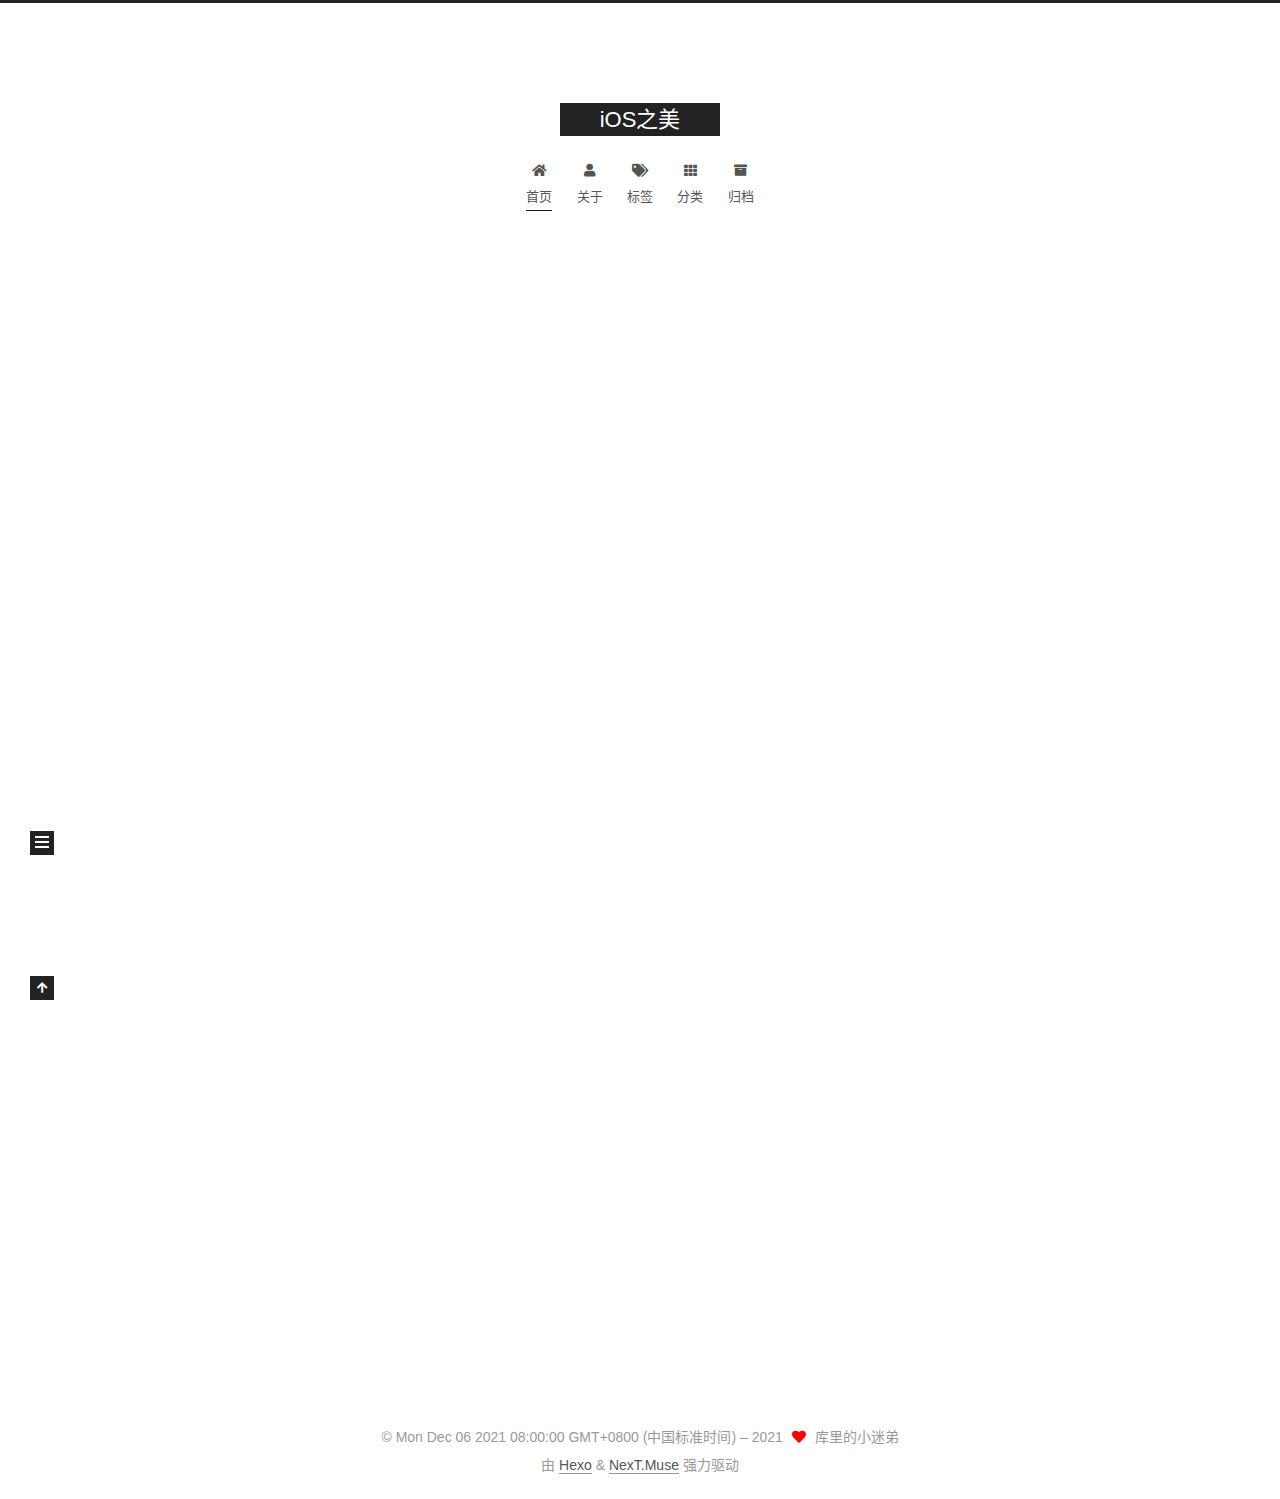
==== index.html @ b395594d "Site updated: 2021-12-06 11:04:32" ====
<!DOCTYPE html>
<html lang="zh-CN">
<head>
  <meta charset="UTF-8">
<meta name="viewport" content="width=device-width, initial-scale=1, maximum-scale=2">
<meta name="theme-color" content="#222">
<meta name="generator" content="Hexo 5.4.0">
  <link rel="apple-touch-icon" sizes="180x180" href="/images/apple-touch-icon-next.png">
  <link rel="icon" type="image/png" sizes="32x32" href="/images/favicon-32x32-next.png">
  <link rel="icon" type="image/png" sizes="16x16" href="/images/favicon-16x16-next.png">
  <link rel="mask-icon" href="/images/logo.svg" color="#222">

<link rel="stylesheet" href="/css/main.css">


<link rel="stylesheet" href="/lib/font-awesome/css/all.min.css">

<script id="hexo-configurations">
    var NexT = window.NexT || {};
    var CONFIG = {"hostname":"example.com","root":"/","scheme":"Muse","version":"7.8.0","exturl":false,"sidebar":{"position":"left","display":"post","padding":18,"offset":12,"onmobile":false},"copycode":{"enable":false,"show_result":false,"style":null},"back2top":{"enable":true,"sidebar":false,"scrollpercent":false},"bookmark":{"enable":false,"color":"#222","save":"auto"},"fancybox":false,"mediumzoom":false,"lazyload":false,"pangu":false,"comments":{"style":"tabs","active":null,"storage":true,"lazyload":false,"nav":null},"algolia":{"hits":{"per_page":10},"labels":{"input_placeholder":"Search for Posts","hits_empty":"We didn't find any results for the search: ${query}","hits_stats":"${hits} results found in ${time} ms"}},"localsearch":{"enable":false,"trigger":"auto","top_n_per_article":1,"unescape":false,"preload":false},"motion":{"enable":true,"async":false,"transition":{"post_block":"fadeIn","post_header":"slideDownIn","post_body":"slideDownIn","coll_header":"slideLeftIn","sidebar":"slideUpIn"}}};
  </script>

  <meta name="description" content="人生之败,非傲即惰,二者必居其一">
<meta property="og:type" content="website">
<meta property="og:title" content="iOS之美">
<meta property="og:url" content="http://example.com/index.html">
<meta property="og:site_name" content="iOS之美">
<meta property="og:description" content="人生之败,非傲即惰,二者必居其一">
<meta property="og:locale" content="zh_CN">
<meta property="article:author" content="库里的小迷弟">
<meta name="twitter:card" content="summary">

<link rel="canonical" href="http://example.com/">


<script id="page-configurations">
  // https://hexo.io/docs/variables.html
  CONFIG.page = {
    sidebar: "",
    isHome : true,
    isPost : false,
    lang   : 'zh-CN'
  };
</script>

  <title>iOS之美</title>
  






  <noscript>
  <style>
  .use-motion .brand,
  .use-motion .menu-item,
  .sidebar-inner,
  .use-motion .post-block,
  .use-motion .pagination,
  .use-motion .comments,
  .use-motion .post-header,
  .use-motion .post-body,
  .use-motion .collection-header { opacity: initial; }

  .use-motion .site-title,
  .use-motion .site-subtitle {
    opacity: initial;
    top: initial;
  }

  .use-motion .logo-line-before i { left: initial; }
  .use-motion .logo-line-after i { right: initial; }
  </style>
</noscript>

</head>

<body itemscope itemtype="http://schema.org/WebPage">
  <div class="container use-motion">
    <div class="headband"></div>

    <header class="header" itemscope itemtype="http://schema.org/WPHeader">
      <div class="header-inner"><div class="site-brand-container">
  <div class="site-nav-toggle">
    <div class="toggle" aria-label="切换导航栏">
      <span class="toggle-line toggle-line-first"></span>
      <span class="toggle-line toggle-line-middle"></span>
      <span class="toggle-line toggle-line-last"></span>
    </div>
  </div>

  <div class="site-meta">

    <a href="/" class="brand" rel="start">
      <span class="logo-line-before"><i></i></span>
      <h1 class="site-title">iOS之美</h1>
      <span class="logo-line-after"><i></i></span>
    </a>
  </div>

  <div class="site-nav-right">
    <div class="toggle popup-trigger">
    </div>
  </div>
</div>




<nav class="site-nav">
  <ul id="menu" class="main-menu menu">
        <li class="menu-item menu-item-home">

    <a href="/" rel="section"><i class="fa fa-home fa-fw"></i>首页</a>

  </li>
        <li class="menu-item menu-item-about">

    <a href="/about/" rel="section"><i class="fa fa-user fa-fw"></i>关于</a>

  </li>
        <li class="menu-item menu-item-tags">

    <a href="/tags/" rel="section"><i class="fa fa-tags fa-fw"></i>标签</a>

  </li>
        <li class="menu-item menu-item-categories">

    <a href="/categories/" rel="section"><i class="fa fa-th fa-fw"></i>分类</a>

  </li>
        <li class="menu-item menu-item-archives">

    <a href="/archives/" rel="section"><i class="fa fa-archive fa-fw"></i>归档</a>

  </li>
  </ul>
</nav>




</div>
    </header>

    
  <div class="back-to-top">
    <i class="fa fa-arrow-up"></i>
    <span>0%</span>
  </div>


    <main class="main">
      <div class="main-inner">
        <div class="content-wrap">
          

          <div class="content index posts-expand">
            
      
  
  
  <article itemscope itemtype="http://schema.org/Article" class="post-block" lang="zh-CN">
    <link itemprop="mainEntityOfPage" href="http://example.com/2021/12/06/hello-world/">

    <span hidden itemprop="author" itemscope itemtype="http://schema.org/Person">
      <meta itemprop="image" content="/images/avatar.png">
      <meta itemprop="name" content="库里的小迷弟">
      <meta itemprop="description" content="人生之败,非傲即惰,二者必居其一">
    </span>

    <span hidden itemprop="publisher" itemscope itemtype="http://schema.org/Organization">
      <meta itemprop="name" content="iOS之美">
    </span>
      <header class="post-header">
        <h2 class="post-title" itemprop="name headline">
          
            <a href="/2021/12/06/hello-world/" class="post-title-link" itemprop="url">Hello World</a>
        </h2>

        <div class="post-meta">
            <span class="post-meta-item">
              <span class="post-meta-item-icon">
                <i class="far fa-calendar"></i>
              </span>
              <span class="post-meta-item-text">发表于</span>

              <time title="创建时间：2021-12-06 03:02:05" itemprop="dateCreated datePublished" datetime="2021-12-06T03:02:05+08:00">2021-12-06</time>
            </span>

          

        </div>
      </header>

    
    
    
    <div class="post-body" itemprop="articleBody">

      
          <p>Welcome to <a target="_blank" rel="noopener" href="https://hexo.io/">Hexo</a>! This is your very first post. Check <a target="_blank" rel="noopener" href="https://hexo.io/docs/">documentation</a> for more info. If you get any problems when using Hexo, you can find the answer in <a target="_blank" rel="noopener" href="https://hexo.io/docs/troubleshooting.html">troubleshooting</a> or you can ask me on <a target="_blank" rel="noopener" href="https://github.com/hexojs/hexo/issues">GitHub</a>.</p>
<h2 id="Quick-Start"><a href="#Quick-Start" class="headerlink" title="Quick Start"></a>Quick Start</h2><h3 id="Create-a-new-post"><a href="#Create-a-new-post" class="headerlink" title="Create a new post"></a>Create a new post</h3><figure class="highlight bash"><table><tr><td class="gutter"><pre><span class="line">1</span><br></pre></td><td class="code"><pre><span class="line">$ hexo new <span class="string">&quot;My New Post&quot;</span></span><br></pre></td></tr></table></figure>

<p>More info: <a target="_blank" rel="noopener" href="https://hexo.io/docs/writing.html">Writing</a></p>
<h3 id="Run-server"><a href="#Run-server" class="headerlink" title="Run server"></a>Run server</h3><figure class="highlight bash"><table><tr><td class="gutter"><pre><span class="line">1</span><br></pre></td><td class="code"><pre><span class="line">$ hexo server</span><br></pre></td></tr></table></figure>

<p>More info: <a target="_blank" rel="noopener" href="https://hexo.io/docs/server.html">Server</a></p>
<h3 id="Generate-static-files"><a href="#Generate-static-files" class="headerlink" title="Generate static files"></a>Generate static files</h3><figure class="highlight bash"><table><tr><td class="gutter"><pre><span class="line">1</span><br></pre></td><td class="code"><pre><span class="line">$ hexo generate</span><br></pre></td></tr></table></figure>

<p>More info: <a target="_blank" rel="noopener" href="https://hexo.io/docs/generating.html">Generating</a></p>
<h3 id="Deploy-to-remote-sites"><a href="#Deploy-to-remote-sites" class="headerlink" title="Deploy to remote sites"></a>Deploy to remote sites</h3><figure class="highlight bash"><table><tr><td class="gutter"><pre><span class="line">1</span><br></pre></td><td class="code"><pre><span class="line">$ hexo deploy</span><br></pre></td></tr></table></figure>

<p>More info: <a target="_blank" rel="noopener" href="https://hexo.io/docs/one-command-deployment.html">Deployment</a></p>

      
    </div>

    
    
    
      <footer class="post-footer">
        <div class="post-eof"></div>
      </footer>
  </article>
  
  
  


  



          </div>
          

<script>
  window.addEventListener('tabs:register', () => {
    let { activeClass } = CONFIG.comments;
    if (CONFIG.comments.storage) {
      activeClass = localStorage.getItem('comments_active') || activeClass;
    }
    if (activeClass) {
      let activeTab = document.querySelector(`a[href="#comment-${activeClass}"]`);
      if (activeTab) {
        activeTab.click();
      }
    }
  });
  if (CONFIG.comments.storage) {
    window.addEventListener('tabs:click', event => {
      if (!event.target.matches('.tabs-comment .tab-content .tab-pane')) return;
      let commentClass = event.target.classList[1];
      localStorage.setItem('comments_active', commentClass);
    });
  }
</script>

        </div>
          
  
  <div class="toggle sidebar-toggle">
    <span class="toggle-line toggle-line-first"></span>
    <span class="toggle-line toggle-line-middle"></span>
    <span class="toggle-line toggle-line-last"></span>
  </div>

  <aside class="sidebar">
    <div class="sidebar-inner">

      <ul class="sidebar-nav motion-element">
        <li class="sidebar-nav-toc">
          文章目录
        </li>
        <li class="sidebar-nav-overview">
          站点概览
        </li>
      </ul>

      <!--noindex-->
      <div class="post-toc-wrap sidebar-panel">
      </div>
      <!--/noindex-->

      <div class="site-overview-wrap sidebar-panel">
        <div class="site-author motion-element" itemprop="author" itemscope itemtype="http://schema.org/Person">
    <img class="site-author-image" itemprop="image" alt="库里的小迷弟"
      src="/images/avatar.png">
  <p class="site-author-name" itemprop="name">库里的小迷弟</p>
  <div class="site-description" itemprop="description">人生之败,非傲即惰,二者必居其一</div>
</div>
<div class="site-state-wrap motion-element">
  <nav class="site-state">
      <div class="site-state-item site-state-posts">
          <a href="/archives/">
        
          <span class="site-state-item-count">1</span>
          <span class="site-state-item-name">日志</span>
        </a>
      </div>
  </nav>
</div>



      </div>

    </div>
  </aside>
  <div id="sidebar-dimmer"></div>


      </div>
    </main>

    <footer class="footer">
      <div class="footer-inner">
        

        

<div class="copyright">
  
  &copy; Mon Dec 06 2021 08:00:00 GMT+0800 (中国标准时间) – 
  <span itemprop="copyrightYear">2021</span>
  <span class="with-love">
    <i class="fa fa-heart"></i>
  </span>
  <span class="author" itemprop="copyrightHolder">库里的小迷弟</span>
</div>
  <div class="powered-by">由 <a href="https://hexo.io/" class="theme-link" rel="noopener" target="_blank">Hexo</a> & <a href="https://muse.theme-next.org/" class="theme-link" rel="noopener" target="_blank">NexT.Muse</a> 强力驱动
  </div>

        








      </div>
    </footer>
  </div>

  
  <script src="/lib/anime.min.js"></script>
  <script src="/lib/velocity/velocity.min.js"></script>
  <script src="/lib/velocity/velocity.ui.min.js"></script>

<script src="/js/utils.js"></script>

<script src="/js/motion.js"></script>


<script src="/js/schemes/muse.js"></script>


<script src="/js/next-boot.js"></script>




  















  

  

</body>
</html>
---- css/main.css ----
:root {
  --body-bg-color: #fff;
  --content-bg-color: #fff;
  --card-bg-color: #f5f5f5;
  --text-color: #555;
  --blockquote-color: #666;
  --link-color: #555;
  --link-hover-color: #222;
  --brand-color: #fff;
  --brand-hover-color: #fff;
  --table-row-odd-bg-color: #f9f9f9;
  --table-row-hover-bg-color: #f5f5f5;
  --menu-item-bg-color: #f5f5f5;
  --btn-default-bg: #222;
  --btn-default-color: #fff;
  --btn-default-border-color: #222;
  --btn-default-hover-bg: #fff;
  --btn-default-hover-color: #222;
  --btn-default-hover-border-color: #222;
}
html {
  line-height: 1.15; /* 1 */
  -webkit-text-size-adjust: 100%; /* 2 */
}
body {
  margin: 0;
}
main {
  display: block;
}
h1 {
  font-size: 2em;
  margin: 0.67em 0;
}
hr {
  box-sizing: content-box; /* 1 */
  height: 0; /* 1 */
  overflow: visible; /* 2 */
}
pre {
  font-family: monospace, monospace; /* 1 */
  font-size: 1em; /* 2 */
}
a {
  background: transparent;
}
abbr[title] {
  border-bottom: none; /* 1 */
  text-decoration: underline; /* 2 */
  text-decoration: underline dotted; /* 2 */
}
b,
strong {
  font-weight: bolder;
}
code,
kbd,
samp {
  font-family: monospace, monospace; /* 1 */
  font-size: 1em; /* 2 */
}
small {
  font-size: 80%;
}
sub,
sup {
  font-size: 75%;
  line-height: 0;
  position: relative;
  vertical-align: baseline;
}
sub {
  bottom: -0.25em;
}
sup {
  top: -0.5em;
}
img {
  border-style: none;
}
button,
input,
optgroup,
select,
textarea {
  font-family: inherit; /* 1 */
  font-size: 100%; /* 1 */
  line-height: 1.15; /* 1 */
  margin: 0; /* 2 */
}
button,
input {
/* 1 */
  overflow: visible;
}
button,
select {
/* 1 */
  text-transform: none;
}
button,
[type='button'],
[type='reset'],
[type='submit'] {
  -webkit-appearance: button;
}
button::-moz-focus-inner,
[type='button']::-moz-focus-inner,
[type='reset']::-moz-focus-inner,
[type='submit']::-moz-focus-inner {
  border-style: none;
  padding: 0;
}
button:-moz-focusring,
[type='button']:-moz-focusring,
[type='reset']:-moz-focusring,
[type='submit']:-moz-focusring {
  outline: 1px dotted ButtonText;
}
fieldset {
  padding: 0.35em 0.75em 0.625em;
}
legend {
  box-sizing: border-box; /* 1 */
  color: inherit; /* 2 */
  display: table; /* 1 */
  max-width: 100%; /* 1 */
  padding: 0; /* 3 */
  white-space: normal; /* 1 */
}
progress {
  vertical-align: baseline;
}
textarea {
  overflow: auto;
}
[type='checkbox'],
[type='radio'] {
  box-sizing: border-box; /* 1 */
  padding: 0; /* 2 */
}
[type='number']::-webkit-inner-spin-button,
[type='number']::-webkit-outer-spin-button {
  height: auto;
}
[type='search'] {
  outline-offset: -2px; /* 2 */
  -webkit-appearance: textfield; /* 1 */
}
[type='search']::-webkit-search-decoration {
  -webkit-appearance: none;
}
::-webkit-file-upload-button {
  font: inherit; /* 2 */
  -webkit-appearance: button; /* 1 */
}
details {
  display: block;
}
summary {
  display: list-item;
}
template {
  display: none;
}
[hidden] {
  display: none;
}
::selection {
  background: #262a30;
  color: #eee;
}
html,
body {
  height: 100%;
}
body {
  background: var(--body-bg-color);
  color: var(--text-color);
  font-family: 'Lato', "PingFang SC", "Microsoft YaHei", sans-serif;
  font-size: 1em;
  line-height: 2;
}
@media (max-width: 991px) {
  body {
    padding-left: 0 !important;
    padding-right: 0 !important;
  }
}
h1,
h2,
h3,
h4,
h5,
h6 {
  font-family: 'Lato', "PingFang SC", "Microsoft YaHei", sans-serif;
  font-weight: bold;
  line-height: 1.5;
  margin: 20px 0 15px;
}
h1 {
  font-size: 1.5em;
}
h2 {
  font-size: 1.375em;
}
h3 {
  font-size: 1.25em;
}
h4 {
  font-size: 1.125em;
}
h5 {
  font-size: 1em;
}
h6 {
  font-size: 0.875em;
}
p {
  margin: 0 0 20px 0;
}
a,
span.exturl {
  border-bottom: 1px solid #999;
  color: var(--link-color);
  outline: 0;
  text-decoration: none;
  overflow-wrap: break-word;
  word-wrap: break-word;
  cursor: pointer;
}
a:hover,
span.exturl:hover {
  border-bottom-color: var(--link-hover-color);
  color: var(--link-hover-color);
}
iframe,
img,
video {
  display: block;
  margin-left: auto;
  margin-right: auto;
  max-width: 100%;
}
hr {
  background-image: repeating-linear-gradient(-45deg, #ddd, #ddd 4px, transparent 4px, transparent 8px);
  border: 0;
  height: 3px;
  margin: 40px 0;
}
blockquote {
  border-left: 4px solid #ddd;
  color: var(--blockquote-color);
  margin: 0;
  padding: 0 15px;
}
blockquote cite::before {
  content: '-';
  padding: 0 5px;
}
dt {
  font-weight: bold;
}
dd {
  margin: 0;
  padding: 0;
}
kbd {
  background-color: #f5f5f5;
  background-image: linear-gradient(#eee, #fff, #eee);
  border: 1px solid #ccc;
  border-radius: 0.2em;
  box-shadow: 0.1em 0.1em 0.2em rgba(0,0,0,0.1);
  color: #555;
  font-family: inherit;
  padding: 0.1em 0.3em;
  white-space: nowrap;
}
.table-container {
  overflow: auto;
}
table {
  border-collapse: collapse;
  border-spacing: 0;
  font-size: 0.875em;
  margin: 0 0 20px 0;
  width: 100%;
}
tbody tr:nth-of-type(odd) {
  background: var(--table-row-odd-bg-color);
}
tbody tr:hover {
  background: var(--table-row-hover-bg-color);
}
caption,
th,
td {
  font-weight: normal;
  padding: 8px;
  vertical-align: middle;
}
th,
td {
  border: 1px solid #ddd;
  border-bottom: 3px solid #ddd;
}
th {
  font-weight: 700;
  padding-bottom: 10px;
}
td {
  border-bottom-width: 1px;
}
.btn {
  background: var(--btn-default-bg);
  border: 2px solid var(--btn-default-border-color);
  border-radius: 0;
  color: var(--btn-default-color);
  display: inline-block;
  font-size: 0.875em;
  line-height: 2;
  padding: 0 20px;
  text-decoration: none;
  transition-property: background-color;
  transition-delay: 0s;
  transition-duration: 0.2s;
  transition-timing-function: ease-in-out;
}
.btn:hover {
  background: var(--btn-default-hover-bg);
  border-color: var(--btn-default-hover-border-color);
  color: var(--btn-default-hover-color);
}
.btn + .btn {
  margin: 0 0 8px 8px;
}
.btn .fa-fw {
  text-align: left;
  width: 1.285714285714286em;
}
.toggle {
  line-height: 0;
}
.toggle .toggle-line {
  background: #fff;
  display: inline-block;
  height: 2px;
  left: 0;
  position: relative;
  top: 0;
  transition: all 0.4s;
  vertical-align: top;
  width: 100%;
}
.toggle .toggle-line:not(:first-child) {
  margin-top: 3px;
}
.toggle.toggle-arrow .toggle-line-first {
  left: 50%;
  top: 2px;
  transform: rotate(45deg);
  width: 50%;
}
.toggle.toggle-arrow .toggle-line-middle {
  left: 2px;
  width: 90%;
}
.toggle.toggle-arrow .toggle-line-last {
  left: 50%;
  top: -2px;
  transform: rotate(-45deg);
  width: 50%;
}
.toggle.toggle-close .toggle-line-first {
  transform: rotate(-45deg);
  top: 5px;
}
.toggle.toggle-close .toggle-line-middle {
  opacity: 0;
}
.toggle.toggle-close .toggle-line-last {
  transform: rotate(45deg);
  top: -5px;
}
.highlight,
pre {
  background: #f7f7f7;
  color: #4d4d4c;
  line-height: 1.6;
  margin: 0 auto 20px;
}
pre,
code {
  font-family: consolas, Menlo, monospace, "PingFang SC", "Microsoft YaHei";
}
code {
  background: #eee;
  border-radius: 3px;
  color: #555;
  padding: 2px 4px;
  overflow-wrap: break-word;
  word-wrap: break-word;
}
.highlight *::selection {
  background: #d6d6d6;
}
.highlight pre {
  border: 0;
  margin: 0;
  padding: 10px 0;
}
.highlight table {
  border: 0;
  margin: 0;
  width: auto;
}
.highlight td {
  border: 0;
  padding: 0;
}
.highlight figcaption {
  background: #eff2f3;
  color: #4d4d4c;
  display: flex;
  font-size: 0.875em;
  justify-content: space-between;
  line-height: 1.2;
  padding: 0.5em;
}
.highlight figcaption a {
  color: #4d4d4c;
}
.highlight figcaption a:hover {
  border-bottom-color: #4d4d4c;
}
.highlight .gutter {
  -moz-user-select: none;
  -ms-user-select: none;
  -webkit-user-select: none;
  user-select: none;
}
.highlight .gutter pre {
  background: #eff2f3;
  color: #869194;
  padding-left: 10px;
  padding-right: 10px;
  text-align: right;
}
.highlight .code pre {
  background: #f7f7f7;
  padding-left: 10px;
  width: 100%;
}
.gist table {
  width: auto;
}
.gist table td {
  border: 0;
}
pre {
  overflow: auto;
  padding: 10px;
}
pre code {
  background: none;
  color: #4d4d4c;
  font-size: 0.875em;
  padding: 0;
  text-shadow: none;
}
pre .deletion {
  background: #fdd;
}
pre .addition {
  background: #dfd;
}
pre .meta {
  color: #eab700;
  -moz-user-select: none;
  -ms-user-select: none;
  -webkit-user-select: none;
  user-select: none;
}
pre .comment {
  color: #8e908c;
}
pre .variable,
pre .attribute,
pre .tag,
pre .name,
pre .regexp,
pre .ruby .constant,
pre .xml .tag .title,
pre .xml .pi,
pre .xml .doctype,
pre .html .doctype,
pre .css .id,
pre .css .class,
pre .css .pseudo {
  color: #c82829;
}
pre .number,
pre .preprocessor,
pre .built_in,
pre .builtin-name,
pre .literal,
pre .params,
pre .constant,
pre .command {
  color: #f5871f;
}
pre .ruby .class .title,
pre .css .rules .attribute,
pre .string,
pre .symbol,
pre .value,
pre .inheritance,
pre .header,
pre .ruby .symbol,
pre .xml .cdata,
pre .special,
pre .formula {
  color: #718c00;
}
pre .title,
pre .css .hexcolor {
  color: #3e999f;
}
pre .function,
pre .python .decorator,
pre .python .title,
pre .ruby .function .title,
pre .ruby .title .keyword,
pre .perl .sub,
pre .javascript .title,
pre .coffeescript .title {
  color: #4271ae;
}
pre .keyword,
pre .javascript .function {
  color: #8959a8;
}
.blockquote-center {
  border-left: none;
  margin: 40px 0;
  padding: 0;
  position: relative;
  text-align: center;
}
.blockquote-center .fa {
  display: block;
  opacity: 0.6;
  position: absolute;
  width: 100%;
}
.blockquote-center .fa-quote-left {
  border-top: 1px solid #ccc;
  text-align: left;
  top: -20px;
}
.blockquote-center .fa-quote-right {
  border-bottom: 1px solid #ccc;
  text-align: right;
  bottom: -20px;
}
.blockquote-center p,
.blockquote-center div {
  text-align: center;
}
.post-body .group-picture img {
  margin: 0 auto;
  padding: 0 3px;
}
.group-picture-row {
  margin-bottom: 6px;
  overflow: hidden;
}
.group-picture-column {
  float: left;
  margin-bottom: 10px;
}
.post-body .label {
  color: #555;
  display: inline;
  padding: 0 2px;
}
.post-body .label.default {
  background: #f0f0f0;
}
.post-body .label.primary {
  background: #efe6f7;
}
.post-body .label.info {
  background: #e5f2f8;
}
.post-body .label.success {
  background: #e7f4e9;
}
.post-body .label.warning {
  background: #fcf6e1;
}
.post-body .label.danger {
  background: #fae8eb;
}
.post-body .tabs {
  margin-bottom: 20px;
}
.post-body .tabs,
.tabs-comment {
  display: block;
  padding-top: 10px;
  position: relative;
}
.post-body .tabs ul.nav-tabs,
.tabs-comment ul.nav-tabs {
  display: flex;
  flex-wrap: wrap;
  margin: 0;
  margin-bottom: -1px;
  padding: 0;
}
@media (max-width: 413px) {
  .post-body .tabs ul.nav-tabs,
  .tabs-comment ul.nav-tabs {
    display: block;
    margin-bottom: 5px;
  }
}
.post-body .tabs ul.nav-tabs li.tab,
.tabs-comment ul.nav-tabs li.tab {
  border-bottom: 1px solid #ddd;
  border-left: 1px solid transparent;
  border-right: 1px solid transparent;
  border-top: 3px solid transparent;
  flex-grow: 1;
  list-style-type: none;
  border-radius: 0 0 0 0;
}
@media (max-width: 413px) {
  .post-body .tabs ul.nav-tabs li.tab,
  .tabs-comment ul.nav-tabs li.tab {
    border-bottom: 1px solid transparent;
    border-left: 3px solid transparent;
    border-right: 1px solid transparent;
    border-top: 1px solid transparent;
  }
}
@media (max-width: 413px) {
  .post-body .tabs ul.nav-tabs li.tab,
  .tabs-comment ul.nav-tabs li.tab {
    border-radius: 0;
  }
}
.post-body .tabs ul.nav-tabs li.tab a,
.tabs-comment ul.nav-tabs li.tab a {
  border-bottom: initial;
  display: block;
  line-height: 1.8;
  outline: 0;
  padding: 0.25em 0.75em;
  text-align: center;
  transition-delay: 0s;
  transition-duration: 0.2s;
  transition-timing-function: ease-out;
}
.post-body .tabs ul.nav-tabs li.tab a i,
.tabs-comment ul.nav-tabs li.tab a i {
  width: 1.285714285714286em;
}
.post-body .tabs ul.nav-tabs li.tab.active,
.tabs-comment ul.nav-tabs li.tab.active {
  border-bottom: 1px solid transparent;
  border-left: 1px solid #ddd;
  border-right: 1px solid #ddd;
  border-top: 3px solid #fc6423;
}
@media (max-width: 413px) {
  .post-body .tabs ul.nav-tabs li.tab.active,
  .tabs-comment ul.nav-tabs li.tab.active {
    border-bottom: 1px solid #ddd;
    border-left: 3px solid #fc6423;
    border-right: 1px solid #ddd;
    border-top: 1px solid #ddd;
  }
}
.post-body .tabs ul.nav-tabs li.tab.active a,
.tabs-comment ul.nav-tabs li.tab.active a {
  color: var(--link-color);
  cursor: default;
}
.post-body .tabs .tab-content .tab-pane,
.tabs-comment .tab-content .tab-pane {
  border: 1px solid #ddd;
  border-top: 0;
  padding: 20px 20px 0 20px;
  border-radius: 0;
}
.post-body .tabs .tab-content .tab-pane:not(.active),
.tabs-comment .tab-content .tab-pane:not(.active) {
  display: none;
}
.post-body .tabs .tab-content .tab-pane.active,
.tabs-comment .tab-content .tab-pane.active {
  display: block;
}
.post-body .tabs .tab-content .tab-pane.active:nth-of-type(1),
.tabs-comment .tab-content .tab-pane.active:nth-of-type(1) {
  border-radius: 0 0 0 0;
}
@media (max-width: 413px) {
  .post-body .tabs .tab-content .tab-pane.active:nth-of-type(1),
  .tabs-comment .tab-content .tab-pane.active:nth-of-type(1) {
    border-radius: 0;
  }
}
.post-body .note {
  border-radius: 3px;
  margin-bottom: 20px;
  padding: 1em;
  position: relative;
  border: 1px solid #eee;
  border-left-width: 5px;
}
.post-body .note h2,
.post-body .note h3,
.post-body .note h4,
.post-body .note h5,
.post-body .note h6 {
  margin-top: 0;
  border-bottom: initial;
  margin-bottom: 0;
  padding-top: 0;
}
.post-body .note p:first-child,
.post-body .note ul:first-child,
.post-body .note ol:first-child,
.post-body .note table:first-child,
.post-body .note pre:first-child,
.post-body .note blockquote:first-child,
.post-body .note img:first-child {
  margin-top: 0;
}
.post-body .note p:last-child,
.post-body .note ul:last-child,
.post-body .note ol:last-child,
.post-body .note table:last-child,
.post-body .note pre:last-child,
.post-body .note blockquote:last-child,
.post-body .note img:last-child {
  margin-bottom: 0;
}
.post-body .note.default {
  border-left-color: #777;
}
.post-body .note.default h2,
.post-body .note.default h3,
.post-body .note.default h4,
.post-body .note.default h5,
.post-body .note.default h6 {
  color: #777;
}
.post-body .note.primary {
  border-left-color: #6f42c1;
}
.post-body .note.primary h2,
.post-body .note.primary h3,
.post-body .note.primary h4,
.post-body .note.primary h5,
.post-body .note.primary h6 {
  color: #6f42c1;
}
.post-body .note.info {
  border-left-color: #428bca;
}
.post-body .note.info h2,
.post-body .note.info h3,
.post-body .note.info h4,
.post-body .note.info h5,
.post-body .note.info h6 {
  color: #428bca;
}
.post-body .note.success {
  border-left-color: #5cb85c;
}
.post-body .note.success h2,
.post-body .note.success h3,
.post-body .note.success h4,
.post-body .note.success h5,
.post-body .note.success h6 {
  color: #5cb85c;
}
.post-body .note.warning {
  border-left-color: #f0ad4e;
}
.post-body .note.warning h2,
.post-body .note.warning h3,
.post-body .note.warning h4,
.post-body .note.warning h5,
.post-body .note.warning h6 {
  color: #f0ad4e;
}
.post-body .note.danger {
  border-left-color: #d9534f;
}
.post-body .note.danger h2,
.post-body .note.danger h3,
.post-body .note.danger h4,
.post-body .note.danger h5,
.post-body .note.danger h6 {
  color: #d9534f;
}
.pagination .prev,
.pagination .next,
.pagination .page-number,
.pagination .space {
  display: inline-block;
  margin: 0 10px;
  padding: 0 11px;
  position: relative;
  top: -1px;
}
@media (max-width: 767px) {
  .pagination .prev,
  .pagination .next,
  .pagination .page-number,
  .pagination .space {
    margin: 0 5px;
  }
}
.pagination {
  border-top: 1px solid #eee;
  margin: 120px 0 0;
  text-align: center;
}
.pagination .prev,
.pagination .next,
.pagination .page-number {
  border-bottom: 0;
  border-top: 1px solid #eee;
  transition-property: border-color;
  transition-delay: 0s;
  transition-duration: 0.2s;
  transition-timing-function: ease-in-out;
}
.pagination .prev:hover,
.pagination .next:hover,
.pagination .page-number:hover {
  border-top-color: #222;
}
.pagination .space {
  margin: 0;
  padding: 0;
}
.pagination .prev {
  margin-left: 0;
}
.pagination .next {
  margin-right: 0;
}
.pagination .page-number.current {
  background: #ccc;
  border-top-color: #ccc;
  color: #fff;
}
@media (max-width: 767px) {
  .pagination {
    border-top: none;
  }
  .pagination .prev,
  .pagination .next,
  .pagination .page-number {
    border-bottom: 1px solid #eee;
    border-top: 0;
    margin-bottom: 10px;
    padding: 0 10px;
  }
  .pagination .prev:hover,
  .pagination .next:hover,
  .pagination .page-number:hover {
    border-bottom-color: #222;
  }
}
.comments {
  margin-top: 60px;
  overflow: hidden;
}
.comment-button-group {
  display: flex;
  flex-wrap: wrap-reverse;
  justify-content: center;
  margin: 1em 0;
}
.comment-button-group .comment-button {
  margin: 0.1em 0.2em;
}
.comment-button-group .comment-button.active {
  background: var(--btn-default-hover-bg);
  border-color: var(--btn-default-hover-border-color);
  color: var(--btn-default-hover-color);
}
.comment-position {
  display: none;
}
.comment-position.active {
  display: block;
}
.tabs-comment {
  background: var(--content-bg-color);
  margin-top: 4em;
  padding-top: 0;
}
.tabs-comment .comments {
  border: 0;
  box-shadow: none;
  margin-top: 0;
  padding-top: 0;
}
.container {
  min-height: 100%;
  position: relative;
}
.main-inner {
  margin: 0 auto;
  width: 700px;
}
@media (min-width: 1200px) {
  .main-inner {
    width: 800px;
  }
}
@media (min-width: 1600px) {
  .main-inner {
    width: 900px;
  }
}
@media (max-width: 767px) {
  .content-wrap {
    padding: 0 20px;
  }
}
.header {
  background: transparent;
}
.header-inner {
  margin: 0 auto;
  width: 700px;
}
@media (min-width: 1200px) {
  .header-inner {
    width: 800px;
  }
}
@media (min-width: 1600px) {
  .header-inner {
    width: 900px;
  }
}
.site-brand-container {
  display: flex;
  flex-shrink: 0;
  padding: 0 10px;
}
.headband {
  background: #222;
  height: 3px;
}
.site-meta {
  flex-grow: 1;
  text-align: center;
}
@media (max-width: 767px) {
  .site-meta {
    text-align: center;
  }
}
.brand {
  border-bottom: none;
  color: var(--brand-color);
  display: inline-block;
  line-height: 1.375em;
  padding: 0 40px;
  position: relative;
}
.brand:hover {
  color: var(--brand-hover-color);
}
.site-title {
  font-family: 'Lato', "PingFang SC", "Microsoft YaHei", sans-serif;
  font-size: 1.375em;
  font-weight: normal;
  margin: 0;
}
.site-subtitle {
  color: #999;
  font-size: 0.8125em;
  margin: 10px 0;
}
.use-motion .brand {
  opacity: 0;
}
.use-motion .site-title,
.use-motion .site-subtitle,
.use-motion .custom-logo-image {
  opacity: 0;
  position: relative;
  top: -10px;
}
.site-nav-toggle,
.site-nav-right {
  display: none;
}
@media (max-width: 767px) {
  .site-nav-toggle,
  .site-nav-right {
    display: flex;
    flex-direction: column;
    justify-content: center;
  }
}
.site-nav-toggle .toggle,
.site-nav-right .toggle {
  color: var(--text-color);
  padding: 10px;
  width: 22px;
}
.site-nav-toggle .toggle .toggle-line,
.site-nav-right .toggle .toggle-line {
  background: var(--text-color);
  border-radius: 1px;
}
.site-nav {
  display: block;
}
@media (max-width: 767px) {
  .site-nav {
    clear: both;
    display: none;
  }
}
.site-nav.site-nav-on {
  display: block;
}
.menu {
  margin-top: 20px;
  padding-left: 0;
  text-align: center;
}
.menu-item {
  display: inline-block;
  list-style: none;
  margin: 0 10px;
}
@media (max-width: 767px) {
  .menu-item {
    display: block;
    margin-top: 10px;
  }
  .menu-item.menu-item-search {
    display: none;
  }
}
.menu-item a,
.menu-item span.exturl {
  border-bottom: 0;
  display: block;
  font-size: 0.8125em;
  transition-property: border-color;
  transition-delay: 0s;
  transition-duration: 0.2s;
  transition-timing-function: ease-in-out;
}
@media (hover: none) {
  .menu-item a:hover,
  .menu-item span.exturl:hover {
    border-bottom-color: transparent !important;
  }
}
.menu-item .fa,
.menu-item .fab,
.menu-item .far,
.menu-item .fas {
  margin-right: 8px;
}
.menu-item .badge {
  display: inline-block;
  font-weight: bold;
  line-height: 1;
  margin-left: 0.35em;
  margin-top: 0.35em;
  text-align: center;
  white-space: nowrap;
}
@media (max-width: 767px) {
  .menu-item .badge {
    float: right;
    margin-left: 0;
  }
}
.menu-item-active a,
.menu .menu-item a:hover,
.menu .menu-item span.exturl:hover {
  background: var(--menu-item-bg-color);
}
.use-motion .menu-item {
  opacity: 0;
}
.sidebar {
  background: #222;
  bottom: 0;
  box-shadow: inset 0 2px 6px #000;
  position: fixed;
  top: 0;
}
@media (max-width: 991px) {
  .sidebar {
    display: none;
  }
}
.sidebar-inner {
  color: #999;
  padding: 18px 10px;
  text-align: center;
}
.cc-license {
  margin-top: 10px;
  text-align: center;
}
.cc-license .cc-opacity {
  border-bottom: none;
  opacity: 0.7;
}
.cc-license .cc-opacity:hover {
  opacity: 0.9;
}
.cc-license img {
  display: inline-block;
}
.site-author-image {
  border: 2px solid #333;
  display: block;
  margin: 0 auto;
  max-width: 96px;
  padding: 2px;
  border-radius: 50%;
}
.site-author-image {
  transition: transform 1s ease-out;
}
.site-author-image:hover {
  transform: rotateZ(360deg);
}
.site-author-name {
  color: #f5f5f5;
  font-weight: normal;
  margin: 5px 0 0;
  text-align: center;
}
.site-description {
  color: #999;
  font-size: 1em;
  margin-top: 5px;
  text-align: center;
}
.links-of-author {
  margin-top: 15px;
}
.links-of-author a,
.links-of-author span.exturl {
  border-bottom-color: #555;
  display: inline-block;
  font-size: 0.8125em;
  margin-bottom: 10px;
  margin-right: 10px;
  vertical-align: middle;
}
.links-of-author a::before,
.links-of-author span.exturl::before {
  background: #015585;
  border-radius: 50%;
  content: ' ';
  display: inline-block;
  height: 4px;
  margin-right: 3px;
  vertical-align: middle;
  width: 4px;
}
.sidebar-button {
  margin-top: 15px;
}
.sidebar-button a {
  border: 1px solid #fc6423;
  border-radius: 4px;
  color: #fc6423;
  display: inline-block;
  padding: 0 15px;
}
.sidebar-button a .fa,
.sidebar-button a .fab,
.sidebar-button a .far,
.sidebar-button a .fas {
  margin-right: 5px;
}
.sidebar-button a:hover {
  background: #fc6423;
  border: 1px solid #fc6423;
  color: #fff;
}
.sidebar-button a:hover .fa,
.sidebar-button a:hover .fab,
.sidebar-button a:hover .far,
.sidebar-button a:hover .fas {
  color: #fff;
}
.links-of-blogroll {
  font-size: 0.8125em;
  margin-top: 10px;
}
.links-of-blogroll-title {
  font-size: 0.875em;
  font-weight: 600;
  margin-top: 0;
}
.links-of-blogroll-list {
  list-style: none;
  margin: 0;
  padding: 0;
}
#sidebar-dimmer {
  display: none;
}
@media (max-width: 767px) {
  #sidebar-dimmer {
    background: #000;
    display: block;
    height: 100%;
    left: 100%;
    opacity: 0;
    position: fixed;
    top: 0;
    width: 100%;
    z-index: 1100;
  }
  .sidebar-active + #sidebar-dimmer {
    opacity: 0.7;
    transform: translateX(-100%);
    transition: opacity 0.5s;
  }
}
.sidebar-nav {
  margin: 0;
  padding-bottom: 20px;
  padding-left: 0;
}
.sidebar-nav li {
  border-bottom: 1px solid transparent;
  color: #666;
  cursor: pointer;
  display: inline-block;
  font-size: 0.875em;
}
.sidebar-nav li.sidebar-nav-overview {
  margin-left: 10px;
}
.sidebar-nav li:hover {
  color: #f5f5f5;
}
.sidebar-nav .sidebar-nav-active {
  border-bottom-color: #87daff;
  color: #87daff;
}
.sidebar-nav .sidebar-nav-active:hover {
  color: #87daff;
}
.sidebar-panel {
  display: none;
  overflow-x: hidden;
  overflow-y: auto;
}
.sidebar-panel-active {
  display: block;
}
.sidebar-toggle {
  background: #222;
  bottom: 45px;
  cursor: pointer;
  height: 14px;
  left: 30px;
  padding: 5px;
  position: fixed;
  width: 14px;
  z-index: 1300;
}
@media (max-width: 991px) {
  .sidebar-toggle {
    left: 20px;
    opacity: 0.8;
    display: none;
  }
}
.sidebar-toggle:hover .toggle-line {
  background: #87daff;
}
.post-toc {
  font-size: 0.875em;
}
.post-toc ol {
  list-style: none;
  margin: 0;
  padding: 0 2px 5px 10px;
  text-align: left;
}
.post-toc ol > ol {
  padding-left: 0;
}
.post-toc ol a {
  transition-property: all;
  transition-delay: 0s;
  transition-duration: 0.2s;
  transition-timing-function: ease-in-out;
}
.post-toc .nav-item {
  line-height: 1.8;
  overflow: hidden;
  text-overflow: ellipsis;
  white-space: nowrap;
}
.post-toc .nav .nav-child {
  display: none;
}
.post-toc .nav .active > .nav-child {
  display: block;
}
.post-toc .nav .active-current > .nav-child {
  display: block;
}
.post-toc .nav .active-current > .nav-child > .nav-item {
  display: block;
}
.post-toc .nav .active > a {
  border-bottom-color: #87daff;
  color: #87daff;
}
.post-toc .nav .active-current > a {
  color: #87daff;
}
.post-toc .nav .active-current > a:hover {
  color: #87daff;
}
.site-state {
  display: flex;
  justify-content: center;
  line-height: 1.4;
  margin-top: 10px;
  overflow: hidden;
  text-align: center;
  white-space: nowrap;
}
.site-state-item {
  padding: 0 15px;
}
.site-state-item:not(:first-child) {
  border-left: 1px solid #333;
}
.site-state-item a {
  border-bottom: none;
}
.site-state-item-count {
  display: block;
  font-size: 1.25em;
  font-weight: 600;
  text-align: center;
}
.site-state-item-name {
  color: inherit;
  font-size: 0.875em;
}
.footer {
  color: #999;
  font-size: 0.875em;
  padding: 20px 0;
}
.footer.footer-fixed {
  bottom: 0;
  left: 0;
  position: absolute;
  right: 0;
}
.footer-inner {
  box-sizing: border-box;
  margin: 0 auto;
  text-align: center;
  width: 700px;
}
@media (min-width: 1200px) {
  .footer-inner {
    width: 800px;
  }
}
@media (min-width: 1600px) {
  .footer-inner {
    width: 900px;
  }
}
.languages {
  display: inline-block;
  font-size: 1.125em;
  position: relative;
}
.languages .lang-select-label span {
  margin: 0 0.5em;
}
.languages .lang-select {
  height: 100%;
  left: 0;
  opacity: 0;
  position: absolute;
  top: 0;
  width: 100%;
}
.with-love {
  color: #ff0000;
  display: inline-block;
  margin: 0 5px;
}
.powered-by,
.theme-info {
  display: inline-block;
}
@-moz-keyframes iconAnimate {
  0%, 100% {
    transform: scale(1);
  }
  10%, 30% {
    transform: scale(0.9);
  }
  20%, 40%, 60%, 80% {
    transform: scale(1.1);
  }
  50%, 70% {
    transform: scale(1.1);
  }
}
@-webkit-keyframes iconAnimate {
  0%, 100% {
    transform: scale(1);
  }
  10%, 30% {
    transform: scale(0.9);
  }
  20%, 40%, 60%, 80% {
    transform: scale(1.1);
  }
  50%, 70% {
    transform: scale(1.1);
  }
}
@-o-keyframes iconAnimate {
  0%, 100% {
    transform: scale(1);
  }
  10%, 30% {
    transform: scale(0.9);
  }
  20%, 40%, 60%, 80% {
    transform: scale(1.1);
  }
  50%, 70% {
    transform: scale(1.1);
  }
}
@keyframes iconAnimate {
  0%, 100% {
    transform: scale(1);
  }
  10%, 30% {
    transform: scale(0.9);
  }
  20%, 40%, 60%, 80% {
    transform: scale(1.1);
  }
  50%, 70% {
    transform: scale(1.1);
  }
}
.back-to-top {
  font-size: 12px;
  text-align: center;
  transition-delay: 0s;
  transition-duration: 0.2s;
  transition-timing-function: ease-in-out;
}
.back-to-top {
  background: #222;
  bottom: -100px;
  box-sizing: border-box;
  color: #fff;
  cursor: pointer;
  left: 30px;
  opacity: 1;
  padding: 0 6px;
  position: fixed;
  transition-property: bottom;
  z-index: 1300;
  width: 24px;
}
.back-to-top span {
  display: none;
}
.back-to-top:hover {
  color: #87daff;
}
.back-to-top.back-to-top-on {
  bottom: 19px;
}
@media (max-width: 991px) {
  .back-to-top {
    left: 20px;
    opacity: 0.8;
  }
}
.post-body {
  font-family: 'Lato', "PingFang SC", "Microsoft YaHei", sans-serif;
  overflow-wrap: break-word;
  word-wrap: break-word;
}
@media (min-width: 1200px) {
  .post-body {
    font-size: 1.125em;
  }
}
.post-body .exturl .fa {
  font-size: 0.875em;
  margin-left: 4px;
}
.post-body .image-caption,
.post-body .figure .caption {
  color: #999;
  font-size: 0.875em;
  font-weight: bold;
  line-height: 1;
  margin: -20px auto 15px;
  text-align: center;
}
.post-sticky-flag {
  display: inline-block;
  transform: rotate(30deg);
}
.post-button {
  margin-top: 40px;
  text-align: center;
}
.use-motion .post-block,
.use-motion .pagination,
.use-motion .comments {
  opacity: 0;
}
.use-motion .post-header {
  opacity: 0;
}
.use-motion .post-body {
  opacity: 0;
}
.use-motion .collection-header {
  opacity: 0;
}
.posts-collapse {
  margin-left: 35px;
  position: relative;
}
@media (max-width: 767px) {
  .posts-collapse {
    margin-left: 0px;
    margin-right: 0px;
  }
}
.posts-collapse .collection-title {
  font-size: 1.125em;
  position: relative;
}
.posts-collapse .collection-title::before {
  background: #999;
  border: 1px solid #fff;
  border-radius: 50%;
  content: ' ';
  height: 10px;
  left: 0;
  margin-left: -6px;
  margin-top: -4px;
  position: absolute;
  top: 50%;
  width: 10px;
}
.posts-collapse .collection-year {
  font-size: 1.5em;
  font-weight: bold;
  margin: 60px 0;
  position: relative;
}
.posts-collapse .collection-year::before {
  background: #bbb;
  border-radius: 50%;
  content: ' ';
  height: 8px;
  left: 0;
  margin-left: -4px;
  margin-top: -4px;
  position: absolute;
  top: 50%;
  width: 8px;
}
.posts-collapse .collection-header {
  display: block;
  margin: 0 0 0 20px;
}
.posts-collapse .collection-header small {
  color: #bbb;
  margin-left: 5px;
}
.posts-collapse .post-header {
  border-bottom: 1px dashed #ccc;
  margin: 30px 0;
  padding-left: 15px;
  position: relative;
  transition-property: border;
  transition-delay: 0s;
  transition-duration: 0.2s;
  transition-timing-function: ease-in-out;
}
.posts-collapse .post-header::before {
  background: #bbb;
  border: 1px solid #fff;
  border-radius: 50%;
  content: ' ';
  height: 6px;
  left: 0;
  margin-left: -4px;
  position: absolute;
  top: 0.75em;
  transition-property: background;
  width: 6px;
  transition-delay: 0s;
  transition-duration: 0.2s;
  transition-timing-function: ease-in-out;
}
.posts-collapse .post-header:hover {
  border-bottom-color: #666;
}
.posts-collapse .post-header:hover::before {
  background: #222;
}
.posts-collapse .post-meta {
  display: inline;
  font-size: 0.75em;
  margin-right: 10px;
}
.posts-collapse .post-title {
  display: inline;
}
.posts-collapse .post-title a,
.posts-collapse .post-title span.exturl {
  border-bottom: none;
  color: var(--link-color);
}
.posts-collapse .post-title .fa-external-link-alt {
  font-size: 0.875em;
  margin-left: 5px;
}
.posts-collapse::before {
  background: #f5f5f5;
  content: ' ';
  height: 100%;
  left: 0;
  margin-left: -2px;
  position: absolute;
  top: 1.25em;
  width: 4px;
}
.post-eof {
  background: #ccc;
  height: 1px;
  margin: 80px auto 60px;
  text-align: center;
  width: 8%;
}
.post-block:last-of-type .post-eof {
  display: none;
}
.content {
  padding-top: 40px;
}
@media (min-width: 992px) {
  .post-body {
    text-align: justify;
  }
}
@media (max-width: 991px) {
  .post-body {
    text-align: justify;
  }
}
.post-body h1,
.post-body h2,
.post-body h3,
.post-body h4,
.post-body h5,
.post-body h6 {
  padding-top: 10px;
}
.post-body h1 .header-anchor,
.post-body h2 .header-anchor,
.post-body h3 .header-anchor,
.post-body h4 .header-anchor,
.post-body h5 .header-anchor,
.post-body h6 .header-anchor {
  border-bottom-style: none;
  color: #ccc;
  float: right;
  margin-left: 10px;
  visibility: hidden;
}
.post-body h1 .header-anchor:hover,
.post-body h2 .header-anchor:hover,
.post-body h3 .header-anchor:hover,
.post-body h4 .header-anchor:hover,
.post-body h5 .header-anchor:hover,
.post-body h6 .header-anchor:hover {
  color: inherit;
}
.post-body h1:hover .header-anchor,
.post-body h2:hover .header-anchor,
.post-body h3:hover .header-anchor,
.post-body h4:hover .header-anchor,
.post-body h5:hover .header-anchor,
.post-body h6:hover .header-anchor {
  visibility: visible;
}
.post-body iframe,
.post-body img,
.post-body video {
  margin-bottom: 20px;
}
.post-body .video-container {
  height: 0;
  margin-bottom: 20px;
  overflow: hidden;
  padding-top: 75%;
  position: relative;
  width: 100%;
}
.post-body .video-container iframe,
.post-body .video-container object,
.post-body .video-container embed {
  height: 100%;
  left: 0;
  margin: 0;
  position: absolute;
  top: 0;
  width: 100%;
}
.post-gallery {
  align-items: center;
  display: grid;
  grid-gap: 10px;
  grid-template-columns: 1fr 1fr 1fr;
  margin-bottom: 20px;
}
@media (max-width: 767px) {
  .post-gallery {
    grid-template-columns: 1fr 1fr;
  }
}
.post-gallery a {
  border: 0;
}
.post-gallery img {
  margin: 0;
}
.posts-expand .post-header {
  font-size: 1.125em;
}
.posts-expand .post-title {
  font-size: 1.5em;
  font-weight: normal;
  margin: initial;
  text-align: center;
  overflow-wrap: break-word;
  word-wrap: break-word;
}
.posts-expand .post-title-link {
  border-bottom: none;
  color: var(--link-color);
  display: inline-block;
  position: relative;
  vertical-align: top;
}
.posts-expand .post-title-link::before {
  background: var(--link-color);
  bottom: 0;
  content: '';
  height: 2px;
  left: 0;
  position: absolute;
  transform: scaleX(0);
  visibility: hidden;
  width: 100%;
  transition-delay: 0s;
  transition-duration: 0.2s;
  transition-timing-function: ease-in-out;
}
.posts-expand .post-title-link:hover::before {
  transform: scaleX(1);
  visibility: visible;
}
.posts-expand .post-title-link .fa-external-link-alt {
  font-size: 0.875em;
  margin-left: 5px;
}
.posts-expand .post-meta {
  color: #999;
  font-family: 'Lato', "PingFang SC", "Microsoft YaHei", sans-serif;
  font-size: 0.75em;
  margin: 3px 0 60px 0;
  text-align: center;
}
.posts-expand .post-meta .post-description {
  font-size: 0.875em;
  margin-top: 2px;
}
.posts-expand .post-meta time {
  border-bottom: 1px dashed #999;
  cursor: pointer;
}
.post-meta .post-meta-item + .post-meta-item::before {
  content: '|';
  margin: 0 0.5em;
}
.post-meta-divider {
  margin: 0 0.5em;
}
.post-meta-item-icon {
  margin-right: 3px;
}
@media (max-width: 991px) {
  .post-meta-item-icon {
    display: inline-block;
  }
}
@media (max-width: 991px) {
  .post-meta-item-text {
    display: none;
  }
}
.post-nav {
  border-top: 1px solid #eee;
  display: flex;
  justify-content: space-between;
  margin-top: 15px;
  padding: 10px 5px 0;
}
.post-nav-item {
  flex: 1;
}
.post-nav-item a {
  border-bottom: none;
  display: block;
  font-size: 0.875em;
  line-height: 1.6;
  position: relative;
}
.post-nav-item a:active {
  top: 2px;
}
.post-nav-item .fa {
  font-size: 0.75em;
}
.post-nav-item:first-child {
  margin-right: 15px;
}
.post-nav-item:first-child .fa {
  margin-right: 5px;
}
.post-nav-item:last-child {
  margin-left: 15px;
  text-align: right;
}
.post-nav-item:last-child .fa {
  margin-left: 5px;
}
.rtl.post-body p,
.rtl.post-body a,
.rtl.post-body h1,
.rtl.post-body h2,
.rtl.post-body h3,
.rtl.post-body h4,
.rtl.post-body h5,
.rtl.post-body h6,
.rtl.post-body li,
.rtl.post-body ul,
.rtl.post-body ol {
  direction: rtl;
  font-family: UKIJ Ekran;
}
.rtl.post-title {
  font-family: UKIJ Ekran;
}
.post-tags {
  margin-top: 40px;
  text-align: center;
}
.post-tags a {
  display: inline-block;
  font-size: 0.8125em;
}
.post-tags a:not(:last-child) {
  margin-right: 10px;
}
.post-widgets {
  border-top: 1px solid #eee;
  margin-top: 15px;
  text-align: center;
}
.wp_rating {
  height: 20px;
  line-height: 20px;
  margin-top: 10px;
  padding-top: 6px;
  text-align: center;
}
.social-like {
  display: flex;
  font-size: 0.875em;
  justify-content: center;
  text-align: center;
}
.reward-container {
  margin: 20px auto;
  padding: 10px 0;
  text-align: center;
  width: 90%;
}
.reward-container button {
  background: transparent;
  border: 1px solid #fc6423;
  border-radius: 0;
  color: #fc6423;
  cursor: pointer;
  line-height: 2;
  outline: 0;
  padding: 0 15px;
  vertical-align: text-top;
}
.reward-container button:hover {
  background: #fc6423;
  border: 1px solid transparent;
  color: #fa9366;
}
#qr {
  padding-top: 20px;
}
#qr a {
  border: 0;
}
#qr img {
  display: inline-block;
  margin: 0.8em 2em 0 2em;
  max-width: 100%;
  width: 180px;
}
#qr p {
  text-align: center;
}
.category-all-page .category-all-title {
  text-align: center;
}
.category-all-page .category-all {
  margin-top: 20px;
}
.category-all-page .category-list {
  list-style: none;
  margin: 0;
  padding: 0;
}
.category-all-page .category-list-item {
  margin: 5px 10px;
}
.category-all-page .category-list-count {
  color: #bbb;
}
.category-all-page .category-list-count::before {
  content: ' (';
  display: inline;
}
.category-all-page .category-list-count::after {
  content: ') ';
  display: inline;
}
.category-all-page .category-list-child {
  padding-left: 10px;
}
.event-list {
  padding: 0;
}
.event-list hr {
  background: #222;
  margin: 20px 0 45px 0;
}
.event-list hr::after {
  background: #222;
  color: #fff;
  content: 'NOW';
  display: inline-block;
  font-weight: bold;
  padding: 0 5px;
  text-align: right;
}
.event-list .event {
  background: #222;
  margin: 20px 0;
  min-height: 40px;
  padding: 15px 0 15px 10px;
}
.event-list .event .event-summary {
  color: #fff;
  margin: 0;
  padding-bottom: 3px;
}
.event-list .event .event-summary::before {
  animation: dot-flash 1s alternate infinite ease-in-out;
  color: #fff;
  content: '\f111';
  display: inline-block;
  font-size: 10px;
  margin-right: 25px;
  vertical-align: middle;
  font-family: 'Font Awesome 5 Free';
  font-weight: 900;
}
.event-list .event .event-relative-time {
  color: #bbb;
  display: inline-block;
  font-size: 12px;
  font-weight: normal;
  padding-left: 12px;
}
.event-list .event .event-details {
  color: #fff;
  display: block;
  line-height: 18px;
  margin-left: 56px;
  padding-bottom: 6px;
  padding-top: 3px;
  text-indent: -24px;
}
.event-list .event .event-details::before {
  color: #fff;
  display: inline-block;
  margin-right: 9px;
  text-align: center;
  text-indent: 0;
  width: 14px;
  font-family: 'Font Awesome 5 Free';
  font-weight: 900;
}
.event-list .event .event-details.event-location::before {
  content: '\f041';
}
.event-list .event .event-details.event-duration::before {
  content: '\f017';
}
.event-list .event-past {
  background: #f5f5f5;
}
.event-list .event-past .event-summary,
.event-list .event-past .event-details {
  color: #bbb;
  opacity: 0.9;
}
.event-list .event-past .event-summary::before,
.event-list .event-past .event-details::before {
  animation: none;
  color: #bbb;
}
@-moz-keyframes dot-flash {
  from {
    opacity: 1;
    transform: scale(1);
  }
  to {
    opacity: 0;
    transform: scale(0.8);
  }
}
@-webkit-keyframes dot-flash {
  from {
    opacity: 1;
    transform: scale(1);
  }
  to {
    opacity: 0;
    transform: scale(0.8);
  }
}
@-o-keyframes dot-flash {
  from {
    opacity: 1;
    transform: scale(1);
  }
  to {
    opacity: 0;
    transform: scale(0.8);
  }
}
@keyframes dot-flash {
  from {
    opacity: 1;
    transform: scale(1);
  }
  to {
    opacity: 0;
    transform: scale(0.8);
  }
}
ul.breadcrumb {
  font-size: 0.75em;
  list-style: none;
  margin: 1em 0;
  padding: 0 2em;
  text-align: center;
}
ul.breadcrumb li {
  display: inline;
}
ul.breadcrumb li + li::before {
  content: '/\00a0';
  font-weight: normal;
  padding: 0.5em;
}
ul.breadcrumb li + li:last-child {
  font-weight: bold;
}
.tag-cloud {
  text-align: center;
}
.tag-cloud a {
  display: inline-block;
  margin: 10px;
}
.tag-cloud a:hover {
  color: var(--link-hover-color) !important;
}
@media (max-width: 767px) {
  .header-inner,
  .main-inner,
  .footer-inner {
    width: auto;
  }
}
.header-inner {
  padding-top: 100px;
}
@media (max-width: 767px) {
  .header-inner {
    padding-top: 50px;
  }
}
.main-inner {
  padding-bottom: 60px;
}
.content {
  padding-top: 70px;
}
@media (max-width: 767px) {
  .content {
    padding-top: 35px;
  }
}
embed {
  display: block;
  margin: 0 auto 25px auto;
}
.custom-logo .site-meta-headline {
  text-align: center;
}
.custom-logo .site-title {
  color: #222;
  margin: 10px auto 0;
}
.custom-logo .site-title a {
  border: 0;
}
.custom-logo-image {
  background: #fff;
  margin: 0 auto;
  max-width: 150px;
  padding: 5px;
}
.brand {
  background: var(--btn-default-bg);
}
@media (max-width: 767px) {
  .site-nav {
    border-bottom: 1px solid #ddd;
    border-top: 1px solid #ddd;
    left: 0;
    margin: 0;
    padding: 0;
    width: 100%;
  }
}
@media (max-width: 767px) {
  .menu {
    text-align: left;
  }
}
.menu-item-active a,
.menu .menu-item a:hover,
.menu .menu-item span.exturl:hover {
  background: transparent;
  border-bottom: 1px solid var(--link-hover-color) !important;
}
@media (max-width: 767px) {
  .menu-item-active a,
  .menu .menu-item a:hover,
  .menu .menu-item span.exturl:hover {
    border-bottom: 1px dotted #ddd !important;
  }
}
@media (max-width: 767px) {
  .menu .menu-item {
    margin: 0 10px;
  }
}
.menu .menu-item a,
.menu .menu-item span.exturl {
  border-bottom: 1px solid transparent;
}
@media (max-width: 767px) {
  .menu .menu-item a,
  .menu .menu-item span.exturl {
    padding: 5px 10px;
  }
}
@media (min-width: 768px) {
  .menu .menu-item .fa,
  .menu .menu-item .fab,
  .menu .menu-item .far,
  .menu .menu-item .fas {
    display: block;
    line-height: 2;
    margin-right: 0;
    width: 100%;
  }
}
.menu .menu-item .badge {
  background: #eee;
  padding: 1px 4px;
}
.sub-menu {
  margin: 10px 0;
}
.sub-menu .menu-item {
  display: inline-block;
}
.sidebar {
  left: -320px;
}
.sidebar.sidebar-active {
  left: 0;
}
.sidebar {
  width: 320px;
  z-index: 1200;
  transition-delay: 0s;
  transition-duration: 0.2s;
  transition-timing-function: ease-out;
}
.sidebar a,
.sidebar span.exturl {
  border-bottom-color: #555;
  color: #999;
}
.sidebar a:hover,
.sidebar span.exturl:hover {
  border-bottom-color: #eee;
  color: #eee;
}
.links-of-blogroll-item {
  padding: 2px 10px;
}
.links-of-blogroll-item a,
.links-of-blogroll-item span.exturl {
  box-sizing: border-box;
  display: inline-block;
  max-width: 280px;
  overflow: hidden;
  text-overflow: ellipsis;
  white-space: nowrap;
}
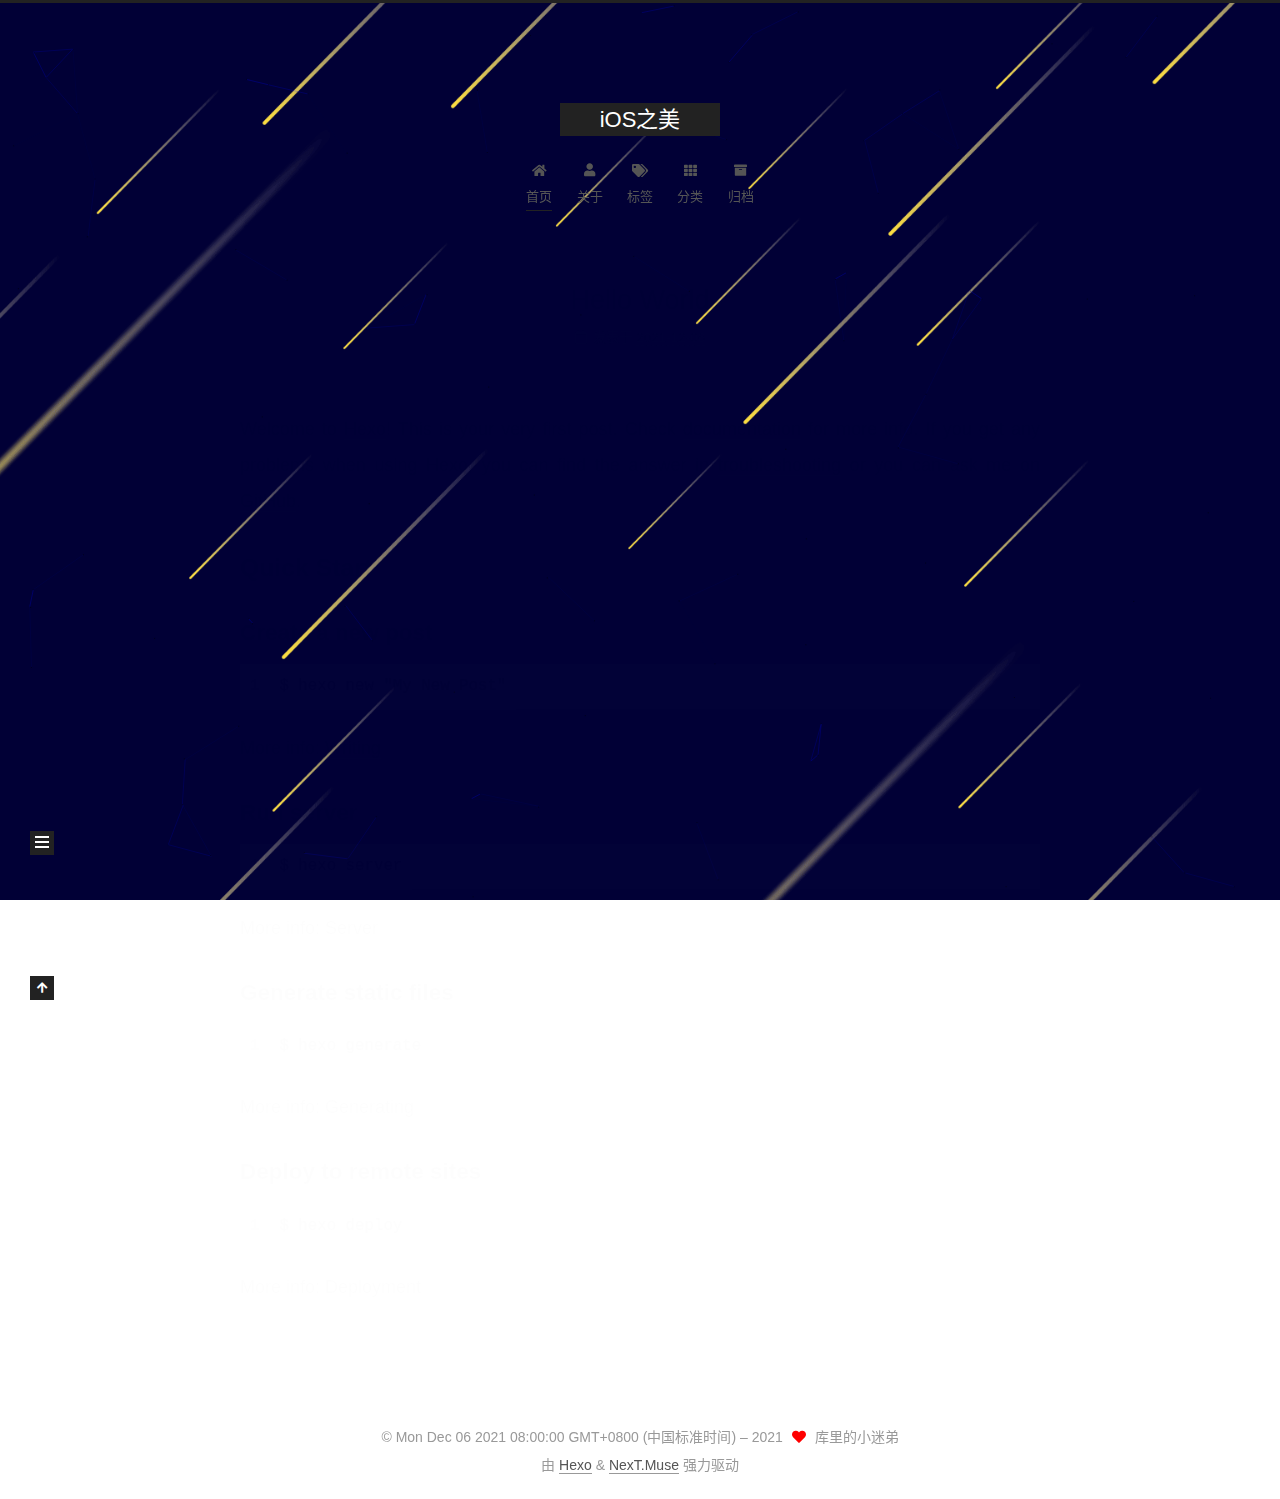
==== commit 4df79b35: "Site updated: 2021-12-06 13:13:44" ====
--- a/index.html
+++ b/index.html
@@ -347,6 +347,9 @@
   </div>
 
   
+  
+  <script color='0,0,255' opacity='0.5' zIndex='-1' count='99' src="/lib/canvas-nest/canvas-nest.min.js"></script>
+  <script size="300" alpha="0.6" zIndex="-1" src="/lib/canvas-ribbon/canvas-ribbon.js"></script>
   <script src="/lib/anime.min.js"></script>
   <script src="/lib/velocity/velocity.min.js"></script>
   <script src="/lib/velocity/velocity.ui.min.js"></script>
--- a/css/main.css
+++ b/css/main.css
@@ -1175,7 +1175,7 @@
 }
 .links-of-author a::before,
 .links-of-author span.exturl::before {
-  background: #015585;
+  background: #ffa1b8;
   border-radius: 50%;
   content: ' ';
   display: inline-block;
@@ -2296,3 +2296,14 @@
   text-overflow: ellipsis;
   white-space: nowrap;
 }
+body {
+  background: url("/images/background.png");
+  background-repeat: no-repeat;
+  background-attachment: fixed;
+  background-position: 50% 50%;
+  background-size: cover;
+  -webkit-background-size: cover;
+  -o-background-size: cover;
+  -moz-background-size: cover;
+  -ms-background-size: cover;
+}
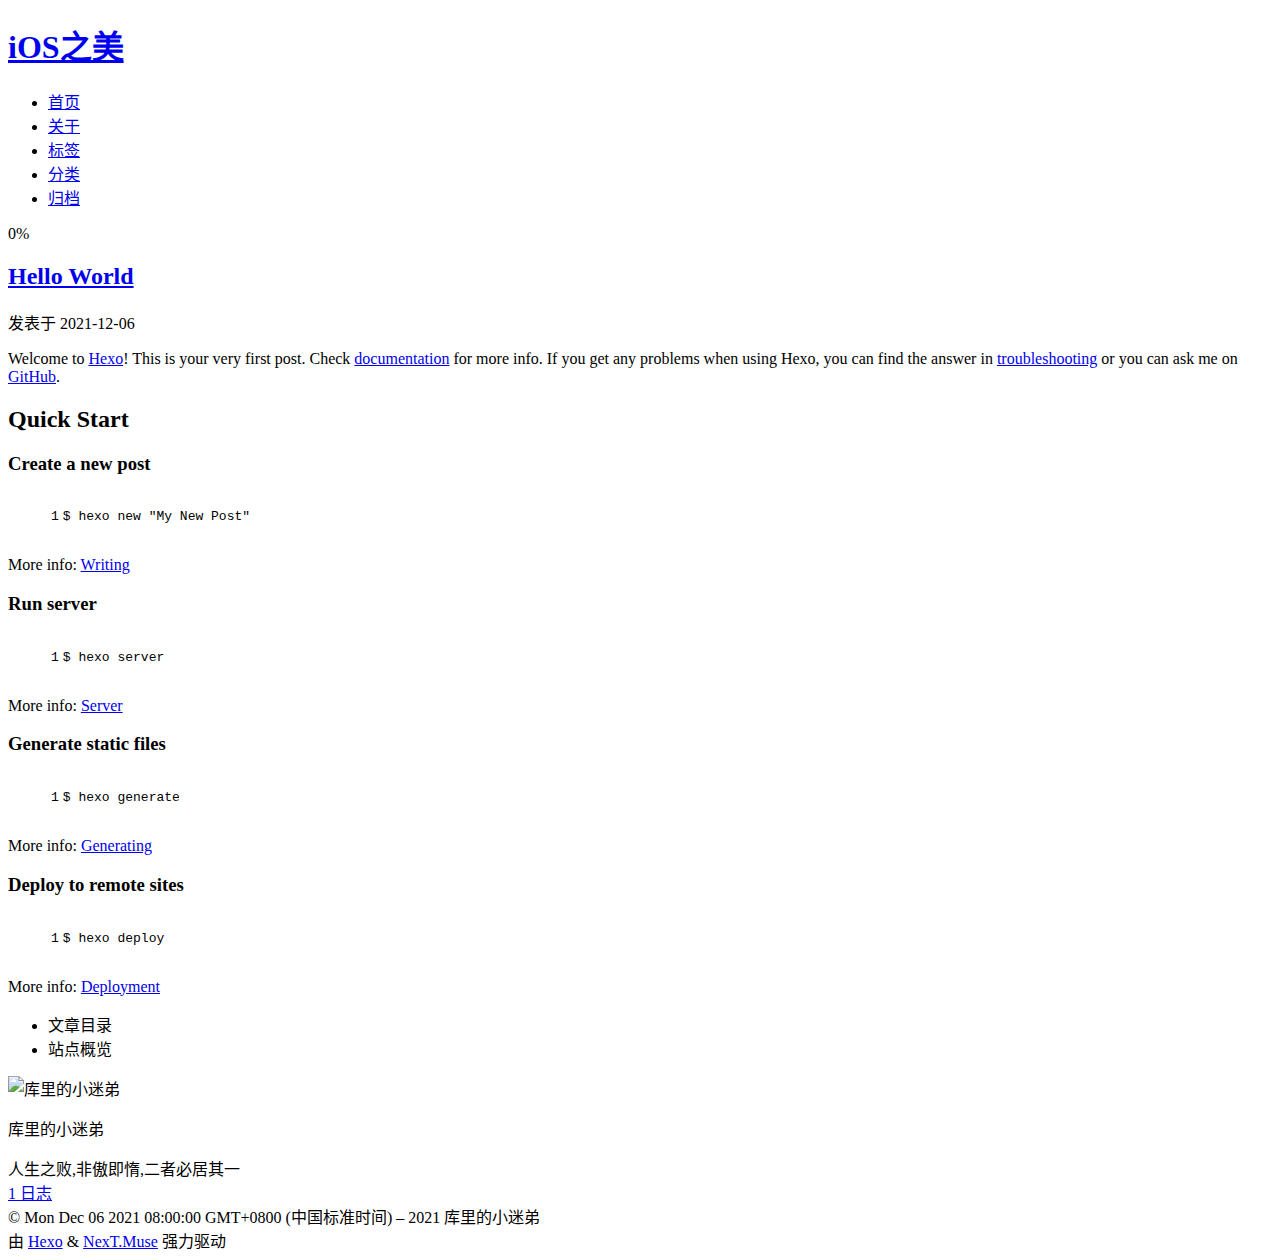
==== commit f71bd089: "Site updated: 2021-12-06 13:29:52" ====
--- a/index.html
+++ b/index.html
@@ -5,32 +5,32 @@
 <meta name="viewport" content="width=device-width, initial-scale=1, maximum-scale=2">
 <meta name="theme-color" content="#222">
 <meta name="generator" content="Hexo 5.4.0">
-  <link rel="apple-touch-icon" sizes="180x180" href="/images/apple-touch-icon-next.png">
-  <link rel="icon" type="image/png" sizes="32x32" href="/images/favicon-32x32-next.png">
-  <link rel="icon" type="image/png" sizes="16x16" href="/images/favicon-16x16-next.png">
-  <link rel="mask-icon" href="/images/logo.svg" color="#222">
-
-<link rel="stylesheet" href="/css/main.css">
-
-
-<link rel="stylesheet" href="/lib/font-awesome/css/all.min.css">
+  <link rel="apple-touch-icon" sizes="180x180" href="/bolg/images/apple-touch-icon-next.png">
+  <link rel="icon" type="image/png" sizes="32x32" href="/bolg/images/favicon-32x32-next.png">
+  <link rel="icon" type="image/png" sizes="16x16" href="/bolg/images/favicon-16x16-next.png">
+  <link rel="mask-icon" href="/bolg/images/logo.svg" color="#222">
+
+<link rel="stylesheet" href="/bolg/css/main.css">
+
+
+<link rel="stylesheet" href="/bolg/lib/font-awesome/css/all.min.css">
 
 <script id="hexo-configurations">
     var NexT = window.NexT || {};
-    var CONFIG = {"hostname":"example.com","root":"/","scheme":"Muse","version":"7.8.0","exturl":false,"sidebar":{"position":"left","display":"post","padding":18,"offset":12,"onmobile":false},"copycode":{"enable":false,"show_result":false,"style":null},"back2top":{"enable":true,"sidebar":false,"scrollpercent":false},"bookmark":{"enable":false,"color":"#222","save":"auto"},"fancybox":false,"mediumzoom":false,"lazyload":false,"pangu":false,"comments":{"style":"tabs","active":null,"storage":true,"lazyload":false,"nav":null},"algolia":{"hits":{"per_page":10},"labels":{"input_placeholder":"Search for Posts","hits_empty":"We didn't find any results for the search: ${query}","hits_stats":"${hits} results found in ${time} ms"}},"localsearch":{"enable":false,"trigger":"auto","top_n_per_article":1,"unescape":false,"preload":false},"motion":{"enable":true,"async":false,"transition":{"post_block":"fadeIn","post_header":"slideDownIn","post_body":"slideDownIn","coll_header":"slideLeftIn","sidebar":"slideUpIn"}}};
+    var CONFIG = {"hostname":"qiuzhihang888.github.io","root":"/bolg/","scheme":"Muse","version":"7.8.0","exturl":false,"sidebar":{"position":"left","display":"post","padding":18,"offset":12,"onmobile":false},"copycode":{"enable":false,"show_result":false,"style":null},"back2top":{"enable":true,"sidebar":false,"scrollpercent":false},"bookmark":{"enable":false,"color":"#222","save":"auto"},"fancybox":false,"mediumzoom":false,"lazyload":false,"pangu":false,"comments":{"style":"tabs","active":null,"storage":true,"lazyload":false,"nav":null},"algolia":{"hits":{"per_page":10},"labels":{"input_placeholder":"Search for Posts","hits_empty":"We didn't find any results for the search: ${query}","hits_stats":"${hits} results found in ${time} ms"}},"localsearch":{"enable":false,"trigger":"auto","top_n_per_article":1,"unescape":false,"preload":false},"motion":{"enable":true,"async":false,"transition":{"post_block":"fadeIn","post_header":"slideDownIn","post_body":"slideDownIn","coll_header":"slideLeftIn","sidebar":"slideUpIn"}}};
   </script>
 
   <meta name="description" content="人生之败,非傲即惰,二者必居其一">
 <meta property="og:type" content="website">
 <meta property="og:title" content="iOS之美">
-<meta property="og:url" content="http://example.com/index.html">
+<meta property="og:url" content="http://qiuzhihang888.github.io/bolg/index.html">
 <meta property="og:site_name" content="iOS之美">
 <meta property="og:description" content="人生之败,非傲即惰,二者必居其一">
 <meta property="og:locale" content="zh_CN">
 <meta property="article:author" content="库里的小迷弟">
 <meta name="twitter:card" content="summary">
 
-<link rel="canonical" href="http://example.com/">
+<link rel="canonical" href="http://qiuzhihang888.github.io/bolg/">
 
 
 <script id="page-configurations">
@@ -92,7 +92,7 @@
 
   <div class="site-meta">
 
-    <a href="/" class="brand" rel="start">
+    <a href="/bolg/" class="brand" rel="start">
       <span class="logo-line-before"><i></i></span>
       <h1 class="site-title">iOS之美</h1>
       <span class="logo-line-after"><i></i></span>
@@ -112,27 +112,27 @@
   <ul id="menu" class="main-menu menu">
         <li class="menu-item menu-item-home">
 
-    <a href="/" rel="section"><i class="fa fa-home fa-fw"></i>首页</a>
+    <a href="/bolg/" rel="section"><i class="fa fa-home fa-fw"></i>首页</a>
 
   </li>
         <li class="menu-item menu-item-about">
 
-    <a href="/about/" rel="section"><i class="fa fa-user fa-fw"></i>关于</a>
+    <a href="/bolg/about/" rel="section"><i class="fa fa-user fa-fw"></i>关于</a>
 
   </li>
         <li class="menu-item menu-item-tags">
 
-    <a href="/tags/" rel="section"><i class="fa fa-tags fa-fw"></i>标签</a>
+    <a href="/bolg/tags/" rel="section"><i class="fa fa-tags fa-fw"></i>标签</a>
 
   </li>
         <li class="menu-item menu-item-categories">
 
-    <a href="/categories/" rel="section"><i class="fa fa-th fa-fw"></i>分类</a>
+    <a href="/bolg/categories/" rel="section"><i class="fa fa-th fa-fw"></i>分类</a>
 
   </li>
         <li class="menu-item menu-item-archives">
 
-    <a href="/archives/" rel="section"><i class="fa fa-archive fa-fw"></i>归档</a>
+    <a href="/bolg/archives/" rel="section"><i class="fa fa-archive fa-fw"></i>归档</a>
 
   </li>
   </ul>
@@ -162,10 +162,10 @@
   
   
   <article itemscope itemtype="http://schema.org/Article" class="post-block" lang="zh-CN">
-    <link itemprop="mainEntityOfPage" href="http://example.com/2021/12/06/hello-world/">
+    <link itemprop="mainEntityOfPage" href="http://qiuzhihang888.github.io/bolg/2021/12/06/hello-world/">
 
     <span hidden itemprop="author" itemscope itemtype="http://schema.org/Person">
-      <meta itemprop="image" content="/images/avatar.png">
+      <meta itemprop="image" content="/bolg/images/avatar.png">
       <meta itemprop="name" content="库里的小迷弟">
       <meta itemprop="description" content="人生之败,非傲即惰,二者必居其一">
     </span>
@@ -176,7 +176,7 @@
       <header class="post-header">
         <h2 class="post-title" itemprop="name headline">
           
-            <a href="/2021/12/06/hello-world/" class="post-title-link" itemprop="url">Hello World</a>
+            <a href="/bolg/2021/12/06/hello-world/" class="post-title-link" itemprop="url">Hello World</a>
         </h2>
 
         <div class="post-meta">
@@ -287,14 +287,14 @@
       <div class="site-overview-wrap sidebar-panel">
         <div class="site-author motion-element" itemprop="author" itemscope itemtype="http://schema.org/Person">
     <img class="site-author-image" itemprop="image" alt="库里的小迷弟"
-      src="/images/avatar.png">
+      src="/bolg/images/avatar.png">
   <p class="site-author-name" itemprop="name">库里的小迷弟</p>
   <div class="site-description" itemprop="description">人生之败,非傲即惰,二者必居其一</div>
 </div>
 <div class="site-state-wrap motion-element">
   <nav class="site-state">
       <div class="site-state-item site-state-posts">
-          <a href="/archives/">
+          <a href="/bolg/archives/">
         
           <span class="site-state-item-count">1</span>
           <span class="site-state-item-name">日志</span>
@@ -348,21 +348,21 @@
 
   
   
-  <script color='0,0,255' opacity='0.5' zIndex='-1' count='99' src="/lib/canvas-nest/canvas-nest.min.js"></script>
-  <script size="300" alpha="0.6" zIndex="-1" src="/lib/canvas-ribbon/canvas-ribbon.js"></script>
-  <script src="/lib/anime.min.js"></script>
-  <script src="/lib/velocity/velocity.min.js"></script>
-  <script src="/lib/velocity/velocity.ui.min.js"></script>
-
-<script src="/js/utils.js"></script>
-
-<script src="/js/motion.js"></script>
-
-
-<script src="/js/schemes/muse.js"></script>
-
-
-<script src="/js/next-boot.js"></script>
+  <script color='0,0,255' opacity='0.5' zIndex='-1' count='99' src="/bolg/lib/canvas-nest/canvas-nest.min.js"></script>
+  <script size="300" alpha="0.6" zIndex="-1" src="/bolg/lib/canvas-ribbon/canvas-ribbon.js"></script>
+  <script src="/bolg/lib/anime.min.js"></script>
+  <script src="/bolg/lib/velocity/velocity.min.js"></script>
+  <script src="/bolg/lib/velocity/velocity.ui.min.js"></script>
+
+<script src="/bolg/js/utils.js"></script>
+
+<script src="/bolg/js/motion.js"></script>
+
+
+<script src="/bolg/js/schemes/muse.js"></script>
+
+
+<script src="/bolg/js/next-boot.js"></script>
 
 
 
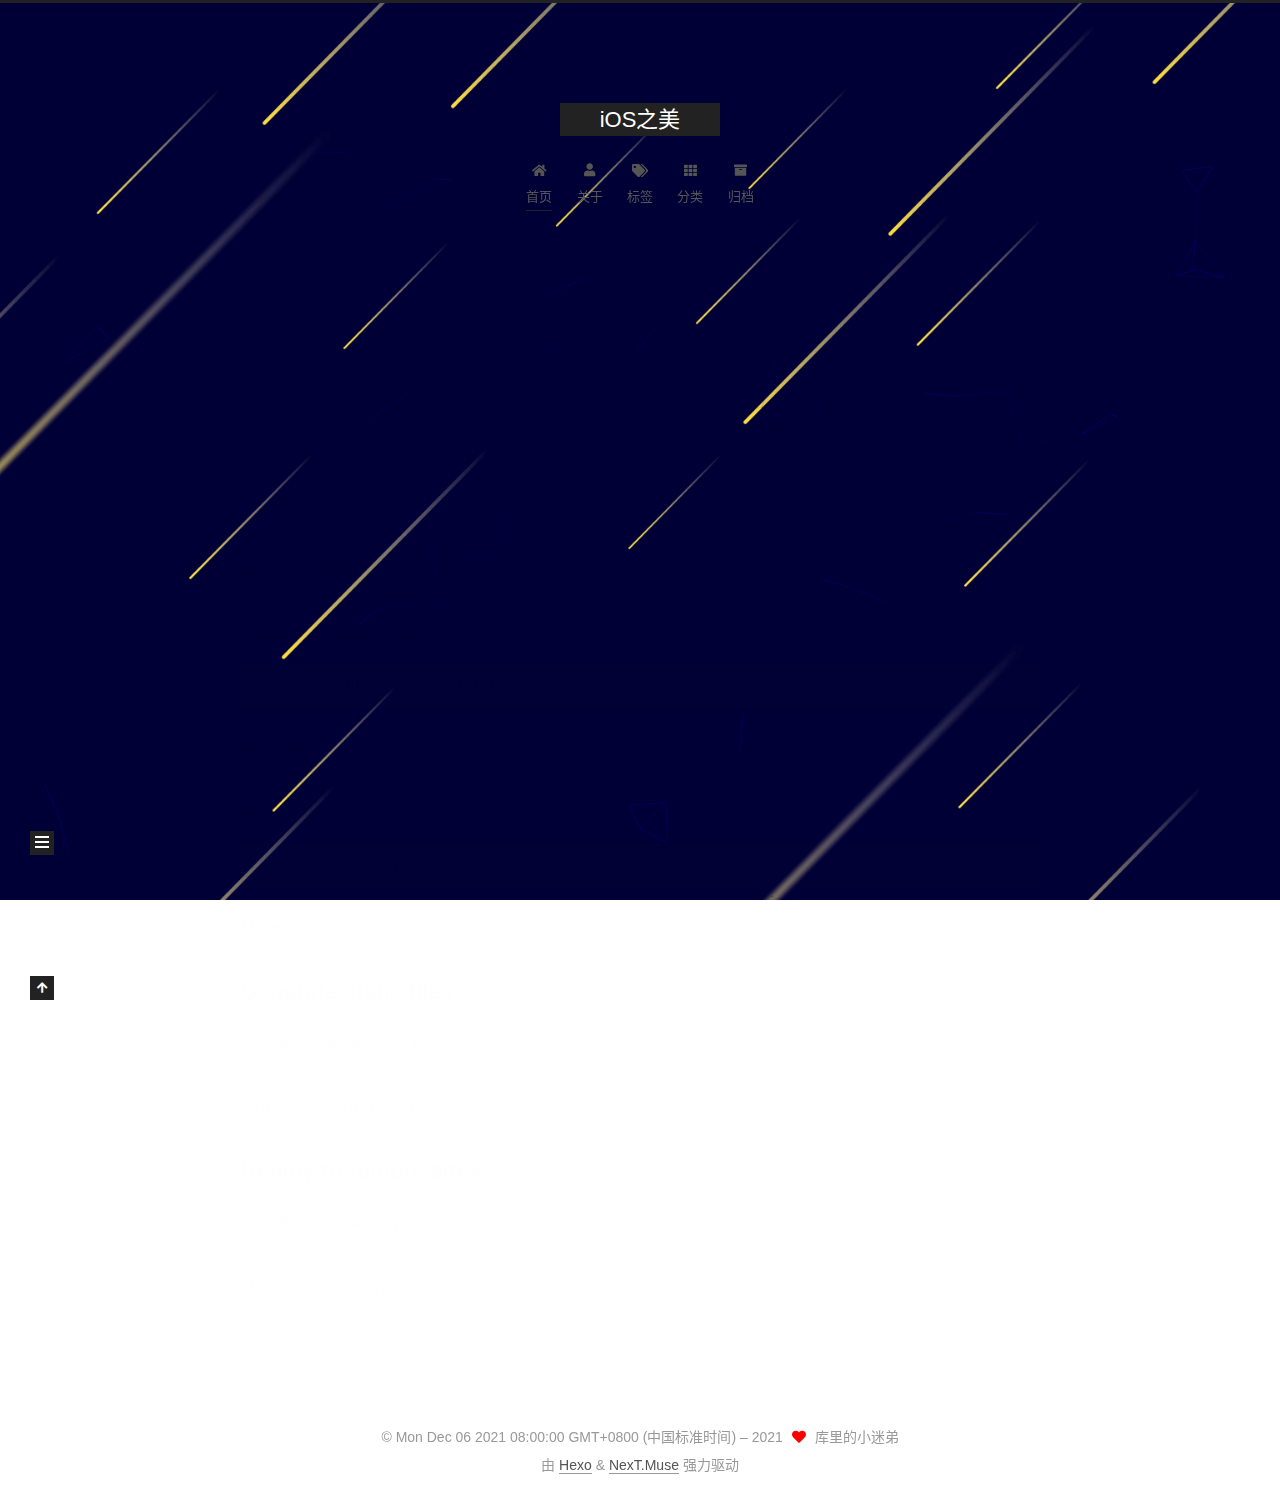
==== commit 4ccc5344: "Site updated: 2021-12-06 13:32:59" ====
--- a/index.html
+++ b/index.html
@@ -5,32 +5,32 @@
 <meta name="viewport" content="width=device-width, initial-scale=1, maximum-scale=2">
 <meta name="theme-color" content="#222">
 <meta name="generator" content="Hexo 5.4.0">
-  <link rel="apple-touch-icon" sizes="180x180" href="/bolg/images/apple-touch-icon-next.png">
-  <link rel="icon" type="image/png" sizes="32x32" href="/bolg/images/favicon-32x32-next.png">
-  <link rel="icon" type="image/png" sizes="16x16" href="/bolg/images/favicon-16x16-next.png">
-  <link rel="mask-icon" href="/bolg/images/logo.svg" color="#222">
-
-<link rel="stylesheet" href="/bolg/css/main.css">
-
-
-<link rel="stylesheet" href="/bolg/lib/font-awesome/css/all.min.css">
+  <link rel="apple-touch-icon" sizes="180x180" href="/images/apple-touch-icon-next.png">
+  <link rel="icon" type="image/png" sizes="32x32" href="/images/favicon-32x32-next.png">
+  <link rel="icon" type="image/png" sizes="16x16" href="/images/favicon-16x16-next.png">
+  <link rel="mask-icon" href="/images/logo.svg" color="#222">
+
+<link rel="stylesheet" href="/css/main.css">
+
+
+<link rel="stylesheet" href="/lib/font-awesome/css/all.min.css">
 
 <script id="hexo-configurations">
     var NexT = window.NexT || {};
-    var CONFIG = {"hostname":"qiuzhihang888.github.io","root":"/bolg/","scheme":"Muse","version":"7.8.0","exturl":false,"sidebar":{"position":"left","display":"post","padding":18,"offset":12,"onmobile":false},"copycode":{"enable":false,"show_result":false,"style":null},"back2top":{"enable":true,"sidebar":false,"scrollpercent":false},"bookmark":{"enable":false,"color":"#222","save":"auto"},"fancybox":false,"mediumzoom":false,"lazyload":false,"pangu":false,"comments":{"style":"tabs","active":null,"storage":true,"lazyload":false,"nav":null},"algolia":{"hits":{"per_page":10},"labels":{"input_placeholder":"Search for Posts","hits_empty":"We didn't find any results for the search: ${query}","hits_stats":"${hits} results found in ${time} ms"}},"localsearch":{"enable":false,"trigger":"auto","top_n_per_article":1,"unescape":false,"preload":false},"motion":{"enable":true,"async":false,"transition":{"post_block":"fadeIn","post_header":"slideDownIn","post_body":"slideDownIn","coll_header":"slideLeftIn","sidebar":"slideUpIn"}}};
+    var CONFIG = {"hostname":"qiuzhihang888.github.io","root":"/","scheme":"Muse","version":"7.8.0","exturl":false,"sidebar":{"position":"left","display":"post","padding":18,"offset":12,"onmobile":false},"copycode":{"enable":false,"show_result":false,"style":null},"back2top":{"enable":true,"sidebar":false,"scrollpercent":false},"bookmark":{"enable":false,"color":"#222","save":"auto"},"fancybox":false,"mediumzoom":false,"lazyload":false,"pangu":false,"comments":{"style":"tabs","active":null,"storage":true,"lazyload":false,"nav":null},"algolia":{"hits":{"per_page":10},"labels":{"input_placeholder":"Search for Posts","hits_empty":"We didn't find any results for the search: ${query}","hits_stats":"${hits} results found in ${time} ms"}},"localsearch":{"enable":false,"trigger":"auto","top_n_per_article":1,"unescape":false,"preload":false},"motion":{"enable":true,"async":false,"transition":{"post_block":"fadeIn","post_header":"slideDownIn","post_body":"slideDownIn","coll_header":"slideLeftIn","sidebar":"slideUpIn"}}};
   </script>
 
   <meta name="description" content="人生之败,非傲即惰,二者必居其一">
 <meta property="og:type" content="website">
 <meta property="og:title" content="iOS之美">
-<meta property="og:url" content="http://qiuzhihang888.github.io/bolg/index.html">
+<meta property="og:url" content="http://qiuzhihang888.github.io/index.html">
 <meta property="og:site_name" content="iOS之美">
 <meta property="og:description" content="人生之败,非傲即惰,二者必居其一">
 <meta property="og:locale" content="zh_CN">
 <meta property="article:author" content="库里的小迷弟">
 <meta name="twitter:card" content="summary">
 
-<link rel="canonical" href="http://qiuzhihang888.github.io/bolg/">
+<link rel="canonical" href="http://qiuzhihang888.github.io/">
 
 
 <script id="page-configurations">
@@ -92,7 +92,7 @@
 
   <div class="site-meta">
 
-    <a href="/bolg/" class="brand" rel="start">
+    <a href="/" class="brand" rel="start">
       <span class="logo-line-before"><i></i></span>
       <h1 class="site-title">iOS之美</h1>
       <span class="logo-line-after"><i></i></span>
@@ -112,27 +112,27 @@
   <ul id="menu" class="main-menu menu">
         <li class="menu-item menu-item-home">
 
-    <a href="/bolg/" rel="section"><i class="fa fa-home fa-fw"></i>首页</a>
+    <a href="/" rel="section"><i class="fa fa-home fa-fw"></i>首页</a>
 
   </li>
         <li class="menu-item menu-item-about">
 
-    <a href="/bolg/about/" rel="section"><i class="fa fa-user fa-fw"></i>关于</a>
+    <a href="/about/" rel="section"><i class="fa fa-user fa-fw"></i>关于</a>
 
   </li>
         <li class="menu-item menu-item-tags">
 
-    <a href="/bolg/tags/" rel="section"><i class="fa fa-tags fa-fw"></i>标签</a>
+    <a href="/tags/" rel="section"><i class="fa fa-tags fa-fw"></i>标签</a>
 
   </li>
         <li class="menu-item menu-item-categories">
 
-    <a href="/bolg/categories/" rel="section"><i class="fa fa-th fa-fw"></i>分类</a>
+    <a href="/categories/" rel="section"><i class="fa fa-th fa-fw"></i>分类</a>
 
   </li>
         <li class="menu-item menu-item-archives">
 
-    <a href="/bolg/archives/" rel="section"><i class="fa fa-archive fa-fw"></i>归档</a>
+    <a href="/archives/" rel="section"><i class="fa fa-archive fa-fw"></i>归档</a>
 
   </li>
   </ul>
@@ -162,10 +162,10 @@
   
   
   <article itemscope itemtype="http://schema.org/Article" class="post-block" lang="zh-CN">
-    <link itemprop="mainEntityOfPage" href="http://qiuzhihang888.github.io/bolg/2021/12/06/hello-world/">
+    <link itemprop="mainEntityOfPage" href="http://qiuzhihang888.github.io/2021/12/06/hello-world/">
 
     <span hidden itemprop="author" itemscope itemtype="http://schema.org/Person">
-      <meta itemprop="image" content="/bolg/images/avatar.png">
+      <meta itemprop="image" content="/images/avatar.png">
       <meta itemprop="name" content="库里的小迷弟">
       <meta itemprop="description" content="人生之败,非傲即惰,二者必居其一">
     </span>
@@ -176,7 +176,7 @@
       <header class="post-header">
         <h2 class="post-title" itemprop="name headline">
           
-            <a href="/bolg/2021/12/06/hello-world/" class="post-title-link" itemprop="url">Hello World</a>
+            <a href="/2021/12/06/hello-world/" class="post-title-link" itemprop="url">Hello World</a>
         </h2>
 
         <div class="post-meta">
@@ -287,14 +287,14 @@
       <div class="site-overview-wrap sidebar-panel">
         <div class="site-author motion-element" itemprop="author" itemscope itemtype="http://schema.org/Person">
     <img class="site-author-image" itemprop="image" alt="库里的小迷弟"
-      src="/bolg/images/avatar.png">
+      src="/images/avatar.png">
   <p class="site-author-name" itemprop="name">库里的小迷弟</p>
   <div class="site-description" itemprop="description">人生之败,非傲即惰,二者必居其一</div>
 </div>
 <div class="site-state-wrap motion-element">
   <nav class="site-state">
       <div class="site-state-item site-state-posts">
-          <a href="/bolg/archives/">
+          <a href="/archives/">
         
           <span class="site-state-item-count">1</span>
           <span class="site-state-item-name">日志</span>
@@ -348,21 +348,21 @@
 
   
   
-  <script color='0,0,255' opacity='0.5' zIndex='-1' count='99' src="/bolg/lib/canvas-nest/canvas-nest.min.js"></script>
-  <script size="300" alpha="0.6" zIndex="-1" src="/bolg/lib/canvas-ribbon/canvas-ribbon.js"></script>
-  <script src="/bolg/lib/anime.min.js"></script>
-  <script src="/bolg/lib/velocity/velocity.min.js"></script>
-  <script src="/bolg/lib/velocity/velocity.ui.min.js"></script>
-
-<script src="/bolg/js/utils.js"></script>
-
-<script src="/bolg/js/motion.js"></script>
-
-
-<script src="/bolg/js/schemes/muse.js"></script>
-
-
-<script src="/bolg/js/next-boot.js"></script>
+  <script color='0,0,255' opacity='0.5' zIndex='-1' count='99' src="/lib/canvas-nest/canvas-nest.min.js"></script>
+  <script size="300" alpha="0.6" zIndex="-1" src="/lib/canvas-ribbon/canvas-ribbon.js"></script>
+  <script src="/lib/anime.min.js"></script>
+  <script src="/lib/velocity/velocity.min.js"></script>
+  <script src="/lib/velocity/velocity.ui.min.js"></script>
+
+<script src="/js/utils.js"></script>
+
+<script src="/js/motion.js"></script>
+
+
+<script src="/js/schemes/muse.js"></script>
+
+
+<script src="/js/next-boot.js"></script>
 
 
 
--- a/css/main.css
+++ b/css/main.css
@@ -0,0 +1,2309 @@
+:root {
+  --body-bg-color: #fff;
+  --content-bg-color: #fff;
+  --card-bg-color: #f5f5f5;
+  --text-color: #555;
+  --blockquote-color: #666;
+  --link-color: #555;
+  --link-hover-color: #222;
+  --brand-color: #fff;
+  --brand-hover-color: #fff;
+  --table-row-odd-bg-color: #f9f9f9;
+  --table-row-hover-bg-color: #f5f5f5;
+  --menu-item-bg-color: #f5f5f5;
+  --btn-default-bg: #222;
+  --btn-default-color: #fff;
+  --btn-default-border-color: #222;
+  --btn-default-hover-bg: #fff;
+  --btn-default-hover-color: #222;
+  --btn-default-hover-border-color: #222;
+}
+html {
+  line-height: 1.15; /* 1 */
+  -webkit-text-size-adjust: 100%; /* 2 */
+}
+body {
+  margin: 0;
+}
+main {
+  display: block;
+}
+h1 {
+  font-size: 2em;
+  margin: 0.67em 0;
+}
+hr {
+  box-sizing: content-box; /* 1 */
+  height: 0; /* 1 */
+  overflow: visible; /* 2 */
+}
+pre {
+  font-family: monospace, monospace; /* 1 */
+  font-size: 1em; /* 2 */
+}
+a {
+  background: transparent;
+}
+abbr[title] {
+  border-bottom: none; /* 1 */
+  text-decoration: underline; /* 2 */
+  text-decoration: underline dotted; /* 2 */
+}
+b,
+strong {
+  font-weight: bolder;
+}
+code,
+kbd,
+samp {
+  font-family: monospace, monospace; /* 1 */
+  font-size: 1em; /* 2 */
+}
+small {
+  font-size: 80%;
+}
+sub,
+sup {
+  font-size: 75%;
+  line-height: 0;
+  position: relative;
+  vertical-align: baseline;
+}
+sub {
+  bottom: -0.25em;
+}
+sup {
+  top: -0.5em;
+}
+img {
+  border-style: none;
+}
+button,
+input,
+optgroup,
+select,
+textarea {
+  font-family: inherit; /* 1 */
+  font-size: 100%; /* 1 */
+  line-height: 1.15; /* 1 */
+  margin: 0; /* 2 */
+}
+button,
+input {
+/* 1 */
+  overflow: visible;
+}
+button,
+select {
+/* 1 */
+  text-transform: none;
+}
+button,
+[type='button'],
+[type='reset'],
+[type='submit'] {
+  -webkit-appearance: button;
+}
+button::-moz-focus-inner,
+[type='button']::-moz-focus-inner,
+[type='reset']::-moz-focus-inner,
+[type='submit']::-moz-focus-inner {
+  border-style: none;
+  padding: 0;
+}
+button:-moz-focusring,
+[type='button']:-moz-focusring,
+[type='reset']:-moz-focusring,
+[type='submit']:-moz-focusring {
+  outline: 1px dotted ButtonText;
+}
+fieldset {
+  padding: 0.35em 0.75em 0.625em;
+}
+legend {
+  box-sizing: border-box; /* 1 */
+  color: inherit; /* 2 */
+  display: table; /* 1 */
+  max-width: 100%; /* 1 */
+  padding: 0; /* 3 */
+  white-space: normal; /* 1 */
+}
+progress {
+  vertical-align: baseline;
+}
+textarea {
+  overflow: auto;
+}
+[type='checkbox'],
+[type='radio'] {
+  box-sizing: border-box; /* 1 */
+  padding: 0; /* 2 */
+}
+[type='number']::-webkit-inner-spin-button,
+[type='number']::-webkit-outer-spin-button {
+  height: auto;
+}
+[type='search'] {
+  outline-offset: -2px; /* 2 */
+  -webkit-appearance: textfield; /* 1 */
+}
+[type='search']::-webkit-search-decoration {
+  -webkit-appearance: none;
+}
+::-webkit-file-upload-button {
+  font: inherit; /* 2 */
+  -webkit-appearance: button; /* 1 */
+}
+details {
+  display: block;
+}
+summary {
+  display: list-item;
+}
+template {
+  display: none;
+}
+[hidden] {
+  display: none;
+}
+::selection {
+  background: #262a30;
+  color: #eee;
+}
+html,
+body {
+  height: 100%;
+}
+body {
+  background: var(--body-bg-color);
+  color: var(--text-color);
+  font-family: 'Lato', "PingFang SC", "Microsoft YaHei", sans-serif;
+  font-size: 1em;
+  line-height: 2;
+}
+@media (max-width: 991px) {
+  body {
+    padding-left: 0 !important;
+    padding-right: 0 !important;
+  }
+}
+h1,
+h2,
+h3,
+h4,
+h5,
+h6 {
+  font-family: 'Lato', "PingFang SC", "Microsoft YaHei", sans-serif;
+  font-weight: bold;
+  line-height: 1.5;
+  margin: 20px 0 15px;
+}
+h1 {
+  font-size: 1.5em;
+}
+h2 {
+  font-size: 1.375em;
+}
+h3 {
+  font-size: 1.25em;
+}
+h4 {
+  font-size: 1.125em;
+}
+h5 {
+  font-size: 1em;
+}
+h6 {
+  font-size: 0.875em;
+}
+p {
+  margin: 0 0 20px 0;
+}
+a,
+span.exturl {
+  border-bottom: 1px solid #999;
+  color: var(--link-color);
+  outline: 0;
+  text-decoration: none;
+  overflow-wrap: break-word;
+  word-wrap: break-word;
+  cursor: pointer;
+}
+a:hover,
+span.exturl:hover {
+  border-bottom-color: var(--link-hover-color);
+  color: var(--link-hover-color);
+}
+iframe,
+img,
+video {
+  display: block;
+  margin-left: auto;
+  margin-right: auto;
+  max-width: 100%;
+}
+hr {
+  background-image: repeating-linear-gradient(-45deg, #ddd, #ddd 4px, transparent 4px, transparent 8px);
+  border: 0;
+  height: 3px;
+  margin: 40px 0;
+}
+blockquote {
+  border-left: 4px solid #ddd;
+  color: var(--blockquote-color);
+  margin: 0;
+  padding: 0 15px;
+}
+blockquote cite::before {
+  content: '-';
+  padding: 0 5px;
+}
+dt {
+  font-weight: bold;
+}
+dd {
+  margin: 0;
+  padding: 0;
+}
+kbd {
+  background-color: #f5f5f5;
+  background-image: linear-gradient(#eee, #fff, #eee);
+  border: 1px solid #ccc;
+  border-radius: 0.2em;
+  box-shadow: 0.1em 0.1em 0.2em rgba(0,0,0,0.1);
+  color: #555;
+  font-family: inherit;
+  padding: 0.1em 0.3em;
+  white-space: nowrap;
+}
+.table-container {
+  overflow: auto;
+}
+table {
+  border-collapse: collapse;
+  border-spacing: 0;
+  font-size: 0.875em;
+  margin: 0 0 20px 0;
+  width: 100%;
+}
+tbody tr:nth-of-type(odd) {
+  background: var(--table-row-odd-bg-color);
+}
+tbody tr:hover {
+  background: var(--table-row-hover-bg-color);
+}
+caption,
+th,
+td {
+  font-weight: normal;
+  padding: 8px;
+  vertical-align: middle;
+}
+th,
+td {
+  border: 1px solid #ddd;
+  border-bottom: 3px solid #ddd;
+}
+th {
+  font-weight: 700;
+  padding-bottom: 10px;
+}
+td {
+  border-bottom-width: 1px;
+}
+.btn {
+  background: var(--btn-default-bg);
+  border: 2px solid var(--btn-default-border-color);
+  border-radius: 0;
+  color: var(--btn-default-color);
+  display: inline-block;
+  font-size: 0.875em;
+  line-height: 2;
+  padding: 0 20px;
+  text-decoration: none;
+  transition-property: background-color;
+  transition-delay: 0s;
+  transition-duration: 0.2s;
+  transition-timing-function: ease-in-out;
+}
+.btn:hover {
+  background: var(--btn-default-hover-bg);
+  border-color: var(--btn-default-hover-border-color);
+  color: var(--btn-default-hover-color);
+}
+.btn + .btn {
+  margin: 0 0 8px 8px;
+}
+.btn .fa-fw {
+  text-align: left;
+  width: 1.285714285714286em;
+}
+.toggle {
+  line-height: 0;
+}
+.toggle .toggle-line {
+  background: #fff;
+  display: inline-block;
+  height: 2px;
+  left: 0;
+  position: relative;
+  top: 0;
+  transition: all 0.4s;
+  vertical-align: top;
+  width: 100%;
+}
+.toggle .toggle-line:not(:first-child) {
+  margin-top: 3px;
+}
+.toggle.toggle-arrow .toggle-line-first {
+  left: 50%;
+  top: 2px;
+  transform: rotate(45deg);
+  width: 50%;
+}
+.toggle.toggle-arrow .toggle-line-middle {
+  left: 2px;
+  width: 90%;
+}
+.toggle.toggle-arrow .toggle-line-last {
+  left: 50%;
+  top: -2px;
+  transform: rotate(-45deg);
+  width: 50%;
+}
+.toggle.toggle-close .toggle-line-first {
+  transform: rotate(-45deg);
+  top: 5px;
+}
+.toggle.toggle-close .toggle-line-middle {
+  opacity: 0;
+}
+.toggle.toggle-close .toggle-line-last {
+  transform: rotate(45deg);
+  top: -5px;
+}
+.highlight,
+pre {
+  background: #f7f7f7;
+  color: #4d4d4c;
+  line-height: 1.6;
+  margin: 0 auto 20px;
+}
+pre,
+code {
+  font-family: consolas, Menlo, monospace, "PingFang SC", "Microsoft YaHei";
+}
+code {
+  background: #eee;
+  border-radius: 3px;
+  color: #555;
+  padding: 2px 4px;
+  overflow-wrap: break-word;
+  word-wrap: break-word;
+}
+.highlight *::selection {
+  background: #d6d6d6;
+}
+.highlight pre {
+  border: 0;
+  margin: 0;
+  padding: 10px 0;
+}
+.highlight table {
+  border: 0;
+  margin: 0;
+  width: auto;
+}
+.highlight td {
+  border: 0;
+  padding: 0;
+}
+.highlight figcaption {
+  background: #eff2f3;
+  color: #4d4d4c;
+  display: flex;
+  font-size: 0.875em;
+  justify-content: space-between;
+  line-height: 1.2;
+  padding: 0.5em;
+}
+.highlight figcaption a {
+  color: #4d4d4c;
+}
+.highlight figcaption a:hover {
+  border-bottom-color: #4d4d4c;
+}
+.highlight .gutter {
+  -moz-user-select: none;
+  -ms-user-select: none;
+  -webkit-user-select: none;
+  user-select: none;
+}
+.highlight .gutter pre {
+  background: #eff2f3;
+  color: #869194;
+  padding-left: 10px;
+  padding-right: 10px;
+  text-align: right;
+}
+.highlight .code pre {
+  background: #f7f7f7;
+  padding-left: 10px;
+  width: 100%;
+}
+.gist table {
+  width: auto;
+}
+.gist table td {
+  border: 0;
+}
+pre {
+  overflow: auto;
+  padding: 10px;
+}
+pre code {
+  background: none;
+  color: #4d4d4c;
+  font-size: 0.875em;
+  padding: 0;
+  text-shadow: none;
+}
+pre .deletion {
+  background: #fdd;
+}
+pre .addition {
+  background: #dfd;
+}
+pre .meta {
+  color: #eab700;
+  -moz-user-select: none;
+  -ms-user-select: none;
+  -webkit-user-select: none;
+  user-select: none;
+}
+pre .comment {
+  color: #8e908c;
+}
+pre .variable,
+pre .attribute,
+pre .tag,
+pre .name,
+pre .regexp,
+pre .ruby .constant,
+pre .xml .tag .title,
+pre .xml .pi,
+pre .xml .doctype,
+pre .html .doctype,
+pre .css .id,
+pre .css .class,
+pre .css .pseudo {
+  color: #c82829;
+}
+pre .number,
+pre .preprocessor,
+pre .built_in,
+pre .builtin-name,
+pre .literal,
+pre .params,
+pre .constant,
+pre .command {
+  color: #f5871f;
+}
+pre .ruby .class .title,
+pre .css .rules .attribute,
+pre .string,
+pre .symbol,
+pre .value,
+pre .inheritance,
+pre .header,
+pre .ruby .symbol,
+pre .xml .cdata,
+pre .special,
+pre .formula {
+  color: #718c00;
+}
+pre .title,
+pre .css .hexcolor {
+  color: #3e999f;
+}
+pre .function,
+pre .python .decorator,
+pre .python .title,
+pre .ruby .function .title,
+pre .ruby .title .keyword,
+pre .perl .sub,
+pre .javascript .title,
+pre .coffeescript .title {
+  color: #4271ae;
+}
+pre .keyword,
+pre .javascript .function {
+  color: #8959a8;
+}
+.blockquote-center {
+  border-left: none;
+  margin: 40px 0;
+  padding: 0;
+  position: relative;
+  text-align: center;
+}
+.blockquote-center .fa {
+  display: block;
+  opacity: 0.6;
+  position: absolute;
+  width: 100%;
+}
+.blockquote-center .fa-quote-left {
+  border-top: 1px solid #ccc;
+  text-align: left;
+  top: -20px;
+}
+.blockquote-center .fa-quote-right {
+  border-bottom: 1px solid #ccc;
+  text-align: right;
+  bottom: -20px;
+}
+.blockquote-center p,
+.blockquote-center div {
+  text-align: center;
+}
+.post-body .group-picture img {
+  margin: 0 auto;
+  padding: 0 3px;
+}
+.group-picture-row {
+  margin-bottom: 6px;
+  overflow: hidden;
+}
+.group-picture-column {
+  float: left;
+  margin-bottom: 10px;
+}
+.post-body .label {
+  color: #555;
+  display: inline;
+  padding: 0 2px;
+}
+.post-body .label.default {
+  background: #f0f0f0;
+}
+.post-body .label.primary {
+  background: #efe6f7;
+}
+.post-body .label.info {
+  background: #e5f2f8;
+}
+.post-body .label.success {
+  background: #e7f4e9;
+}
+.post-body .label.warning {
+  background: #fcf6e1;
+}
+.post-body .label.danger {
+  background: #fae8eb;
+}
+.post-body .tabs {
+  margin-bottom: 20px;
+}
+.post-body .tabs,
+.tabs-comment {
+  display: block;
+  padding-top: 10px;
+  position: relative;
+}
+.post-body .tabs ul.nav-tabs,
+.tabs-comment ul.nav-tabs {
+  display: flex;
+  flex-wrap: wrap;
+  margin: 0;
+  margin-bottom: -1px;
+  padding: 0;
+}
+@media (max-width: 413px) {
+  .post-body .tabs ul.nav-tabs,
+  .tabs-comment ul.nav-tabs {
+    display: block;
+    margin-bottom: 5px;
+  }
+}
+.post-body .tabs ul.nav-tabs li.tab,
+.tabs-comment ul.nav-tabs li.tab {
+  border-bottom: 1px solid #ddd;
+  border-left: 1px solid transparent;
+  border-right: 1px solid transparent;
+  border-top: 3px solid transparent;
+  flex-grow: 1;
+  list-style-type: none;
+  border-radius: 0 0 0 0;
+}
+@media (max-width: 413px) {
+  .post-body .tabs ul.nav-tabs li.tab,
+  .tabs-comment ul.nav-tabs li.tab {
+    border-bottom: 1px solid transparent;
+    border-left: 3px solid transparent;
+    border-right: 1px solid transparent;
+    border-top: 1px solid transparent;
+  }
+}
+@media (max-width: 413px) {
+  .post-body .tabs ul.nav-tabs li.tab,
+  .tabs-comment ul.nav-tabs li.tab {
+    border-radius: 0;
+  }
+}
+.post-body .tabs ul.nav-tabs li.tab a,
+.tabs-comment ul.nav-tabs li.tab a {
+  border-bottom: initial;
+  display: block;
+  line-height: 1.8;
+  outline: 0;
+  padding: 0.25em 0.75em;
+  text-align: center;
+  transition-delay: 0s;
+  transition-duration: 0.2s;
+  transition-timing-function: ease-out;
+}
+.post-body .tabs ul.nav-tabs li.tab a i,
+.tabs-comment ul.nav-tabs li.tab a i {
+  width: 1.285714285714286em;
+}
+.post-body .tabs ul.nav-tabs li.tab.active,
+.tabs-comment ul.nav-tabs li.tab.active {
+  border-bottom: 1px solid transparent;
+  border-left: 1px solid #ddd;
+  border-right: 1px solid #ddd;
+  border-top: 3px solid #fc6423;
+}
+@media (max-width: 413px) {
+  .post-body .tabs ul.nav-tabs li.tab.active,
+  .tabs-comment ul.nav-tabs li.tab.active {
+    border-bottom: 1px solid #ddd;
+    border-left: 3px solid #fc6423;
+    border-right: 1px solid #ddd;
+    border-top: 1px solid #ddd;
+  }
+}
+.post-body .tabs ul.nav-tabs li.tab.active a,
+.tabs-comment ul.nav-tabs li.tab.active a {
+  color: var(--link-color);
+  cursor: default;
+}
+.post-body .tabs .tab-content .tab-pane,
+.tabs-comment .tab-content .tab-pane {
+  border: 1px solid #ddd;
+  border-top: 0;
+  padding: 20px 20px 0 20px;
+  border-radius: 0;
+}
+.post-body .tabs .tab-content .tab-pane:not(.active),
+.tabs-comment .tab-content .tab-pane:not(.active) {
+  display: none;
+}
+.post-body .tabs .tab-content .tab-pane.active,
+.tabs-comment .tab-content .tab-pane.active {
+  display: block;
+}
+.post-body .tabs .tab-content .tab-pane.active:nth-of-type(1),
+.tabs-comment .tab-content .tab-pane.active:nth-of-type(1) {
+  border-radius: 0 0 0 0;
+}
+@media (max-width: 413px) {
+  .post-body .tabs .tab-content .tab-pane.active:nth-of-type(1),
+  .tabs-comment .tab-content .tab-pane.active:nth-of-type(1) {
+    border-radius: 0;
+  }
+}
+.post-body .note {
+  border-radius: 3px;
+  margin-bottom: 20px;
+  padding: 1em;
+  position: relative;
+  border: 1px solid #eee;
+  border-left-width: 5px;
+}
+.post-body .note h2,
+.post-body .note h3,
+.post-body .note h4,
+.post-body .note h5,
+.post-body .note h6 {
+  margin-top: 0;
+  border-bottom: initial;
+  margin-bottom: 0;
+  padding-top: 0;
+}
+.post-body .note p:first-child,
+.post-body .note ul:first-child,
+.post-body .note ol:first-child,
+.post-body .note table:first-child,
+.post-body .note pre:first-child,
+.post-body .note blockquote:first-child,
+.post-body .note img:first-child {
+  margin-top: 0;
+}
+.post-body .note p:last-child,
+.post-body .note ul:last-child,
+.post-body .note ol:last-child,
+.post-body .note table:last-child,
+.post-body .note pre:last-child,
+.post-body .note blockquote:last-child,
+.post-body .note img:last-child {
+  margin-bottom: 0;
+}
+.post-body .note.default {
+  border-left-color: #777;
+}
+.post-body .note.default h2,
+.post-body .note.default h3,
+.post-body .note.default h4,
+.post-body .note.default h5,
+.post-body .note.default h6 {
+  color: #777;
+}
+.post-body .note.primary {
+  border-left-color: #6f42c1;
+}
+.post-body .note.primary h2,
+.post-body .note.primary h3,
+.post-body .note.primary h4,
+.post-body .note.primary h5,
+.post-body .note.primary h6 {
+  color: #6f42c1;
+}
+.post-body .note.info {
+  border-left-color: #428bca;
+}
+.post-body .note.info h2,
+.post-body .note.info h3,
+.post-body .note.info h4,
+.post-body .note.info h5,
+.post-body .note.info h6 {
+  color: #428bca;
+}
+.post-body .note.success {
+  border-left-color: #5cb85c;
+}
+.post-body .note.success h2,
+.post-body .note.success h3,
+.post-body .note.success h4,
+.post-body .note.success h5,
+.post-body .note.success h6 {
+  color: #5cb85c;
+}
+.post-body .note.warning {
+  border-left-color: #f0ad4e;
+}
+.post-body .note.warning h2,
+.post-body .note.warning h3,
+.post-body .note.warning h4,
+.post-body .note.warning h5,
+.post-body .note.warning h6 {
+  color: #f0ad4e;
+}
+.post-body .note.danger {
+  border-left-color: #d9534f;
+}
+.post-body .note.danger h2,
+.post-body .note.danger h3,
+.post-body .note.danger h4,
+.post-body .note.danger h5,
+.post-body .note.danger h6 {
+  color: #d9534f;
+}
+.pagination .prev,
+.pagination .next,
+.pagination .page-number,
+.pagination .space {
+  display: inline-block;
+  margin: 0 10px;
+  padding: 0 11px;
+  position: relative;
+  top: -1px;
+}
+@media (max-width: 767px) {
+  .pagination .prev,
+  .pagination .next,
+  .pagination .page-number,
+  .pagination .space {
+    margin: 0 5px;
+  }
+}
+.pagination {
+  border-top: 1px solid #eee;
+  margin: 120px 0 0;
+  text-align: center;
+}
+.pagination .prev,
+.pagination .next,
+.pagination .page-number {
+  border-bottom: 0;
+  border-top: 1px solid #eee;
+  transition-property: border-color;
+  transition-delay: 0s;
+  transition-duration: 0.2s;
+  transition-timing-function: ease-in-out;
+}
+.pagination .prev:hover,
+.pagination .next:hover,
+.pagination .page-number:hover {
+  border-top-color: #222;
+}
+.pagination .space {
+  margin: 0;
+  padding: 0;
+}
+.pagination .prev {
+  margin-left: 0;
+}
+.pagination .next {
+  margin-right: 0;
+}
+.pagination .page-number.current {
+  background: #ccc;
+  border-top-color: #ccc;
+  color: #fff;
+}
+@media (max-width: 767px) {
+  .pagination {
+    border-top: none;
+  }
+  .pagination .prev,
+  .pagination .next,
+  .pagination .page-number {
+    border-bottom: 1px solid #eee;
+    border-top: 0;
+    margin-bottom: 10px;
+    padding: 0 10px;
+  }
+  .pagination .prev:hover,
+  .pagination .next:hover,
+  .pagination .page-number:hover {
+    border-bottom-color: #222;
+  }
+}
+.comments {
+  margin-top: 60px;
+  overflow: hidden;
+}
+.comment-button-group {
+  display: flex;
+  flex-wrap: wrap-reverse;
+  justify-content: center;
+  margin: 1em 0;
+}
+.comment-button-group .comment-button {
+  margin: 0.1em 0.2em;
+}
+.comment-button-group .comment-button.active {
+  background: var(--btn-default-hover-bg);
+  border-color: var(--btn-default-hover-border-color);
+  color: var(--btn-default-hover-color);
+}
+.comment-position {
+  display: none;
+}
+.comment-position.active {
+  display: block;
+}
+.tabs-comment {
+  background: var(--content-bg-color);
+  margin-top: 4em;
+  padding-top: 0;
+}
+.tabs-comment .comments {
+  border: 0;
+  box-shadow: none;
+  margin-top: 0;
+  padding-top: 0;
+}
+.container {
+  min-height: 100%;
+  position: relative;
+}
+.main-inner {
+  margin: 0 auto;
+  width: 700px;
+}
+@media (min-width: 1200px) {
+  .main-inner {
+    width: 800px;
+  }
+}
+@media (min-width: 1600px) {
+  .main-inner {
+    width: 900px;
+  }
+}
+@media (max-width: 767px) {
+  .content-wrap {
+    padding: 0 20px;
+  }
+}
+.header {
+  background: transparent;
+}
+.header-inner {
+  margin: 0 auto;
+  width: 700px;
+}
+@media (min-width: 1200px) {
+  .header-inner {
+    width: 800px;
+  }
+}
+@media (min-width: 1600px) {
+  .header-inner {
+    width: 900px;
+  }
+}
+.site-brand-container {
+  display: flex;
+  flex-shrink: 0;
+  padding: 0 10px;
+}
+.headband {
+  background: #222;
+  height: 3px;
+}
+.site-meta {
+  flex-grow: 1;
+  text-align: center;
+}
+@media (max-width: 767px) {
+  .site-meta {
+    text-align: center;
+  }
+}
+.brand {
+  border-bottom: none;
+  color: var(--brand-color);
+  display: inline-block;
+  line-height: 1.375em;
+  padding: 0 40px;
+  position: relative;
+}
+.brand:hover {
+  color: var(--brand-hover-color);
+}
+.site-title {
+  font-family: 'Lato', "PingFang SC", "Microsoft YaHei", sans-serif;
+  font-size: 1.375em;
+  font-weight: normal;
+  margin: 0;
+}
+.site-subtitle {
+  color: #999;
+  font-size: 0.8125em;
+  margin: 10px 0;
+}
+.use-motion .brand {
+  opacity: 0;
+}
+.use-motion .site-title,
+.use-motion .site-subtitle,
+.use-motion .custom-logo-image {
+  opacity: 0;
+  position: relative;
+  top: -10px;
+}
+.site-nav-toggle,
+.site-nav-right {
+  display: none;
+}
+@media (max-width: 767px) {
+  .site-nav-toggle,
+  .site-nav-right {
+    display: flex;
+    flex-direction: column;
+    justify-content: center;
+  }
+}
+.site-nav-toggle .toggle,
+.site-nav-right .toggle {
+  color: var(--text-color);
+  padding: 10px;
+  width: 22px;
+}
+.site-nav-toggle .toggle .toggle-line,
+.site-nav-right .toggle .toggle-line {
+  background: var(--text-color);
+  border-radius: 1px;
+}
+.site-nav {
+  display: block;
+}
+@media (max-width: 767px) {
+  .site-nav {
+    clear: both;
+    display: none;
+  }
+}
+.site-nav.site-nav-on {
+  display: block;
+}
+.menu {
+  margin-top: 20px;
+  padding-left: 0;
+  text-align: center;
+}
+.menu-item {
+  display: inline-block;
+  list-style: none;
+  margin: 0 10px;
+}
+@media (max-width: 767px) {
+  .menu-item {
+    display: block;
+    margin-top: 10px;
+  }
+  .menu-item.menu-item-search {
+    display: none;
+  }
+}
+.menu-item a,
+.menu-item span.exturl {
+  border-bottom: 0;
+  display: block;
+  font-size: 0.8125em;
+  transition-property: border-color;
+  transition-delay: 0s;
+  transition-duration: 0.2s;
+  transition-timing-function: ease-in-out;
+}
+@media (hover: none) {
+  .menu-item a:hover,
+  .menu-item span.exturl:hover {
+    border-bottom-color: transparent !important;
+  }
+}
+.menu-item .fa,
+.menu-item .fab,
+.menu-item .far,
+.menu-item .fas {
+  margin-right: 8px;
+}
+.menu-item .badge {
+  display: inline-block;
+  font-weight: bold;
+  line-height: 1;
+  margin-left: 0.35em;
+  margin-top: 0.35em;
+  text-align: center;
+  white-space: nowrap;
+}
+@media (max-width: 767px) {
+  .menu-item .badge {
+    float: right;
+    margin-left: 0;
+  }
+}
+.menu-item-active a,
+.menu .menu-item a:hover,
+.menu .menu-item span.exturl:hover {
+  background: var(--menu-item-bg-color);
+}
+.use-motion .menu-item {
+  opacity: 0;
+}
+.sidebar {
+  background: #222;
+  bottom: 0;
+  box-shadow: inset 0 2px 6px #000;
+  position: fixed;
+  top: 0;
+}
+@media (max-width: 991px) {
+  .sidebar {
+    display: none;
+  }
+}
+.sidebar-inner {
+  color: #999;
+  padding: 18px 10px;
+  text-align: center;
+}
+.cc-license {
+  margin-top: 10px;
+  text-align: center;
+}
+.cc-license .cc-opacity {
+  border-bottom: none;
+  opacity: 0.7;
+}
+.cc-license .cc-opacity:hover {
+  opacity: 0.9;
+}
+.cc-license img {
+  display: inline-block;
+}
+.site-author-image {
+  border: 2px solid #333;
+  display: block;
+  margin: 0 auto;
+  max-width: 96px;
+  padding: 2px;
+  border-radius: 50%;
+}
+.site-author-image {
+  transition: transform 1s ease-out;
+}
+.site-author-image:hover {
+  transform: rotateZ(360deg);
+}
+.site-author-name {
+  color: #f5f5f5;
+  font-weight: normal;
+  margin: 5px 0 0;
+  text-align: center;
+}
+.site-description {
+  color: #999;
+  font-size: 1em;
+  margin-top: 5px;
+  text-align: center;
+}
+.links-of-author {
+  margin-top: 15px;
+}
+.links-of-author a,
+.links-of-author span.exturl {
+  border-bottom-color: #555;
+  display: inline-block;
+  font-size: 0.8125em;
+  margin-bottom: 10px;
+  margin-right: 10px;
+  vertical-align: middle;
+}
+.links-of-author a::before,
+.links-of-author span.exturl::before {
+  background: #ffff71;
+  border-radius: 50%;
+  content: ' ';
+  display: inline-block;
+  height: 4px;
+  margin-right: 3px;
+  vertical-align: middle;
+  width: 4px;
+}
+.sidebar-button {
+  margin-top: 15px;
+}
+.sidebar-button a {
+  border: 1px solid #fc6423;
+  border-radius: 4px;
+  color: #fc6423;
+  display: inline-block;
+  padding: 0 15px;
+}
+.sidebar-button a .fa,
+.sidebar-button a .fab,
+.sidebar-button a .far,
+.sidebar-button a .fas {
+  margin-right: 5px;
+}
+.sidebar-button a:hover {
+  background: #fc6423;
+  border: 1px solid #fc6423;
+  color: #fff;
+}
+.sidebar-button a:hover .fa,
+.sidebar-button a:hover .fab,
+.sidebar-button a:hover .far,
+.sidebar-button a:hover .fas {
+  color: #fff;
+}
+.links-of-blogroll {
+  font-size: 0.8125em;
+  margin-top: 10px;
+}
+.links-of-blogroll-title {
+  font-size: 0.875em;
+  font-weight: 600;
+  margin-top: 0;
+}
+.links-of-blogroll-list {
+  list-style: none;
+  margin: 0;
+  padding: 0;
+}
+#sidebar-dimmer {
+  display: none;
+}
+@media (max-width: 767px) {
+  #sidebar-dimmer {
+    background: #000;
+    display: block;
+    height: 100%;
+    left: 100%;
+    opacity: 0;
+    position: fixed;
+    top: 0;
+    width: 100%;
+    z-index: 1100;
+  }
+  .sidebar-active + #sidebar-dimmer {
+    opacity: 0.7;
+    transform: translateX(-100%);
+    transition: opacity 0.5s;
+  }
+}
+.sidebar-nav {
+  margin: 0;
+  padding-bottom: 20px;
+  padding-left: 0;
+}
+.sidebar-nav li {
+  border-bottom: 1px solid transparent;
+  color: #666;
+  cursor: pointer;
+  display: inline-block;
+  font-size: 0.875em;
+}
+.sidebar-nav li.sidebar-nav-overview {
+  margin-left: 10px;
+}
+.sidebar-nav li:hover {
+  color: #f5f5f5;
+}
+.sidebar-nav .sidebar-nav-active {
+  border-bottom-color: #87daff;
+  color: #87daff;
+}
+.sidebar-nav .sidebar-nav-active:hover {
+  color: #87daff;
+}
+.sidebar-panel {
+  display: none;
+  overflow-x: hidden;
+  overflow-y: auto;
+}
+.sidebar-panel-active {
+  display: block;
+}
+.sidebar-toggle {
+  background: #222;
+  bottom: 45px;
+  cursor: pointer;
+  height: 14px;
+  left: 30px;
+  padding: 5px;
+  position: fixed;
+  width: 14px;
+  z-index: 1300;
+}
+@media (max-width: 991px) {
+  .sidebar-toggle {
+    left: 20px;
+    opacity: 0.8;
+    display: none;
+  }
+}
+.sidebar-toggle:hover .toggle-line {
+  background: #87daff;
+}
+.post-toc {
+  font-size: 0.875em;
+}
+.post-toc ol {
+  list-style: none;
+  margin: 0;
+  padding: 0 2px 5px 10px;
+  text-align: left;
+}
+.post-toc ol > ol {
+  padding-left: 0;
+}
+.post-toc ol a {
+  transition-property: all;
+  transition-delay: 0s;
+  transition-duration: 0.2s;
+  transition-timing-function: ease-in-out;
+}
+.post-toc .nav-item {
+  line-height: 1.8;
+  overflow: hidden;
+  text-overflow: ellipsis;
+  white-space: nowrap;
+}
+.post-toc .nav .nav-child {
+  display: none;
+}
+.post-toc .nav .active > .nav-child {
+  display: block;
+}
+.post-toc .nav .active-current > .nav-child {
+  display: block;
+}
+.post-toc .nav .active-current > .nav-child > .nav-item {
+  display: block;
+}
+.post-toc .nav .active > a {
+  border-bottom-color: #87daff;
+  color: #87daff;
+}
+.post-toc .nav .active-current > a {
+  color: #87daff;
+}
+.post-toc .nav .active-current > a:hover {
+  color: #87daff;
+}
+.site-state {
+  display: flex;
+  justify-content: center;
+  line-height: 1.4;
+  margin-top: 10px;
+  overflow: hidden;
+  text-align: center;
+  white-space: nowrap;
+}
+.site-state-item {
+  padding: 0 15px;
+}
+.site-state-item:not(:first-child) {
+  border-left: 1px solid #333;
+}
+.site-state-item a {
+  border-bottom: none;
+}
+.site-state-item-count {
+  display: block;
+  font-size: 1.25em;
+  font-weight: 600;
+  text-align: center;
+}
+.site-state-item-name {
+  color: inherit;
+  font-size: 0.875em;
+}
+.footer {
+  color: #999;
+  font-size: 0.875em;
+  padding: 20px 0;
+}
+.footer.footer-fixed {
+  bottom: 0;
+  left: 0;
+  position: absolute;
+  right: 0;
+}
+.footer-inner {
+  box-sizing: border-box;
+  margin: 0 auto;
+  text-align: center;
+  width: 700px;
+}
+@media (min-width: 1200px) {
+  .footer-inner {
+    width: 800px;
+  }
+}
+@media (min-width: 1600px) {
+  .footer-inner {
+    width: 900px;
+  }
+}
+.languages {
+  display: inline-block;
+  font-size: 1.125em;
+  position: relative;
+}
+.languages .lang-select-label span {
+  margin: 0 0.5em;
+}
+.languages .lang-select {
+  height: 100%;
+  left: 0;
+  opacity: 0;
+  position: absolute;
+  top: 0;
+  width: 100%;
+}
+.with-love {
+  color: #ff0000;
+  display: inline-block;
+  margin: 0 5px;
+}
+.powered-by,
+.theme-info {
+  display: inline-block;
+}
+@-moz-keyframes iconAnimate {
+  0%, 100% {
+    transform: scale(1);
+  }
+  10%, 30% {
+    transform: scale(0.9);
+  }
+  20%, 40%, 60%, 80% {
+    transform: scale(1.1);
+  }
+  50%, 70% {
+    transform: scale(1.1);
+  }
+}
+@-webkit-keyframes iconAnimate {
+  0%, 100% {
+    transform: scale(1);
+  }
+  10%, 30% {
+    transform: scale(0.9);
+  }
+  20%, 40%, 60%, 80% {
+    transform: scale(1.1);
+  }
+  50%, 70% {
+    transform: scale(1.1);
+  }
+}
+@-o-keyframes iconAnimate {
+  0%, 100% {
+    transform: scale(1);
+  }
+  10%, 30% {
+    transform: scale(0.9);
+  }
+  20%, 40%, 60%, 80% {
+    transform: scale(1.1);
+  }
+  50%, 70% {
+    transform: scale(1.1);
+  }
+}
+@keyframes iconAnimate {
+  0%, 100% {
+    transform: scale(1);
+  }
+  10%, 30% {
+    transform: scale(0.9);
+  }
+  20%, 40%, 60%, 80% {
+    transform: scale(1.1);
+  }
+  50%, 70% {
+    transform: scale(1.1);
+  }
+}
+.back-to-top {
+  font-size: 12px;
+  text-align: center;
+  transition-delay: 0s;
+  transition-duration: 0.2s;
+  transition-timing-function: ease-in-out;
+}
+.back-to-top {
+  background: #222;
+  bottom: -100px;
+  box-sizing: border-box;
+  color: #fff;
+  cursor: pointer;
+  left: 30px;
+  opacity: 1;
+  padding: 0 6px;
+  position: fixed;
+  transition-property: bottom;
+  z-index: 1300;
+  width: 24px;
+}
+.back-to-top span {
+  display: none;
+}
+.back-to-top:hover {
+  color: #87daff;
+}
+.back-to-top.back-to-top-on {
+  bottom: 19px;
+}
+@media (max-width: 991px) {
+  .back-to-top {
+    left: 20px;
+    opacity: 0.8;
+  }
+}
+.post-body {
+  font-family: 'Lato', "PingFang SC", "Microsoft YaHei", sans-serif;
+  overflow-wrap: break-word;
+  word-wrap: break-word;
+}
+@media (min-width: 1200px) {
+  .post-body {
+    font-size: 1.125em;
+  }
+}
+.post-body .exturl .fa {
+  font-size: 0.875em;
+  margin-left: 4px;
+}
+.post-body .image-caption,
+.post-body .figure .caption {
+  color: #999;
+  font-size: 0.875em;
+  font-weight: bold;
+  line-height: 1;
+  margin: -20px auto 15px;
+  text-align: center;
+}
+.post-sticky-flag {
+  display: inline-block;
+  transform: rotate(30deg);
+}
+.post-button {
+  margin-top: 40px;
+  text-align: center;
+}
+.use-motion .post-block,
+.use-motion .pagination,
+.use-motion .comments {
+  opacity: 0;
+}
+.use-motion .post-header {
+  opacity: 0;
+}
+.use-motion .post-body {
+  opacity: 0;
+}
+.use-motion .collection-header {
+  opacity: 0;
+}
+.posts-collapse {
+  margin-left: 35px;
+  position: relative;
+}
+@media (max-width: 767px) {
+  .posts-collapse {
+    margin-left: 0px;
+    margin-right: 0px;
+  }
+}
+.posts-collapse .collection-title {
+  font-size: 1.125em;
+  position: relative;
+}
+.posts-collapse .collection-title::before {
+  background: #999;
+  border: 1px solid #fff;
+  border-radius: 50%;
+  content: ' ';
+  height: 10px;
+  left: 0;
+  margin-left: -6px;
+  margin-top: -4px;
+  position: absolute;
+  top: 50%;
+  width: 10px;
+}
+.posts-collapse .collection-year {
+  font-size: 1.5em;
+  font-weight: bold;
+  margin: 60px 0;
+  position: relative;
+}
+.posts-collapse .collection-year::before {
+  background: #bbb;
+  border-radius: 50%;
+  content: ' ';
+  height: 8px;
+  left: 0;
+  margin-left: -4px;
+  margin-top: -4px;
+  position: absolute;
+  top: 50%;
+  width: 8px;
+}
+.posts-collapse .collection-header {
+  display: block;
+  margin: 0 0 0 20px;
+}
+.posts-collapse .collection-header small {
+  color: #bbb;
+  margin-left: 5px;
+}
+.posts-collapse .post-header {
+  border-bottom: 1px dashed #ccc;
+  margin: 30px 0;
+  padding-left: 15px;
+  position: relative;
+  transition-property: border;
+  transition-delay: 0s;
+  transition-duration: 0.2s;
+  transition-timing-function: ease-in-out;
+}
+.posts-collapse .post-header::before {
+  background: #bbb;
+  border: 1px solid #fff;
+  border-radius: 50%;
+  content: ' ';
+  height: 6px;
+  left: 0;
+  margin-left: -4px;
+  position: absolute;
+  top: 0.75em;
+  transition-property: background;
+  width: 6px;
+  transition-delay: 0s;
+  transition-duration: 0.2s;
+  transition-timing-function: ease-in-out;
+}
+.posts-collapse .post-header:hover {
+  border-bottom-color: #666;
+}
+.posts-collapse .post-header:hover::before {
+  background: #222;
+}
+.posts-collapse .post-meta {
+  display: inline;
+  font-size: 0.75em;
+  margin-right: 10px;
+}
+.posts-collapse .post-title {
+  display: inline;
+}
+.posts-collapse .post-title a,
+.posts-collapse .post-title span.exturl {
+  border-bottom: none;
+  color: var(--link-color);
+}
+.posts-collapse .post-title .fa-external-link-alt {
+  font-size: 0.875em;
+  margin-left: 5px;
+}
+.posts-collapse::before {
+  background: #f5f5f5;
+  content: ' ';
+  height: 100%;
+  left: 0;
+  margin-left: -2px;
+  position: absolute;
+  top: 1.25em;
+  width: 4px;
+}
+.post-eof {
+  background: #ccc;
+  height: 1px;
+  margin: 80px auto 60px;
+  text-align: center;
+  width: 8%;
+}
+.post-block:last-of-type .post-eof {
+  display: none;
+}
+.content {
+  padding-top: 40px;
+}
+@media (min-width: 992px) {
+  .post-body {
+    text-align: justify;
+  }
+}
+@media (max-width: 991px) {
+  .post-body {
+    text-align: justify;
+  }
+}
+.post-body h1,
+.post-body h2,
+.post-body h3,
+.post-body h4,
+.post-body h5,
+.post-body h6 {
+  padding-top: 10px;
+}
+.post-body h1 .header-anchor,
+.post-body h2 .header-anchor,
+.post-body h3 .header-anchor,
+.post-body h4 .header-anchor,
+.post-body h5 .header-anchor,
+.post-body h6 .header-anchor {
+  border-bottom-style: none;
+  color: #ccc;
+  float: right;
+  margin-left: 10px;
+  visibility: hidden;
+}
+.post-body h1 .header-anchor:hover,
+.post-body h2 .header-anchor:hover,
+.post-body h3 .header-anchor:hover,
+.post-body h4 .header-anchor:hover,
+.post-body h5 .header-anchor:hover,
+.post-body h6 .header-anchor:hover {
+  color: inherit;
+}
+.post-body h1:hover .header-anchor,
+.post-body h2:hover .header-anchor,
+.post-body h3:hover .header-anchor,
+.post-body h4:hover .header-anchor,
+.post-body h5:hover .header-anchor,
+.post-body h6:hover .header-anchor {
+  visibility: visible;
+}
+.post-body iframe,
+.post-body img,
+.post-body video {
+  margin-bottom: 20px;
+}
+.post-body .video-container {
+  height: 0;
+  margin-bottom: 20px;
+  overflow: hidden;
+  padding-top: 75%;
+  position: relative;
+  width: 100%;
+}
+.post-body .video-container iframe,
+.post-body .video-container object,
+.post-body .video-container embed {
+  height: 100%;
+  left: 0;
+  margin: 0;
+  position: absolute;
+  top: 0;
+  width: 100%;
+}
+.post-gallery {
+  align-items: center;
+  display: grid;
+  grid-gap: 10px;
+  grid-template-columns: 1fr 1fr 1fr;
+  margin-bottom: 20px;
+}
+@media (max-width: 767px) {
+  .post-gallery {
+    grid-template-columns: 1fr 1fr;
+  }
+}
+.post-gallery a {
+  border: 0;
+}
+.post-gallery img {
+  margin: 0;
+}
+.posts-expand .post-header {
+  font-size: 1.125em;
+}
+.posts-expand .post-title {
+  font-size: 1.5em;
+  font-weight: normal;
+  margin: initial;
+  text-align: center;
+  overflow-wrap: break-word;
+  word-wrap: break-word;
+}
+.posts-expand .post-title-link {
+  border-bottom: none;
+  color: var(--link-color);
+  display: inline-block;
+  position: relative;
+  vertical-align: top;
+}
+.posts-expand .post-title-link::before {
+  background: var(--link-color);
+  bottom: 0;
+  content: '';
+  height: 2px;
+  left: 0;
+  position: absolute;
+  transform: scaleX(0);
+  visibility: hidden;
+  width: 100%;
+  transition-delay: 0s;
+  transition-duration: 0.2s;
+  transition-timing-function: ease-in-out;
+}
+.posts-expand .post-title-link:hover::before {
+  transform: scaleX(1);
+  visibility: visible;
+}
+.posts-expand .post-title-link .fa-external-link-alt {
+  font-size: 0.875em;
+  margin-left: 5px;
+}
+.posts-expand .post-meta {
+  color: #999;
+  font-family: 'Lato', "PingFang SC", "Microsoft YaHei", sans-serif;
+  font-size: 0.75em;
+  margin: 3px 0 60px 0;
+  text-align: center;
+}
+.posts-expand .post-meta .post-description {
+  font-size: 0.875em;
+  margin-top: 2px;
+}
+.posts-expand .post-meta time {
+  border-bottom: 1px dashed #999;
+  cursor: pointer;
+}
+.post-meta .post-meta-item + .post-meta-item::before {
+  content: '|';
+  margin: 0 0.5em;
+}
+.post-meta-divider {
+  margin: 0 0.5em;
+}
+.post-meta-item-icon {
+  margin-right: 3px;
+}
+@media (max-width: 991px) {
+  .post-meta-item-icon {
+    display: inline-block;
+  }
+}
+@media (max-width: 991px) {
+  .post-meta-item-text {
+    display: none;
+  }
+}
+.post-nav {
+  border-top: 1px solid #eee;
+  display: flex;
+  justify-content: space-between;
+  margin-top: 15px;
+  padding: 10px 5px 0;
+}
+.post-nav-item {
+  flex: 1;
+}
+.post-nav-item a {
+  border-bottom: none;
+  display: block;
+  font-size: 0.875em;
+  line-height: 1.6;
+  position: relative;
+}
+.post-nav-item a:active {
+  top: 2px;
+}
+.post-nav-item .fa {
+  font-size: 0.75em;
+}
+.post-nav-item:first-child {
+  margin-right: 15px;
+}
+.post-nav-item:first-child .fa {
+  margin-right: 5px;
+}
+.post-nav-item:last-child {
+  margin-left: 15px;
+  text-align: right;
+}
+.post-nav-item:last-child .fa {
+  margin-left: 5px;
+}
+.rtl.post-body p,
+.rtl.post-body a,
+.rtl.post-body h1,
+.rtl.post-body h2,
+.rtl.post-body h3,
+.rtl.post-body h4,
+.rtl.post-body h5,
+.rtl.post-body h6,
+.rtl.post-body li,
+.rtl.post-body ul,
+.rtl.post-body ol {
+  direction: rtl;
+  font-family: UKIJ Ekran;
+}
+.rtl.post-title {
+  font-family: UKIJ Ekran;
+}
+.post-tags {
+  margin-top: 40px;
+  text-align: center;
+}
+.post-tags a {
+  display: inline-block;
+  font-size: 0.8125em;
+}
+.post-tags a:not(:last-child) {
+  margin-right: 10px;
+}
+.post-widgets {
+  border-top: 1px solid #eee;
+  margin-top: 15px;
+  text-align: center;
+}
+.wp_rating {
+  height: 20px;
+  line-height: 20px;
+  margin-top: 10px;
+  padding-top: 6px;
+  text-align: center;
+}
+.social-like {
+  display: flex;
+  font-size: 0.875em;
+  justify-content: center;
+  text-align: center;
+}
+.reward-container {
+  margin: 20px auto;
+  padding: 10px 0;
+  text-align: center;
+  width: 90%;
+}
+.reward-container button {
+  background: transparent;
+  border: 1px solid #fc6423;
+  border-radius: 0;
+  color: #fc6423;
+  cursor: pointer;
+  line-height: 2;
+  outline: 0;
+  padding: 0 15px;
+  vertical-align: text-top;
+}
+.reward-container button:hover {
+  background: #fc6423;
+  border: 1px solid transparent;
+  color: #fa9366;
+}
+#qr {
+  padding-top: 20px;
+}
+#qr a {
+  border: 0;
+}
+#qr img {
+  display: inline-block;
+  margin: 0.8em 2em 0 2em;
+  max-width: 100%;
+  width: 180px;
+}
+#qr p {
+  text-align: center;
+}
+.category-all-page .category-all-title {
+  text-align: center;
+}
+.category-all-page .category-all {
+  margin-top: 20px;
+}
+.category-all-page .category-list {
+  list-style: none;
+  margin: 0;
+  padding: 0;
+}
+.category-all-page .category-list-item {
+  margin: 5px 10px;
+}
+.category-all-page .category-list-count {
+  color: #bbb;
+}
+.category-all-page .category-list-count::before {
+  content: ' (';
+  display: inline;
+}
+.category-all-page .category-list-count::after {
+  content: ') ';
+  display: inline;
+}
+.category-all-page .category-list-child {
+  padding-left: 10px;
+}
+.event-list {
+  padding: 0;
+}
+.event-list hr {
+  background: #222;
+  margin: 20px 0 45px 0;
+}
+.event-list hr::after {
+  background: #222;
+  color: #fff;
+  content: 'NOW';
+  display: inline-block;
+  font-weight: bold;
+  padding: 0 5px;
+  text-align: right;
+}
+.event-list .event {
+  background: #222;
+  margin: 20px 0;
+  min-height: 40px;
+  padding: 15px 0 15px 10px;
+}
+.event-list .event .event-summary {
+  color: #fff;
+  margin: 0;
+  padding-bottom: 3px;
+}
+.event-list .event .event-summary::before {
+  animation: dot-flash 1s alternate infinite ease-in-out;
+  color: #fff;
+  content: '\f111';
+  display: inline-block;
+  font-size: 10px;
+  margin-right: 25px;
+  vertical-align: middle;
+  font-family: 'Font Awesome 5 Free';
+  font-weight: 900;
+}
+.event-list .event .event-relative-time {
+  color: #bbb;
+  display: inline-block;
+  font-size: 12px;
+  font-weight: normal;
+  padding-left: 12px;
+}
+.event-list .event .event-details {
+  color: #fff;
+  display: block;
+  line-height: 18px;
+  margin-left: 56px;
+  padding-bottom: 6px;
+  padding-top: 3px;
+  text-indent: -24px;
+}
+.event-list .event .event-details::before {
+  color: #fff;
+  display: inline-block;
+  margin-right: 9px;
+  text-align: center;
+  text-indent: 0;
+  width: 14px;
+  font-family: 'Font Awesome 5 Free';
+  font-weight: 900;
+}
+.event-list .event .event-details.event-location::before {
+  content: '\f041';
+}
+.event-list .event .event-details.event-duration::before {
+  content: '\f017';
+}
+.event-list .event-past {
+  background: #f5f5f5;
+}
+.event-list .event-past .event-summary,
+.event-list .event-past .event-details {
+  color: #bbb;
+  opacity: 0.9;
+}
+.event-list .event-past .event-summary::before,
+.event-list .event-past .event-details::before {
+  animation: none;
+  color: #bbb;
+}
+@-moz-keyframes dot-flash {
+  from {
+    opacity: 1;
+    transform: scale(1);
+  }
+  to {
+    opacity: 0;
+    transform: scale(0.8);
+  }
+}
+@-webkit-keyframes dot-flash {
+  from {
+    opacity: 1;
+    transform: scale(1);
+  }
+  to {
+    opacity: 0;
+    transform: scale(0.8);
+  }
+}
+@-o-keyframes dot-flash {
+  from {
+    opacity: 1;
+    transform: scale(1);
+  }
+  to {
+    opacity: 0;
+    transform: scale(0.8);
+  }
+}
+@keyframes dot-flash {
+  from {
+    opacity: 1;
+    transform: scale(1);
+  }
+  to {
+    opacity: 0;
+    transform: scale(0.8);
+  }
+}
+ul.breadcrumb {
+  font-size: 0.75em;
+  list-style: none;
+  margin: 1em 0;
+  padding: 0 2em;
+  text-align: center;
+}
+ul.breadcrumb li {
+  display: inline;
+}
+ul.breadcrumb li + li::before {
+  content: '/\00a0';
+  font-weight: normal;
+  padding: 0.5em;
+}
+ul.breadcrumb li + li:last-child {
+  font-weight: bold;
+}
+.tag-cloud {
+  text-align: center;
+}
+.tag-cloud a {
+  display: inline-block;
+  margin: 10px;
+}
+.tag-cloud a:hover {
+  color: var(--link-hover-color) !important;
+}
+@media (max-width: 767px) {
+  .header-inner,
+  .main-inner,
+  .footer-inner {
+    width: auto;
+  }
+}
+.header-inner {
+  padding-top: 100px;
+}
+@media (max-width: 767px) {
+  .header-inner {
+    padding-top: 50px;
+  }
+}
+.main-inner {
+  padding-bottom: 60px;
+}
+.content {
+  padding-top: 70px;
+}
+@media (max-width: 767px) {
+  .content {
+    padding-top: 35px;
+  }
+}
+embed {
+  display: block;
+  margin: 0 auto 25px auto;
+}
+.custom-logo .site-meta-headline {
+  text-align: center;
+}
+.custom-logo .site-title {
+  color: #222;
+  margin: 10px auto 0;
+}
+.custom-logo .site-title a {
+  border: 0;
+}
+.custom-logo-image {
+  background: #fff;
+  margin: 0 auto;
+  max-width: 150px;
+  padding: 5px;
+}
+.brand {
+  background: var(--btn-default-bg);
+}
+@media (max-width: 767px) {
+  .site-nav {
+    border-bottom: 1px solid #ddd;
+    border-top: 1px solid #ddd;
+    left: 0;
+    margin: 0;
+    padding: 0;
+    width: 100%;
+  }
+}
+@media (max-width: 767px) {
+  .menu {
+    text-align: left;
+  }
+}
+.menu-item-active a,
+.menu .menu-item a:hover,
+.menu .menu-item span.exturl:hover {
+  background: transparent;
+  border-bottom: 1px solid var(--link-hover-color) !important;
+}
+@media (max-width: 767px) {
+  .menu-item-active a,
+  .menu .menu-item a:hover,
+  .menu .menu-item span.exturl:hover {
+    border-bottom: 1px dotted #ddd !important;
+  }
+}
+@media (max-width: 767px) {
+  .menu .menu-item {
+    margin: 0 10px;
+  }
+}
+.menu .menu-item a,
+.menu .menu-item span.exturl {
+  border-bottom: 1px solid transparent;
+}
+@media (max-width: 767px) {
+  .menu .menu-item a,
+  .menu .menu-item span.exturl {
+    padding: 5px 10px;
+  }
+}
+@media (min-width: 768px) {
+  .menu .menu-item .fa,
+  .menu .menu-item .fab,
+  .menu .menu-item .far,
+  .menu .menu-item .fas {
+    display: block;
+    line-height: 2;
+    margin-right: 0;
+    width: 100%;
+  }
+}
+.menu .menu-item .badge {
+  background: #eee;
+  padding: 1px 4px;
+}
+.sub-menu {
+  margin: 10px 0;
+}
+.sub-menu .menu-item {
+  display: inline-block;
+}
+.sidebar {
+  left: -320px;
+}
+.sidebar.sidebar-active {
+  left: 0;
+}
+.sidebar {
+  width: 320px;
+  z-index: 1200;
+  transition-delay: 0s;
+  transition-duration: 0.2s;
+  transition-timing-function: ease-out;
+}
+.sidebar a,
+.sidebar span.exturl {
+  border-bottom-color: #555;
+  color: #999;
+}
+.sidebar a:hover,
+.sidebar span.exturl:hover {
+  border-bottom-color: #eee;
+  color: #eee;
+}
+.links-of-blogroll-item {
+  padding: 2px 10px;
+}
+.links-of-blogroll-item a,
+.links-of-blogroll-item span.exturl {
+  box-sizing: border-box;
+  display: inline-block;
+  max-width: 280px;
+  overflow: hidden;
+  text-overflow: ellipsis;
+  white-space: nowrap;
+}
+body {
+  background: url("/images/background.png");
+  background-repeat: no-repeat;
+  background-attachment: fixed;
+  background-position: 50% 50%;
+  background-size: cover;
+  -webkit-background-size: cover;
+  -o-background-size: cover;
+  -moz-background-size: cover;
+  -ms-background-size: cover;
+}
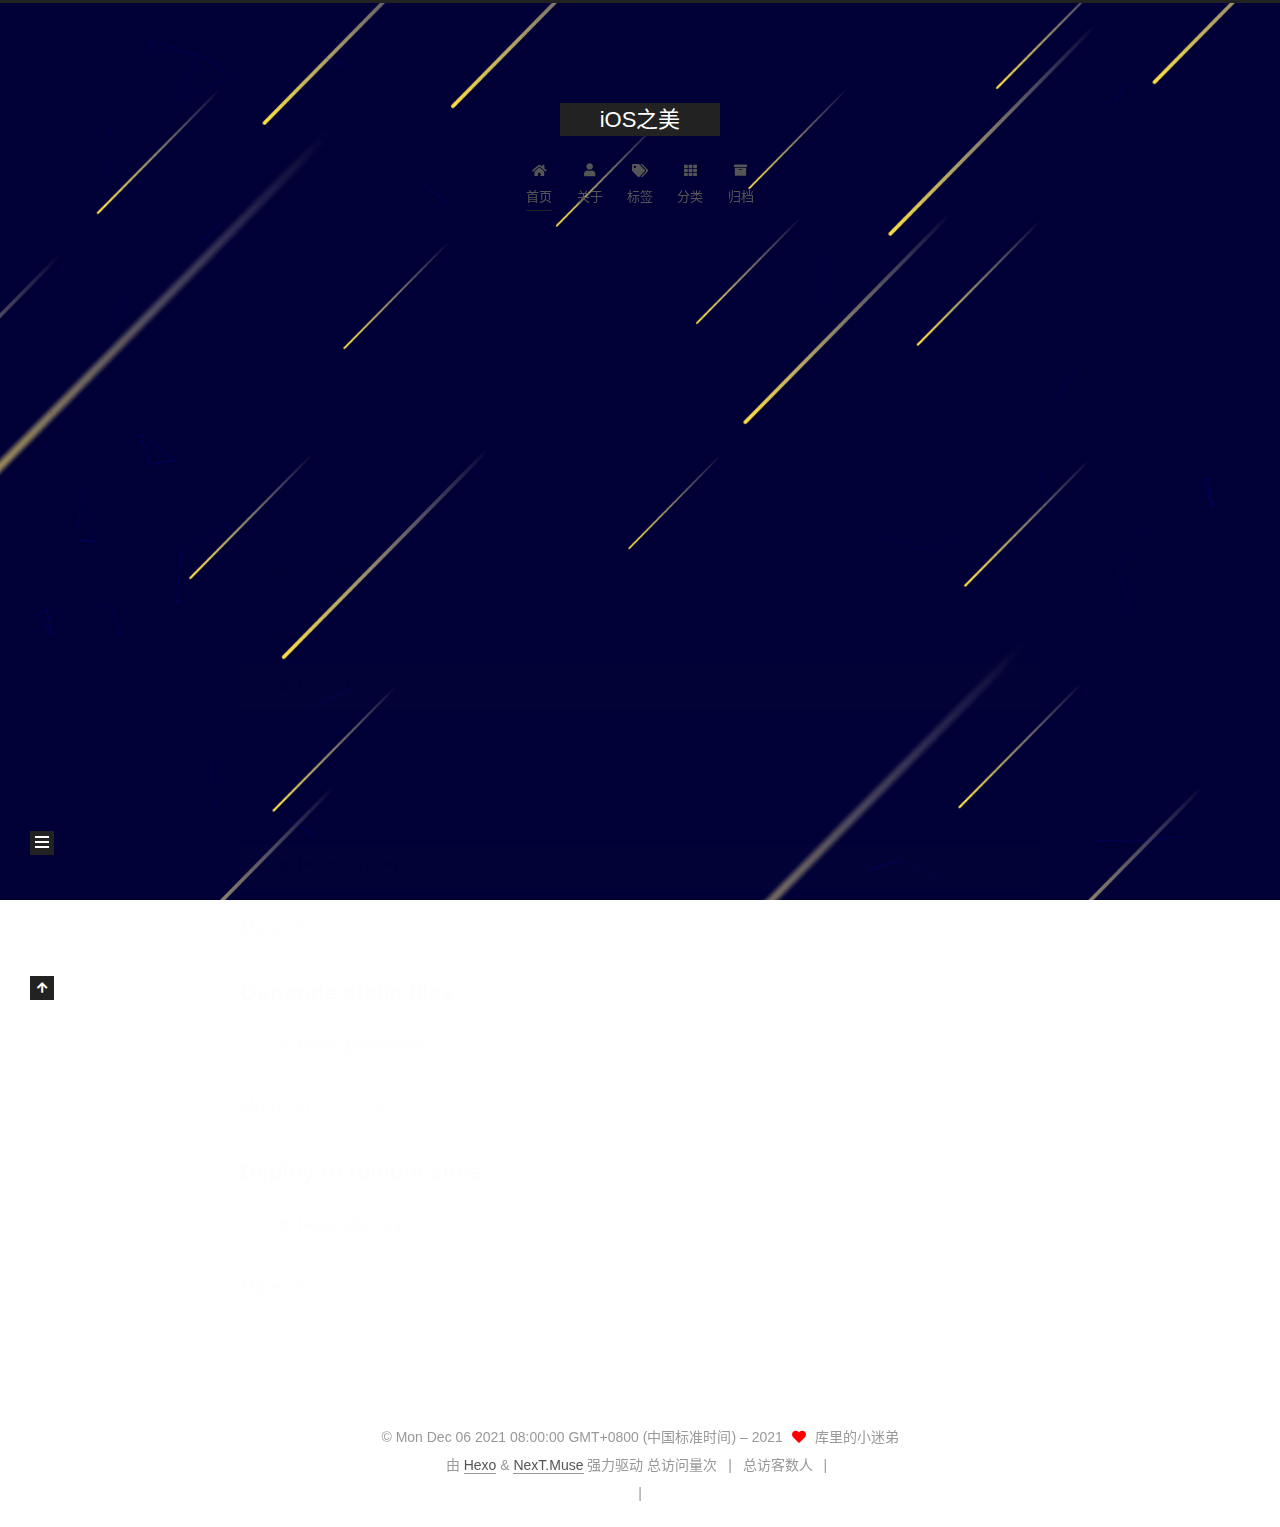
==== commit 27e6aa66: "Site updated: 2021-12-06 15:29:33" ====
--- a/index.html
+++ b/index.html
@@ -14,6 +14,8 @@
 
 
 <link rel="stylesheet" href="/lib/font-awesome/css/all.min.css">
+  <link rel="stylesheet" href="/lib/pace/pace-theme-minimal.min.css">
+  <script src="/lib/pace/pace.min.js"></script>
 
 <script id="hexo-configurations">
     var NexT = window.NexT || {};
@@ -74,6 +76,7 @@
   </style>
 </noscript>
 
+<link rel="alternate" href="/atom.xml" title="iOS之美" type="application/atom+xml">
 </head>
 
 <body itemscope itemtype="http://schema.org/WebPage">
@@ -302,6 +305,11 @@
       </div>
   </nav>
 </div>
+  <div class="links-of-author motion-element">
+      <span class="links-of-author-item">
+        <a href="https://github.com/qiuzhihang888" title="GitHub → https:&#x2F;&#x2F;github.com&#x2F;qiuzhihang888" rel="noopener" target="_blank"><i class="fab fa-github fa-fw"></i>GitHub</a>
+      </span>
+  </div>
 
 
 
@@ -333,7 +341,58 @@
   <div class="powered-by">由 <a href="https://hexo.io/" class="theme-link" rel="noopener" target="_blank">Hexo</a> & <a href="https://muse.theme-next.org/" class="theme-link" rel="noopener" target="_blank">NexT.Muse</a> 强力驱动
   </div>
 
+    <script async src="//dn-lbstatics.qbox.me/busuanzi/2.3/busuanzi.pure.mini.js"></script>
+
+    <span id="busuanzi_container_site_pv">总访问量<span id="busuanzi_value_site_pv"></span>次</span>
+    <span class="post-meta-divider">|</span>
+    <span id="busuanzi_container_site_uv">总访客数<span id="busuanzi_value_site_uv"></span>人</span>
+    <span class="post-meta-divider">|</span>
+<!-- 不蒜子计数初始值纠正 -->
+<script>
+$(document).ready(function() {
+
+    var int = setInterval(fixCount, 50);  // 50ms周期检测函数
+    var countOffset = 0;  // 初始化首次数据
+
+    function fixCount() {            
+       if (document.getElementById("busuanzi_container_site_pv").style.display != "none")
+        {
+            $("#busuanzi_value_site_pv").html(parseInt($("#busuanzi_value_site_pv").html()) + countOffset); 
+            clearInterval(int);
+        }                  
+        if ($("#busuanzi_container_site_pv").css("display") != "none")
+        {
+            $("#busuanzi_value_site_uv").html(parseInt($("#busuanzi_value_site_uv").html()) + countOffset); // 加上初始数据 
+            clearInterval(int); // 停止检测
+        }  
+    }
         
+});
+</script> 
+
+
+
+        
+<div class="busuanzi-count">
+  <script async src="https://busuanzi.ibruce.info/busuanzi/2.3/busuanzi.pure.mini.js"></script>
+    <span class="post-meta-item" id="busuanzi_container_site_uv" style="display: none;">
+      <span class="post-meta-item-icon">
+        <i class="fa fa-user"></i>
+      </span>
+      <span class="site-uv" title="总访客量">
+        <span id="busuanzi_value_site_uv"></span>
+      </span>
+    </span>
+    <span class="post-meta-divider">|</span>
+    <span class="post-meta-item" id="busuanzi_container_site_pv" style="display: none;">
+      <span class="post-meta-item-icon">
+        <i class="fa fa-eye"></i>
+      </span>
+      <span class="site-pv" title="总访问量">
+        <span id="busuanzi_value_site_pv"></span>
+      </span>
+    </span>
+</div>
 
 
 
@@ -387,5 +446,6 @@
 
   
 
+
 </body>
 </html>
--- a/css/main.css
+++ b/css/main.css
@@ -1175,7 +1175,7 @@
 }
 .links-of-author a::before,
 .links-of-author span.exturl::before {
-  background: #ffff71;
+  background: #04c30a;
   border-radius: 50%;
   content: ' ';
   display: inline-block;
@@ -1562,6 +1562,14 @@
 }
 .use-motion .collection-header {
   opacity: 0;
+}
+.post-body p a {
+  color: #0593d3;
+  border-bottom: none;
+}
+.post-body p a:hover {
+  color: #0477ab;
+  text-decoration: underline;
 }
 .posts-collapse {
   margin-left: 35px;
@@ -1969,6 +1977,13 @@
 #qr p {
   text-align: center;
 }
+.post-copyright {
+  background: var(--card-bg-color);
+  border-left: 3px solid #ff2a2a;
+  list-style: none;
+  margin: 2em 0 0;
+  padding: 0.5em 1em;
+}
 .category-all-page .category-all-title {
   text-align: center;
 }
@@ -2285,6 +2300,7 @@
   color: #eee;
 }
 .links-of-blogroll-item {
+  display: inline-block;
   padding: 2px 10px;
 }
 .links-of-blogroll-item a,
@@ -2307,3 +2323,10 @@
   -moz-background-size: cover;
   -ms-background-size: cover;
 }
+.post {
+  margin-top: 60px;
+  margin-bottom: 60px;
+  padding: 25px;
+  -webkit-box-shadow: 0 0 5px rgba(202,203,203,0.5);
+  -moz-box-shadow: 0 0 5px rgba(202,203,204,0.5);
+}
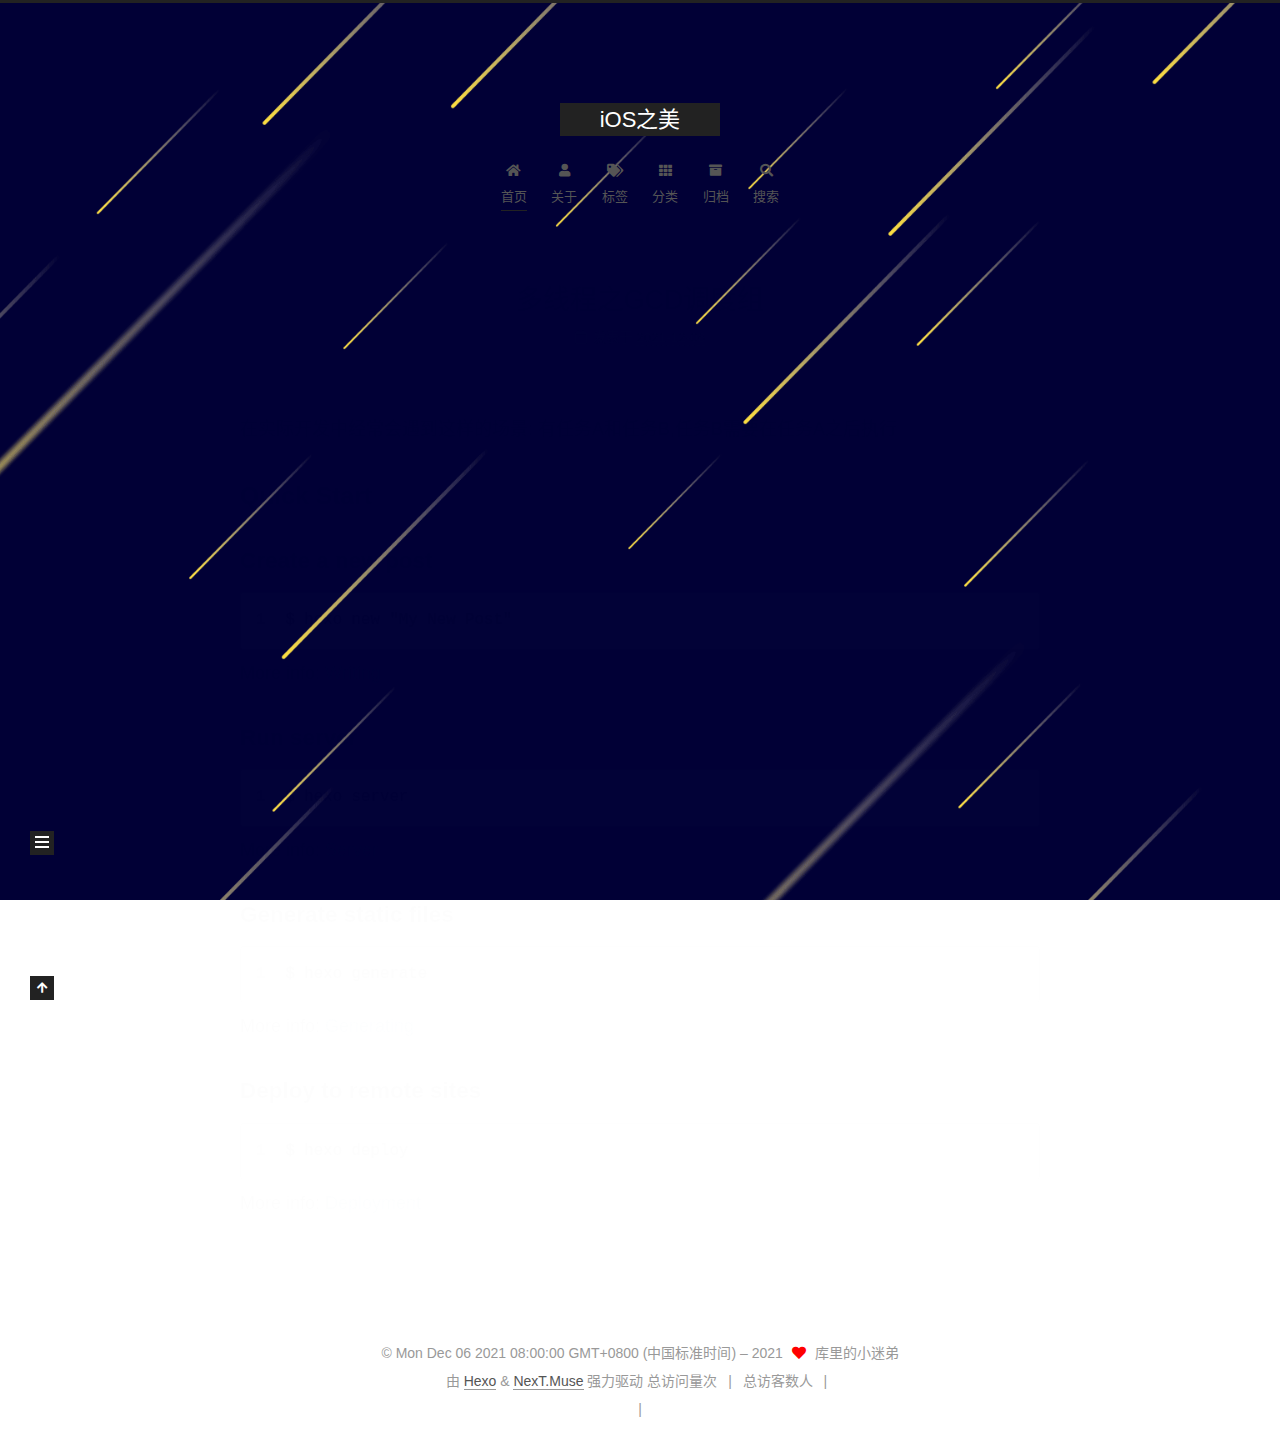
==== commit 853c2775: "Site updated: 2021-12-06 20:55:04" ====
--- a/index.html
+++ b/index.html
@@ -19,7 +19,7 @@
 
 <script id="hexo-configurations">
     var NexT = window.NexT || {};
-    var CONFIG = {"hostname":"qiuzhihang888.github.io","root":"/","scheme":"Muse","version":"7.8.0","exturl":false,"sidebar":{"position":"left","display":"post","padding":18,"offset":12,"onmobile":false},"copycode":{"enable":false,"show_result":false,"style":null},"back2top":{"enable":true,"sidebar":false,"scrollpercent":false},"bookmark":{"enable":false,"color":"#222","save":"auto"},"fancybox":false,"mediumzoom":false,"lazyload":false,"pangu":false,"comments":{"style":"tabs","active":null,"storage":true,"lazyload":false,"nav":null},"algolia":{"hits":{"per_page":10},"labels":{"input_placeholder":"Search for Posts","hits_empty":"We didn't find any results for the search: ${query}","hits_stats":"${hits} results found in ${time} ms"}},"localsearch":{"enable":false,"trigger":"auto","top_n_per_article":1,"unescape":false,"preload":false},"motion":{"enable":true,"async":false,"transition":{"post_block":"fadeIn","post_header":"slideDownIn","post_body":"slideDownIn","coll_header":"slideLeftIn","sidebar":"slideUpIn"}}};
+    var CONFIG = {"hostname":"qiuzhihang888.github.io","root":"/","scheme":"Muse","version":"7.8.0","exturl":false,"sidebar":{"position":"left","display":"post","padding":18,"offset":12,"onmobile":false},"copycode":{"enable":false,"show_result":false,"style":null},"back2top":{"enable":true,"sidebar":false,"scrollpercent":false},"bookmark":{"enable":false,"color":"#222","save":"auto"},"fancybox":false,"mediumzoom":false,"lazyload":false,"pangu":false,"comments":{"style":"tabs","active":null,"storage":true,"lazyload":false,"nav":null},"algolia":{"hits":{"per_page":10},"labels":{"input_placeholder":"Search for Posts","hits_empty":"We didn't find any results for the search: ${query}","hits_stats":"${hits} results found in ${time} ms"}},"localsearch":{"enable":true,"trigger":"manual","top_n_per_article":1,"unescape":false,"preload":false},"motion":{"enable":true,"async":false,"transition":{"post_block":"fadeIn","post_header":"slideDownIn","post_body":"slideDownIn","coll_header":"slideLeftIn","sidebar":"slideUpIn"}},"path":"search.xml"};
   </script>
 
   <meta name="description" content="人生之败,非傲即惰,二者必居其一">
@@ -76,7 +76,7 @@
   </style>
 </noscript>
 
-<link rel="alternate" href="/atom.xml" title="iOS之美" type="application/atom+xml">
+<link rel="alternate" href="/rss2.xml" title="iOS之美" type="application/rss+xml">
 </head>
 
 <body itemscope itemtype="http://schema.org/WebPage">
@@ -104,6 +104,7 @@
 
   <div class="site-nav-right">
     <div class="toggle popup-trigger">
+        <i class="fa fa-search fa-fw fa-lg"></i>
     </div>
   </div>
 </div>
@@ -138,11 +139,38 @@
     <a href="/archives/" rel="section"><i class="fa fa-archive fa-fw"></i>归档</a>
 
   </li>
+      <li class="menu-item menu-item-search">
+        <a role="button" class="popup-trigger"><i class="fa fa-search fa-fw"></i>搜索
+        </a>
+      </li>
   </ul>
 </nav>
 
 
 
+  <div class="search-pop-overlay">
+    <div class="popup search-popup">
+        <div class="search-header">
+  <span class="search-icon">
+    <i class="fa fa-search"></i>
+  </span>
+  <div class="search-input-container">
+    <input autocomplete="off" autocapitalize="off"
+           placeholder="搜索..." spellcheck="false"
+           type="search" class="search-input">
+  </div>
+  <span class="popup-btn-close">
+    <i class="fa fa-times-circle"></i>
+  </span>
+</div>
+<div id="search-result">
+  <div id="no-result">
+    <i class="fa fa-spinner fa-pulse fa-5x fa-fw"></i>
+  </div>
+</div>
+
+    </div>
+  </div>
 
 </div>
     </header>
@@ -165,7 +193,7 @@
   
   
   <article itemscope itemtype="http://schema.org/Article" class="post-block" lang="zh-CN">
-    <link itemprop="mainEntityOfPage" href="http://qiuzhihang888.github.io/2021/12/06/hello-world/">
+    <link itemprop="mainEntityOfPage" href="http://qiuzhihang888.github.io/2021/12/06/iOS_%E5%A4%9A%E7%BA%BF%E7%A8%8B/">
 
     <span hidden itemprop="author" itemscope itemtype="http://schema.org/Person">
       <meta itemprop="image" content="/images/avatar.png">
@@ -179,7 +207,7 @@
       <header class="post-header">
         <h2 class="post-title" itemprop="name headline">
           
-            <a href="/2021/12/06/hello-world/" class="post-title-link" itemprop="url">Hello World</a>
+            <a href="/2021/12/06/iOS_%E5%A4%9A%E7%BA%BF%E7%A8%8B/" class="post-title-link" itemprop="url">多线程之GCD调度组</a>
         </h2>
 
         <div class="post-meta">
@@ -188,8 +216,9 @@
                 <i class="far fa-calendar"></i>
               </span>
               <span class="post-meta-item-text">发表于</span>
-
-              <time title="创建时间：2021-12-06 03:02:05" itemprop="dateCreated datePublished" datetime="2021-12-06T03:02:05+08:00">2021-12-06</time>
+              
+
+              <time title="创建时间：2021-12-06 03:02:05 / 修改时间：20:50:28" itemprop="dateCreated datePublished" datetime="2021-12-06T03:02:05+08:00">2021-12-06</time>
             </span>
 
           
@@ -203,7 +232,7 @@
     <div class="post-body" itemprop="articleBody">
 
       
-          <p>Welcome to <a target="_blank" rel="noopener" href="https://hexo.io/">Hexo</a>! This is your very first post. Check <a target="_blank" rel="noopener" href="https://hexo.io/docs/">documentation</a> for more info. If you get any problems when using Hexo, you can find the answer in <a target="_blank" rel="noopener" href="https://hexo.io/docs/troubleshooting.html">troubleshooting</a> or you can ask me on <a target="_blank" rel="noopener" href="https://github.com/hexojs/hexo/issues">GitHub</a>.</p>
+          <p>在实际开发中经常会遇到这样的场景: 有任务A和任务B,任务B需要在任务A之后执行</p>
 <h2 id="Quick-Start"><a href="#Quick-Start" class="headerlink" title="Quick Start"></a>Quick Start</h2><h3 id="Create-a-new-post"><a href="#Create-a-new-post" class="headerlink" title="Create a new post"></a>Create a new post</h3><figure class="highlight bash"><table><tr><td class="gutter"><pre><span class="line">1</span><br></pre></td><td class="code"><pre><span class="line">$ hexo new <span class="string">&quot;My New Post&quot;</span></span><br></pre></td></tr></table></figure>
 
 <p>More info: <a target="_blank" rel="noopener" href="https://hexo.io/docs/writing.html">Writing</a></p>
@@ -406,9 +435,6 @@
   </div>
 
   
-  
-  <script color='0,0,255' opacity='0.5' zIndex='-1' count='99' src="/lib/canvas-nest/canvas-nest.min.js"></script>
-  <script size="300" alpha="0.6" zIndex="-1" src="/lib/canvas-ribbon/canvas-ribbon.js"></script>
   <script src="/lib/anime.min.js"></script>
   <script src="/lib/velocity/velocity.min.js"></script>
   <script src="/lib/velocity/velocity.ui.min.js"></script>
@@ -431,6 +457,10 @@
 
 
 
+  
+<script src="/js/local-search.js"></script>
+
+
 
 
 
--- a/css/main.css
+++ b/css/main.css
@@ -1143,12 +1143,6 @@
   padding: 2px;
   border-radius: 50%;
 }
-.site-author-image {
-  transition: transform 1s ease-out;
-}
-.site-author-image:hover {
-  transform: rotateZ(360deg);
-}
 .site-author-name {
   color: #f5f5f5;
   font-weight: normal;
@@ -1175,7 +1169,7 @@
 }
 .links-of-author a::before,
 .links-of-author span.exturl::before {
-  background: #04c30a;
+  background: #9e6185;
   border-radius: 50%;
   content: ' ';
   display: inline-block;
@@ -2163,6 +2157,106 @@
 .tag-cloud a:hover {
   color: var(--link-hover-color) !important;
 }
+.search-pop-overlay {
+  background: rgba(0,0,0,0);
+  height: 100%;
+  left: 0;
+  position: fixed;
+  top: 0;
+  transition: visibility 0s linear 0.2s, background 0.2s;
+  visibility: hidden;
+  width: 100%;
+  z-index: 1400;
+}
+.search-pop-overlay.search-active {
+  background: rgba(0,0,0,0.3);
+  transition: background 0.2s;
+  visibility: visible;
+}
+.search-popup {
+  background: var(--card-bg-color);
+  border-radius: 5px;
+  height: 80%;
+  left: calc(50% - 350px);
+  position: fixed;
+  top: 10%;
+  transform: scale(0);
+  transition: transform 0.2s;
+  width: 700px;
+  z-index: 1500;
+}
+.search-active .search-popup {
+  transform: scale(1);
+}
+@media (max-width: 767px) {
+  .search-popup {
+    border-radius: 0;
+    height: 100%;
+    left: 0;
+    margin: 0;
+    top: 0;
+    width: 100%;
+  }
+}
+.search-popup .search-icon,
+.search-popup .popup-btn-close {
+  color: #999;
+  font-size: 18px;
+  padding: 0 10px;
+}
+.search-popup .popup-btn-close {
+  cursor: pointer;
+}
+.search-popup .popup-btn-close:hover .fa {
+  color: #222;
+}
+.search-popup .search-header {
+  background: #eee;
+  border-top-left-radius: 5px;
+  border-top-right-radius: 5px;
+  display: flex;
+  padding: 5px;
+}
+.search-popup input.search-input {
+  background: transparent;
+  border: 0;
+  outline: 0;
+  width: 100%;
+}
+.search-popup input.search-input::-webkit-search-cancel-button {
+  display: none;
+}
+.search-popup .search-input-container {
+  flex-grow: 1;
+  padding: 2px;
+}
+.search-popup ul.search-result-list {
+  margin: 0 5px;
+  padding: 0;
+  width: 100%;
+}
+.search-popup p.search-result {
+  border-bottom: 1px dashed #ccc;
+  padding: 5px 0;
+}
+.search-popup a.search-result-title {
+  font-weight: bold;
+}
+.search-popup .search-keyword {
+  border-bottom: 1px dashed #ff2a2a;
+  color: #ff2a2a;
+  font-weight: bold;
+}
+.search-popup #search-result {
+  display: flex;
+  height: calc(100% - 55px);
+  overflow: auto;
+  padding: 5px 25px;
+}
+.search-popup #no-result {
+  color: #ccc;
+  margin: auto;
+}
 @media (max-width: 767px) {
   .header-inner,
   .main-inner,
@@ -2330,3 +2424,19 @@
   -webkit-box-shadow: 0 0 5px rgba(202,203,203,0.5);
   -moz-box-shadow: 0 0 5px rgba(202,203,204,0.5);
 }
+code {
+  color: #ff7600;
+  background: #fbf7f8;
+  margin: 2px;
+}
+.highlight,
+pre {
+  margin: 5px 0;
+  padding: 5px;
+  border-radius: 3px;
+}
+.highlight,
+code,
+pre {
+  border: 1px solid #d6d6d6;
+}
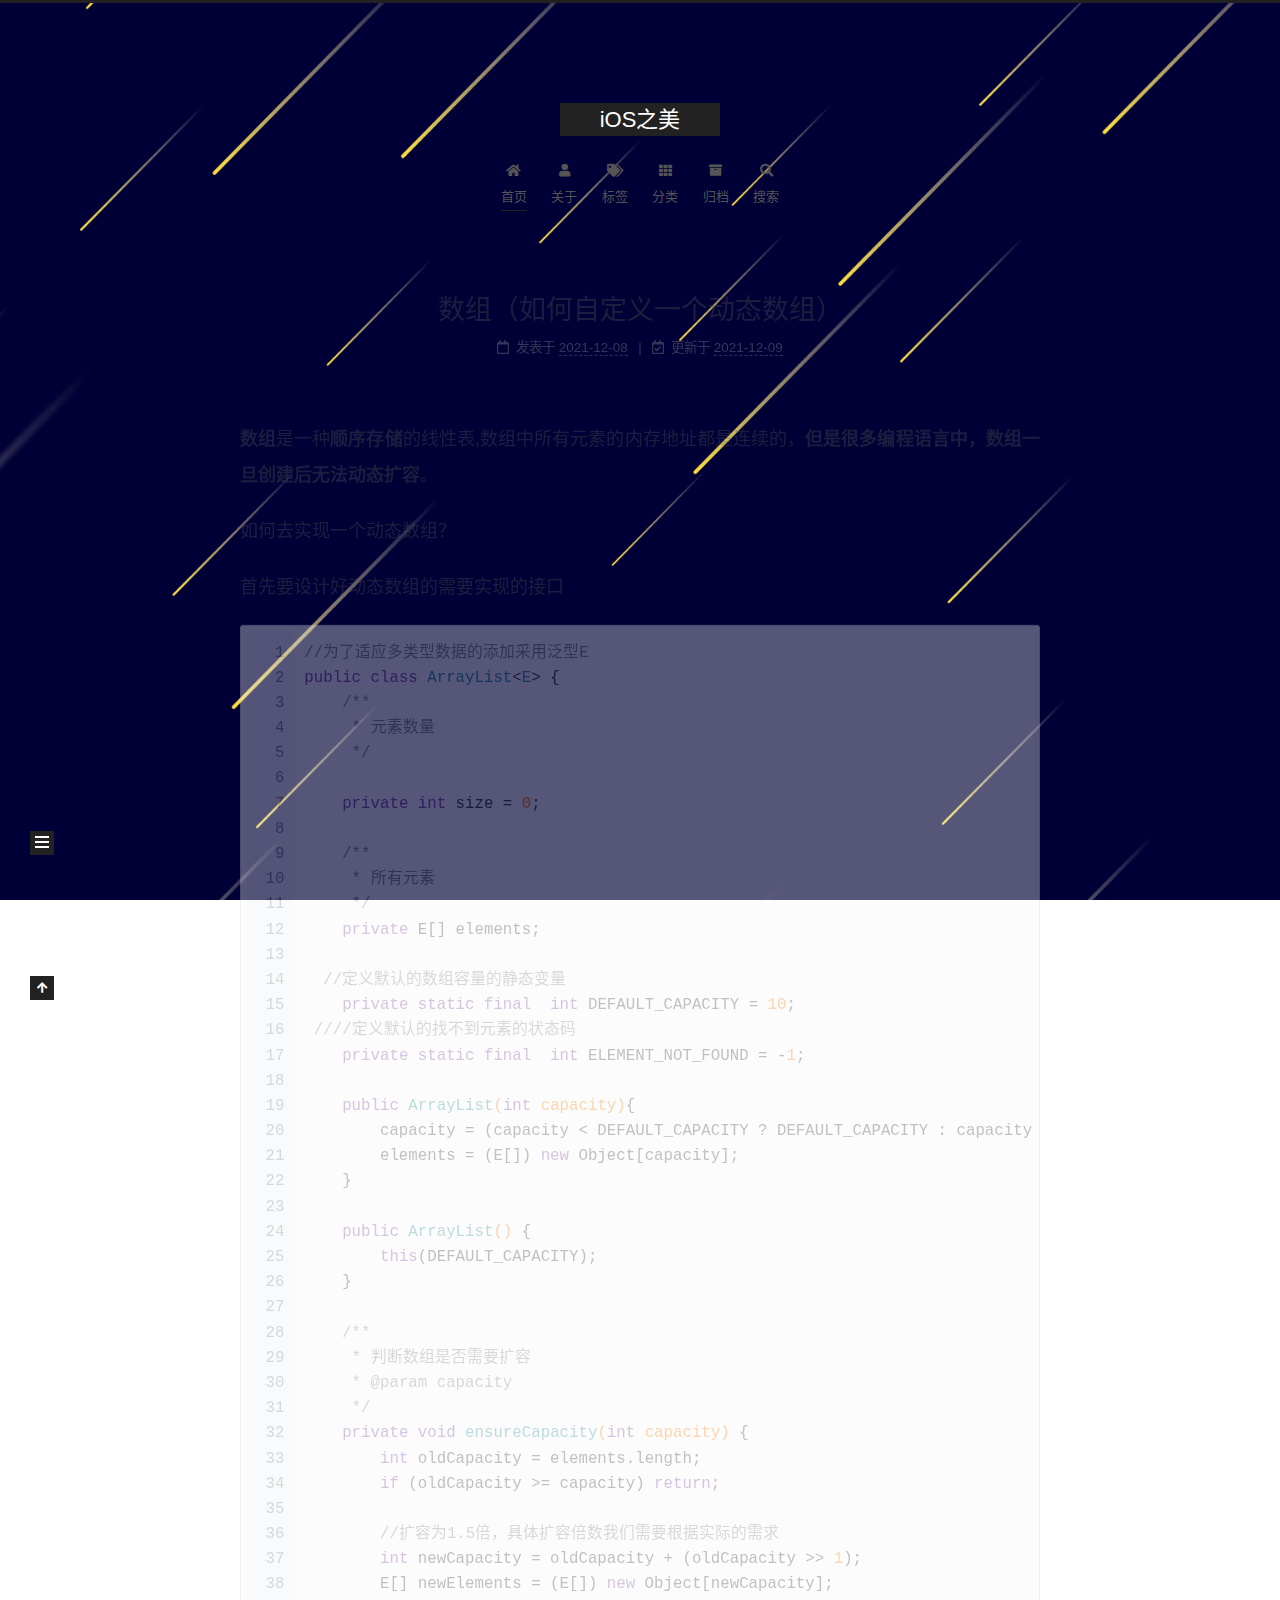
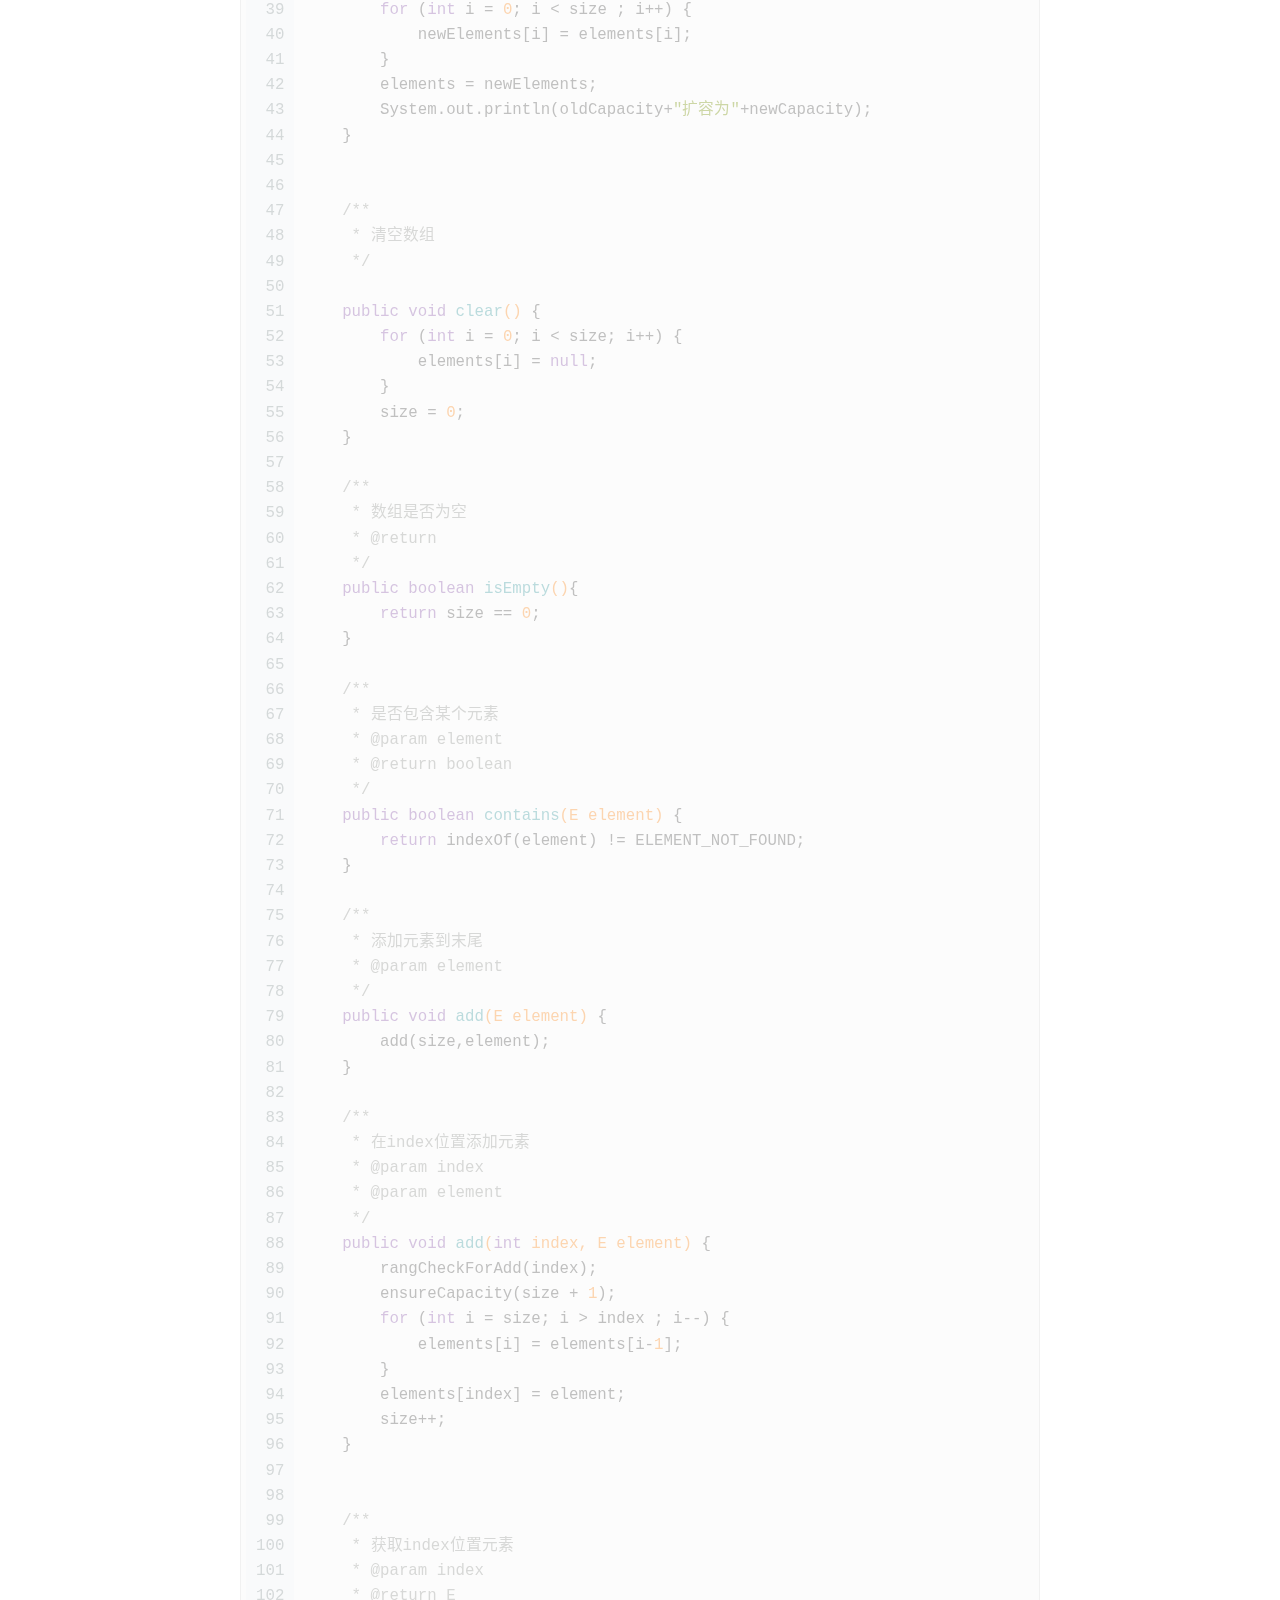
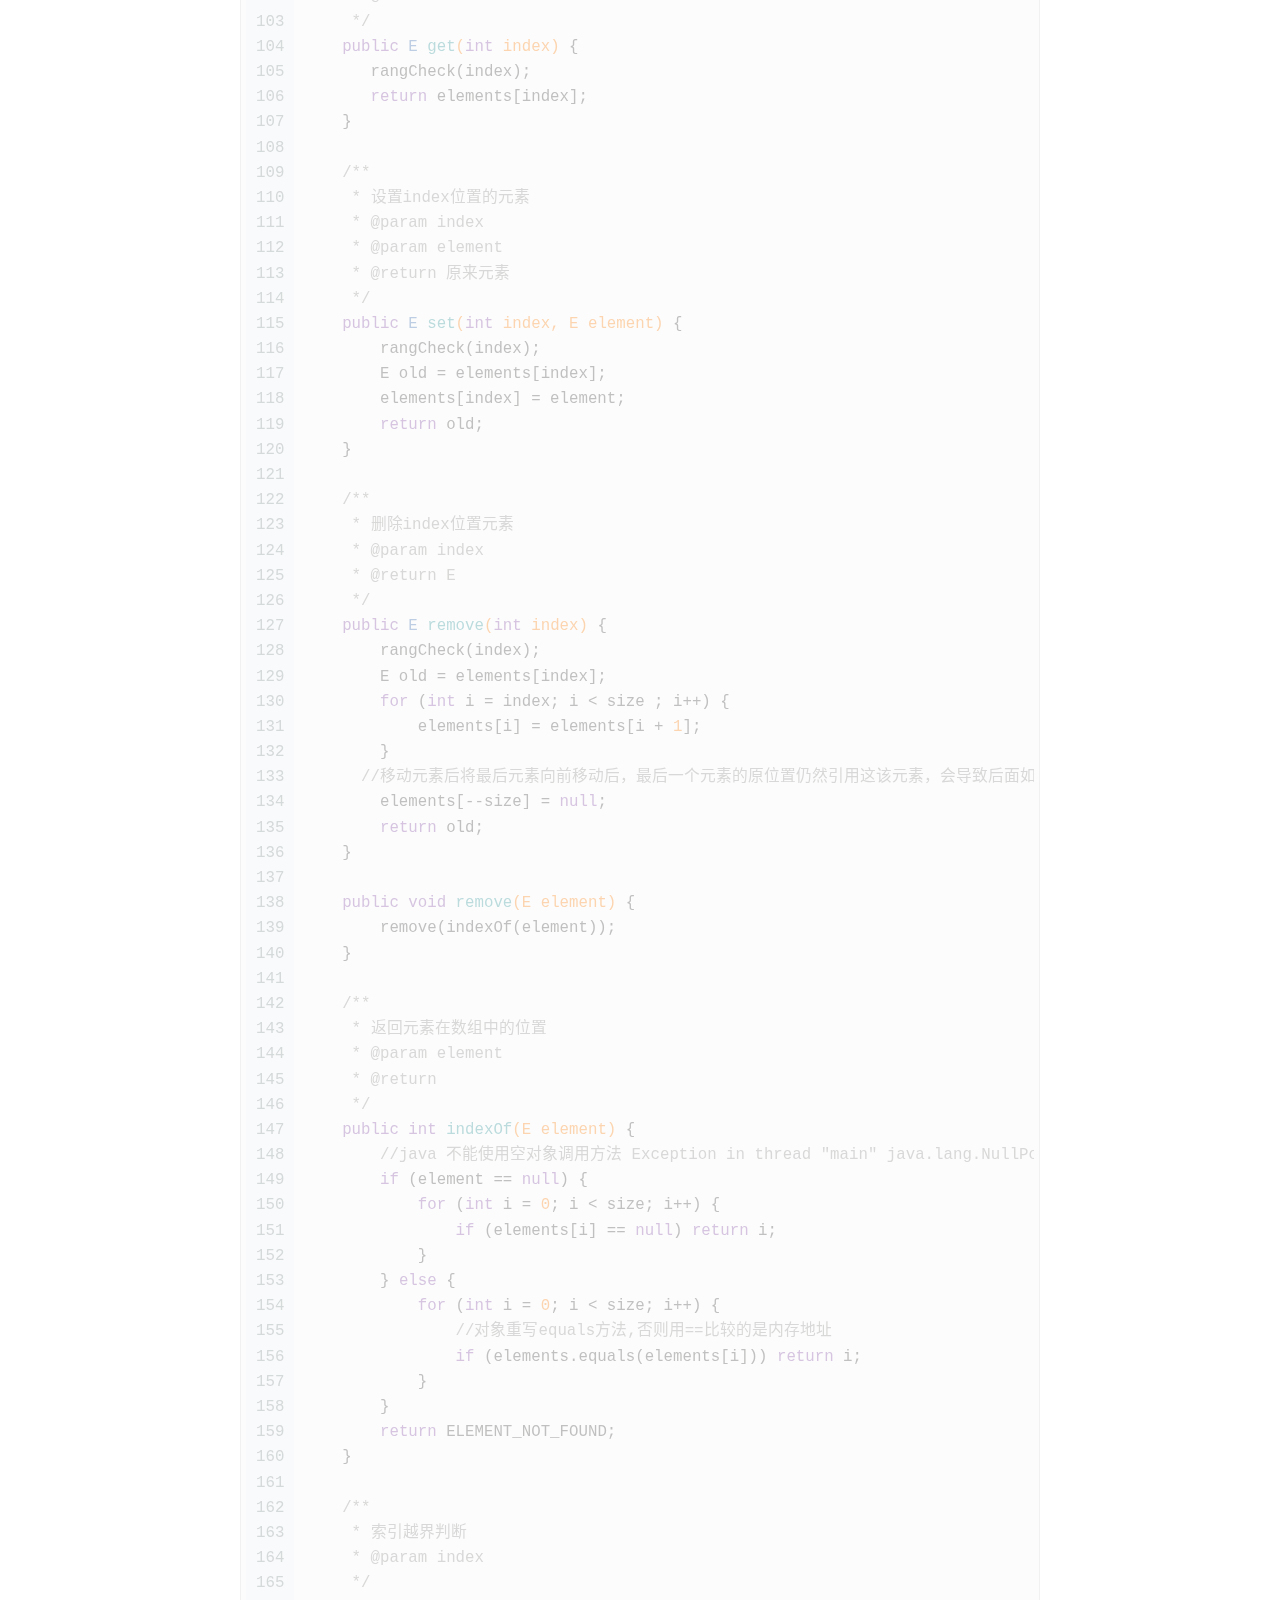
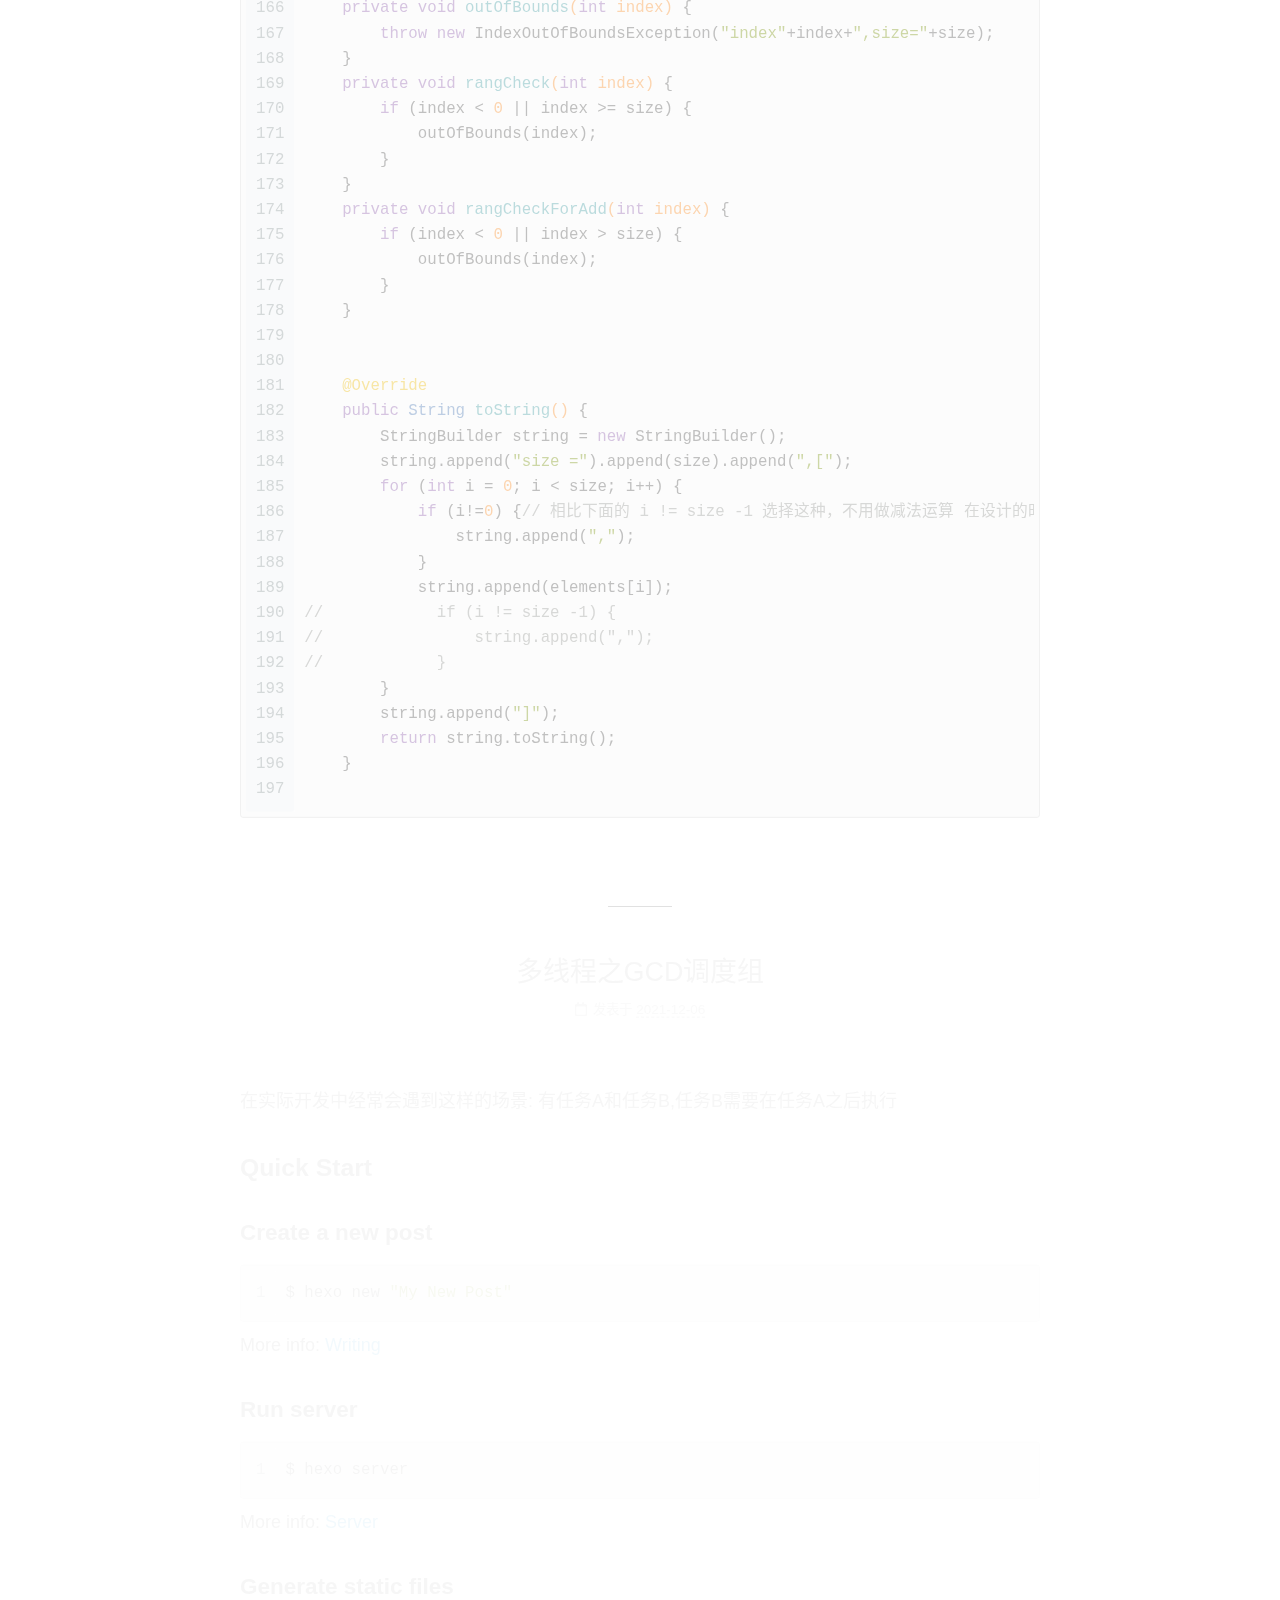
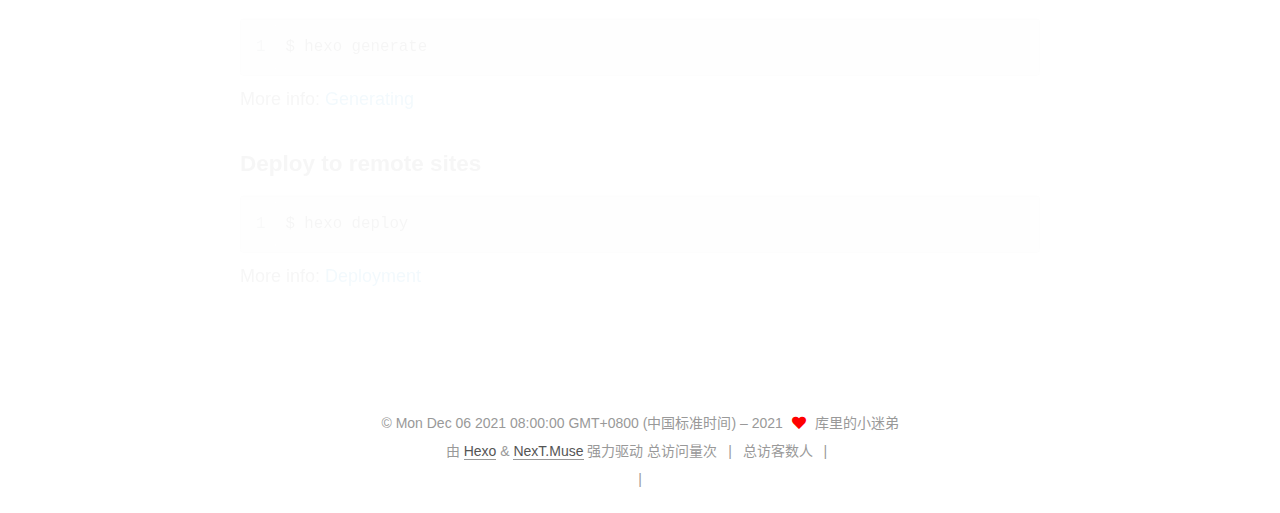
==== commit c04f410a: "Site updated: 2021-12-09 12:18:02" ====
--- a/index.html
+++ b/index.html
@@ -193,6 +193,75 @@
   
   
   <article itemscope itemtype="http://schema.org/Article" class="post-block" lang="zh-CN">
+    <link itemprop="mainEntityOfPage" href="http://qiuzhihang888.github.io/2021/12/08/%E6%95%B0%E6%8D%AE%E7%BB%93%E6%9E%84/">
+
+    <span hidden itemprop="author" itemscope itemtype="http://schema.org/Person">
+      <meta itemprop="image" content="/images/avatar.png">
+      <meta itemprop="name" content="库里的小迷弟">
+      <meta itemprop="description" content="人生之败,非傲即惰,二者必居其一">
+    </span>
+
+    <span hidden itemprop="publisher" itemscope itemtype="http://schema.org/Organization">
+      <meta itemprop="name" content="iOS之美">
+    </span>
+      <header class="post-header">
+        <h2 class="post-title" itemprop="name headline">
+          
+            <a href="/2021/12/08/%E6%95%B0%E6%8D%AE%E7%BB%93%E6%9E%84/" class="post-title-link" itemprop="url">数组（如何自定义一个动态数组）</a>
+        </h2>
+
+        <div class="post-meta">
+            <span class="post-meta-item">
+              <span class="post-meta-item-icon">
+                <i class="far fa-calendar"></i>
+              </span>
+              <span class="post-meta-item-text">发表于</span>
+
+              <time title="创建时间：2021-12-08 19:43:36" itemprop="dateCreated datePublished" datetime="2021-12-08T19:43:36+08:00">2021-12-08</time>
+            </span>
+              <span class="post-meta-item">
+                <span class="post-meta-item-icon">
+                  <i class="far fa-calendar-check"></i>
+                </span>
+                <span class="post-meta-item-text">更新于</span>
+                <time title="修改时间：2021-12-09 12:14:06" itemprop="dateModified" datetime="2021-12-09T12:14:06+08:00">2021-12-09</time>
+              </span>
+
+          
+
+        </div>
+      </header>
+
+    
+    
+    
+    <div class="post-body" itemprop="articleBody">
+
+      
+          <p><strong>数组</strong>是一种<strong>顺序存储</strong>的线性表,数组中所有元素的内存地址都是连续的，<strong>但是很多编程语言中，数组一旦创建后无法动态扩容</strong>。</p>
+<p>如何去实现一个动态数组？</p>
+<p>首先要设计好动态数组的需要实现的接口</p>
+<figure class="highlight java"><table><tr><td class="gutter"><pre><span class="line">1</span><br><span class="line">2</span><br><span class="line">3</span><br><span class="line">4</span><br><span class="line">5</span><br><span class="line">6</span><br><span class="line">7</span><br><span class="line">8</span><br><span class="line">9</span><br><span class="line">10</span><br><span class="line">11</span><br><span class="line">12</span><br><span class="line">13</span><br><span class="line">14</span><br><span class="line">15</span><br><span class="line">16</span><br><span class="line">17</span><br><span class="line">18</span><br><span class="line">19</span><br><span class="line">20</span><br><span class="line">21</span><br><span class="line">22</span><br><span class="line">23</span><br><span class="line">24</span><br><span class="line">25</span><br><span class="line">26</span><br><span class="line">27</span><br><span class="line">28</span><br><span class="line">29</span><br><span class="line">30</span><br><span class="line">31</span><br><span class="line">32</span><br><span class="line">33</span><br><span class="line">34</span><br><span class="line">35</span><br><span class="line">36</span><br><span class="line">37</span><br><span class="line">38</span><br><span class="line">39</span><br><span class="line">40</span><br><span class="line">41</span><br><span class="line">42</span><br><span class="line">43</span><br><span class="line">44</span><br><span class="line">45</span><br><span class="line">46</span><br><span class="line">47</span><br><span class="line">48</span><br><span class="line">49</span><br><span class="line">50</span><br><span class="line">51</span><br><span class="line">52</span><br><span class="line">53</span><br><span class="line">54</span><br><span class="line">55</span><br><span class="line">56</span><br><span class="line">57</span><br><span class="line">58</span><br><span class="line">59</span><br><span class="line">60</span><br><span class="line">61</span><br><span class="line">62</span><br><span class="line">63</span><br><span class="line">64</span><br><span class="line">65</span><br><span class="line">66</span><br><span class="line">67</span><br><span class="line">68</span><br><span class="line">69</span><br><span class="line">70</span><br><span class="line">71</span><br><span class="line">72</span><br><span class="line">73</span><br><span class="line">74</span><br><span class="line">75</span><br><span class="line">76</span><br><span class="line">77</span><br><span class="line">78</span><br><span class="line">79</span><br><span class="line">80</span><br><span class="line">81</span><br><span class="line">82</span><br><span class="line">83</span><br><span class="line">84</span><br><span class="line">85</span><br><span class="line">86</span><br><span class="line">87</span><br><span class="line">88</span><br><span class="line">89</span><br><span class="line">90</span><br><span class="line">91</span><br><span class="line">92</span><br><span class="line">93</span><br><span class="line">94</span><br><span class="line">95</span><br><span class="line">96</span><br><span class="line">97</span><br><span class="line">98</span><br><span class="line">99</span><br><span class="line">100</span><br><span class="line">101</span><br><span class="line">102</span><br><span class="line">103</span><br><span class="line">104</span><br><span class="line">105</span><br><span class="line">106</span><br><span class="line">107</span><br><span class="line">108</span><br><span class="line">109</span><br><span class="line">110</span><br><span class="line">111</span><br><span class="line">112</span><br><span class="line">113</span><br><span class="line">114</span><br><span class="line">115</span><br><span class="line">116</span><br><span class="line">117</span><br><span class="line">118</span><br><span class="line">119</span><br><span class="line">120</span><br><span class="line">121</span><br><span class="line">122</span><br><span class="line">123</span><br><span class="line">124</span><br><span class="line">125</span><br><span class="line">126</span><br><span class="line">127</span><br><span class="line">128</span><br><span class="line">129</span><br><span class="line">130</span><br><span class="line">131</span><br><span class="line">132</span><br><span class="line">133</span><br><span class="line">134</span><br><span class="line">135</span><br><span class="line">136</span><br><span class="line">137</span><br><span class="line">138</span><br><span class="line">139</span><br><span class="line">140</span><br><span class="line">141</span><br><span class="line">142</span><br><span class="line">143</span><br><span class="line">144</span><br><span class="line">145</span><br><span class="line">146</span><br><span class="line">147</span><br><span class="line">148</span><br><span class="line">149</span><br><span class="line">150</span><br><span class="line">151</span><br><span class="line">152</span><br><span class="line">153</span><br><span class="line">154</span><br><span class="line">155</span><br><span class="line">156</span><br><span class="line">157</span><br><span class="line">158</span><br><span class="line">159</span><br><span class="line">160</span><br><span class="line">161</span><br><span class="line">162</span><br><span class="line">163</span><br><span class="line">164</span><br><span class="line">165</span><br><span class="line">166</span><br><span class="line">167</span><br><span class="line">168</span><br><span class="line">169</span><br><span class="line">170</span><br><span class="line">171</span><br><span class="line">172</span><br><span class="line">173</span><br><span class="line">174</span><br><span class="line">175</span><br><span class="line">176</span><br><span class="line">177</span><br><span class="line">178</span><br><span class="line">179</span><br><span class="line">180</span><br><span class="line">181</span><br><span class="line">182</span><br><span class="line">183</span><br><span class="line">184</span><br><span class="line">185</span><br><span class="line">186</span><br><span class="line">187</span><br><span class="line">188</span><br><span class="line">189</span><br><span class="line">190</span><br><span class="line">191</span><br><span class="line">192</span><br><span class="line">193</span><br><span class="line">194</span><br><span class="line">195</span><br><span class="line">196</span><br><span class="line">197</span><br></pre></td><td class="code"><pre><span class="line"><span class="comment">//为了适应多类型数据的添加采用泛型E</span></span><br><span class="line"><span class="keyword">public</span> <span class="class"><span class="keyword">class</span> <span class="title">ArrayList</span>&lt;<span class="title">E</span>&gt; </span>&#123;</span><br><span class="line">    <span class="comment">/**</span></span><br><span class="line"><span class="comment">     * 元素数量</span></span><br><span class="line"><span class="comment">     */</span></span><br><span class="line"></span><br><span class="line">    <span class="keyword">private</span> <span class="keyword">int</span> size = <span class="number">0</span>;</span><br><span class="line"></span><br><span class="line">    <span class="comment">/**</span></span><br><span class="line"><span class="comment">     * 所有元素</span></span><br><span class="line"><span class="comment">     */</span></span><br><span class="line">    <span class="keyword">private</span> E[] elements;</span><br><span class="line"></span><br><span class="line">  <span class="comment">//定义默认的数组容量的静态变量</span></span><br><span class="line">    <span class="keyword">private</span> <span class="keyword">static</span> <span class="keyword">final</span>  <span class="keyword">int</span> DEFAULT_CAPACITY = <span class="number">10</span>;</span><br><span class="line"> <span class="comment">////定义默认的找不到元素的状态码</span></span><br><span class="line">    <span class="keyword">private</span> <span class="keyword">static</span> <span class="keyword">final</span>  <span class="keyword">int</span> ELEMENT_NOT_FOUND = -<span class="number">1</span>;</span><br><span class="line"></span><br><span class="line">    <span class="function"><span class="keyword">public</span> <span class="title">ArrayList</span><span class="params">(<span class="keyword">int</span> capacity)</span></span>&#123;</span><br><span class="line">        capacity = (capacity &lt; DEFAULT_CAPACITY ? DEFAULT_CAPACITY : capacity);</span><br><span class="line">        elements = (E[]) <span class="keyword">new</span> Object[capacity];</span><br><span class="line">    &#125;</span><br><span class="line"></span><br><span class="line">    <span class="function"><span class="keyword">public</span> <span class="title">ArrayList</span><span class="params">()</span> </span>&#123;</span><br><span class="line">        <span class="keyword">this</span>(DEFAULT_CAPACITY);</span><br><span class="line">    &#125;</span><br><span class="line"></span><br><span class="line">    <span class="comment">/**</span></span><br><span class="line"><span class="comment">     * 判断数组是否需要扩容</span></span><br><span class="line"><span class="comment">     * <span class="doctag">@param</span> capacity</span></span><br><span class="line"><span class="comment">     */</span></span><br><span class="line">    <span class="function"><span class="keyword">private</span> <span class="keyword">void</span> <span class="title">ensureCapacity</span><span class="params">(<span class="keyword">int</span> capacity)</span> </span>&#123;</span><br><span class="line">        <span class="keyword">int</span> oldCapacity = elements.length;</span><br><span class="line">        <span class="keyword">if</span> (oldCapacity &gt;= capacity) <span class="keyword">return</span>;</span><br><span class="line"></span><br><span class="line">        <span class="comment">//扩容为1.5倍，具体扩容倍数我们需要根据实际的需求</span></span><br><span class="line">        <span class="keyword">int</span> newCapacity = oldCapacity + (oldCapacity &gt;&gt; <span class="number">1</span>);</span><br><span class="line">        E[] newElements = (E[]) <span class="keyword">new</span> Object[newCapacity];</span><br><span class="line">        <span class="keyword">for</span> (<span class="keyword">int</span> i = <span class="number">0</span>; i &lt; size ; i++) &#123;</span><br><span class="line">            newElements[i] = elements[i];</span><br><span class="line">        &#125;</span><br><span class="line">        elements = newElements;</span><br><span class="line">        System.out.println(oldCapacity+<span class="string">&quot;扩容为&quot;</span>+newCapacity);</span><br><span class="line">    &#125;</span><br><span class="line"></span><br><span class="line"></span><br><span class="line">    <span class="comment">/**</span></span><br><span class="line"><span class="comment">     * 清空数组</span></span><br><span class="line"><span class="comment">     */</span></span><br><span class="line">  </span><br><span class="line">    <span class="function"><span class="keyword">public</span> <span class="keyword">void</span> <span class="title">clear</span><span class="params">()</span> </span>&#123;</span><br><span class="line">        <span class="keyword">for</span> (<span class="keyword">int</span> i = <span class="number">0</span>; i &lt; size; i++) &#123;</span><br><span class="line">            elements[i] = <span class="keyword">null</span>;</span><br><span class="line">        &#125;</span><br><span class="line">        size = <span class="number">0</span>;</span><br><span class="line">    &#125;</span><br><span class="line"></span><br><span class="line">    <span class="comment">/**</span></span><br><span class="line"><span class="comment">     * 数组是否为空</span></span><br><span class="line"><span class="comment">     * <span class="doctag">@return</span></span></span><br><span class="line"><span class="comment">     */</span></span><br><span class="line">    <span class="function"><span class="keyword">public</span> <span class="keyword">boolean</span> <span class="title">isEmpty</span><span class="params">()</span></span>&#123;</span><br><span class="line">        <span class="keyword">return</span> size == <span class="number">0</span>;</span><br><span class="line">    &#125;</span><br><span class="line"></span><br><span class="line">    <span class="comment">/**</span></span><br><span class="line"><span class="comment">     * 是否包含某个元素</span></span><br><span class="line"><span class="comment">     * <span class="doctag">@param</span> element</span></span><br><span class="line"><span class="comment">     * <span class="doctag">@return</span> boolean</span></span><br><span class="line"><span class="comment">     */</span></span><br><span class="line">    <span class="function"><span class="keyword">public</span> <span class="keyword">boolean</span> <span class="title">contains</span><span class="params">(E element)</span> </span>&#123;</span><br><span class="line">        <span class="keyword">return</span> indexOf(element) != ELEMENT_NOT_FOUND;</span><br><span class="line">    &#125;</span><br><span class="line"></span><br><span class="line">    <span class="comment">/**</span></span><br><span class="line"><span class="comment">     * 添加元素到末尾</span></span><br><span class="line"><span class="comment">     * <span class="doctag">@param</span> element</span></span><br><span class="line"><span class="comment">     */</span></span><br><span class="line">    <span class="function"><span class="keyword">public</span> <span class="keyword">void</span> <span class="title">add</span><span class="params">(E element)</span> </span>&#123;</span><br><span class="line">        add(size,element);</span><br><span class="line">    &#125;</span><br><span class="line"></span><br><span class="line">    <span class="comment">/**</span></span><br><span class="line"><span class="comment">     * 在index位置添加元素</span></span><br><span class="line"><span class="comment">     * <span class="doctag">@param</span> index</span></span><br><span class="line"><span class="comment">     * <span class="doctag">@param</span> element</span></span><br><span class="line"><span class="comment">     */</span></span><br><span class="line">    <span class="function"><span class="keyword">public</span> <span class="keyword">void</span> <span class="title">add</span><span class="params">(<span class="keyword">int</span> index, E element)</span> </span>&#123;</span><br><span class="line">        rangCheckForAdd(index);</span><br><span class="line">        ensureCapacity(size + <span class="number">1</span>);</span><br><span class="line">        <span class="keyword">for</span> (<span class="keyword">int</span> i = size; i &gt; index ; i--) &#123;</span><br><span class="line">            elements[i] = elements[i-<span class="number">1</span>];</span><br><span class="line">        &#125;</span><br><span class="line">        elements[index] = element;</span><br><span class="line">        size++;</span><br><span class="line">    &#125;</span><br><span class="line"></span><br><span class="line"></span><br><span class="line">    <span class="comment">/**</span></span><br><span class="line"><span class="comment">     * 获取index位置元素</span></span><br><span class="line"><span class="comment">     * <span class="doctag">@param</span> index</span></span><br><span class="line"><span class="comment">     * <span class="doctag">@return</span> E</span></span><br><span class="line"><span class="comment">     */</span></span><br><span class="line">    <span class="function"><span class="keyword">public</span> E <span class="title">get</span><span class="params">(<span class="keyword">int</span> index)</span> </span>&#123;</span><br><span class="line">       rangCheck(index);</span><br><span class="line">       <span class="keyword">return</span> elements[index];</span><br><span class="line">    &#125;</span><br><span class="line"></span><br><span class="line">    <span class="comment">/**</span></span><br><span class="line"><span class="comment">     * 设置index位置的元素</span></span><br><span class="line"><span class="comment">     * <span class="doctag">@param</span> index</span></span><br><span class="line"><span class="comment">     * <span class="doctag">@param</span> element</span></span><br><span class="line"><span class="comment">     * <span class="doctag">@return</span> 原来元素</span></span><br><span class="line"><span class="comment">     */</span></span><br><span class="line">    <span class="function"><span class="keyword">public</span> E <span class="title">set</span><span class="params">(<span class="keyword">int</span> index, E element)</span> </span>&#123;</span><br><span class="line">        rangCheck(index);</span><br><span class="line">        E old = elements[index];</span><br><span class="line">        elements[index] = element;</span><br><span class="line">        <span class="keyword">return</span> old;</span><br><span class="line">    &#125;</span><br><span class="line"></span><br><span class="line">    <span class="comment">/**</span></span><br><span class="line"><span class="comment">     * 删除index位置元素</span></span><br><span class="line"><span class="comment">     * <span class="doctag">@param</span> index</span></span><br><span class="line"><span class="comment">     * <span class="doctag">@return</span> E</span></span><br><span class="line"><span class="comment">     */</span></span><br><span class="line">    <span class="function"><span class="keyword">public</span> E <span class="title">remove</span><span class="params">(<span class="keyword">int</span> index)</span> </span>&#123;</span><br><span class="line">        rangCheck(index);</span><br><span class="line">        E old = elements[index];</span><br><span class="line">        <span class="keyword">for</span> (<span class="keyword">int</span> i = index; i &lt; size ; i++) &#123;</span><br><span class="line">            elements[i] = elements[i + <span class="number">1</span>];</span><br><span class="line">        &#125;</span><br><span class="line">      <span class="comment">//移动元素后将最后元素向前移动后，最后一个元素的原位置仍然引用这该元素，会导致后面如果释放时释放不掉，所以必须将size-1位置的元素清空。</span></span><br><span class="line">        elements[--size] = <span class="keyword">null</span>;</span><br><span class="line">        <span class="keyword">return</span> old;</span><br><span class="line">    &#125;</span><br><span class="line"></span><br><span class="line">    <span class="function"><span class="keyword">public</span> <span class="keyword">void</span> <span class="title">remove</span><span class="params">(E element)</span> </span>&#123;</span><br><span class="line">        remove(indexOf(element));</span><br><span class="line">    &#125;</span><br><span class="line"></span><br><span class="line">    <span class="comment">/**</span></span><br><span class="line"><span class="comment">     * 返回元素在数组中的位置</span></span><br><span class="line"><span class="comment">     * <span class="doctag">@param</span> element</span></span><br><span class="line"><span class="comment">     * <span class="doctag">@return</span></span></span><br><span class="line"><span class="comment">     */</span></span><br><span class="line">    <span class="function"><span class="keyword">public</span> <span class="keyword">int</span> <span class="title">indexOf</span><span class="params">(E element)</span> </span>&#123;</span><br><span class="line">        <span class="comment">//java 不能使用空对象调用方法 Exception in thread &quot;main&quot; java.lang.NullPointerException</span></span><br><span class="line">        <span class="keyword">if</span> (element == <span class="keyword">null</span>) &#123;</span><br><span class="line">            <span class="keyword">for</span> (<span class="keyword">int</span> i = <span class="number">0</span>; i &lt; size; i++) &#123;</span><br><span class="line">                <span class="keyword">if</span> (elements[i] == <span class="keyword">null</span>) <span class="keyword">return</span> i;</span><br><span class="line">            &#125;</span><br><span class="line">        &#125; <span class="keyword">else</span> &#123;</span><br><span class="line">            <span class="keyword">for</span> (<span class="keyword">int</span> i = <span class="number">0</span>; i &lt; size; i++) &#123;</span><br><span class="line">                <span class="comment">//对象重写equals方法,否则用==比较的是内存地址</span></span><br><span class="line">                <span class="keyword">if</span> (elements.equals(elements[i])) <span class="keyword">return</span> i;</span><br><span class="line">            &#125;</span><br><span class="line">        &#125;</span><br><span class="line">        <span class="keyword">return</span> ELEMENT_NOT_FOUND;</span><br><span class="line">    &#125;</span><br><span class="line"></span><br><span class="line">    <span class="comment">/**</span></span><br><span class="line"><span class="comment">     * 索引越界判断</span></span><br><span class="line"><span class="comment">     * <span class="doctag">@param</span> index</span></span><br><span class="line"><span class="comment">     */</span></span><br><span class="line">    <span class="function"><span class="keyword">private</span> <span class="keyword">void</span> <span class="title">outOfBounds</span><span class="params">(<span class="keyword">int</span> index)</span> </span>&#123;</span><br><span class="line">        <span class="keyword">throw</span> <span class="keyword">new</span> IndexOutOfBoundsException(<span class="string">&quot;index&quot;</span>+index+<span class="string">&quot;,size=&quot;</span>+size);</span><br><span class="line">    &#125;</span><br><span class="line">    <span class="function"><span class="keyword">private</span> <span class="keyword">void</span> <span class="title">rangCheck</span><span class="params">(<span class="keyword">int</span> index)</span> </span>&#123;</span><br><span class="line">        <span class="keyword">if</span> (index &lt; <span class="number">0</span> || index &gt;= size) &#123;</span><br><span class="line">            outOfBounds(index);</span><br><span class="line">        &#125;</span><br><span class="line">    &#125;</span><br><span class="line">    <span class="function"><span class="keyword">private</span> <span class="keyword">void</span> <span class="title">rangCheckForAdd</span><span class="params">(<span class="keyword">int</span> index)</span> </span>&#123;</span><br><span class="line">        <span class="keyword">if</span> (index &lt; <span class="number">0</span> || index &gt; size) &#123;</span><br><span class="line">            outOfBounds(index);</span><br><span class="line">        &#125;</span><br><span class="line">    &#125;</span><br><span class="line"></span><br><span class="line"></span><br><span class="line">    <span class="meta">@Override</span></span><br><span class="line">    <span class="function"><span class="keyword">public</span> String <span class="title">toString</span><span class="params">()</span> </span>&#123;</span><br><span class="line">        StringBuilder string = <span class="keyword">new</span> StringBuilder();</span><br><span class="line">        string.append(<span class="string">&quot;size =&quot;</span>).append(size).append(<span class="string">&quot;,[&quot;</span>);</span><br><span class="line">        <span class="keyword">for</span> (<span class="keyword">int</span> i = <span class="number">0</span>; i &lt; size; i++) &#123;</span><br><span class="line">            <span class="keyword">if</span> (i!=<span class="number">0</span>) &#123;<span class="comment">// 相比下面的 i != size -1 选择这种，不用做减法运算 在设计的时候我们应该考虑到在实现目的的同时做到最少的运算 </span></span><br><span class="line">                string.append(<span class="string">&quot;,&quot;</span>);</span><br><span class="line">            &#125;</span><br><span class="line">            string.append(elements[i]);</span><br><span class="line"><span class="comment">//            if (i != size -1) &#123;</span></span><br><span class="line"><span class="comment">//                string.append(&quot;,&quot;);</span></span><br><span class="line"><span class="comment">//            &#125;</span></span><br><span class="line">        &#125;</span><br><span class="line">        string.append(<span class="string">&quot;]&quot;</span>);</span><br><span class="line">        <span class="keyword">return</span> string.toString();</span><br><span class="line">    &#125;</span><br><span class="line"></span><br></pre></td></tr></table></figure>
+
+
+      
+    </div>
+
+    
+    
+    
+      <footer class="post-footer">
+        <div class="post-eof"></div>
+      </footer>
+  </article>
+  
+  
+  
+
+      
+  
+  
+  <article itemscope itemtype="http://schema.org/Article" class="post-block" lang="zh-CN">
     <link itemprop="mainEntityOfPage" href="http://qiuzhihang888.github.io/2021/12/06/iOS_%E5%A4%9A%E7%BA%BF%E7%A8%8B/">
 
     <span hidden itemprop="author" itemscope itemtype="http://schema.org/Person">
@@ -218,7 +287,7 @@
               <span class="post-meta-item-text">发表于</span>
               
 
-              <time title="创建时间：2021-12-06 03:02:05 / 修改时间：20:50:28" itemprop="dateCreated datePublished" datetime="2021-12-06T03:02:05+08:00">2021-12-06</time>
+              <time title="创建时间：2021-12-06 03:02:05 / 修改时间：20:57:39" itemprop="dateCreated datePublished" datetime="2021-12-06T03:02:05+08:00">2021-12-06</time>
             </span>
 
           
@@ -328,7 +397,7 @@
       <div class="site-state-item site-state-posts">
           <a href="/archives/">
         
-          <span class="site-state-item-count">1</span>
+          <span class="site-state-item-count">2</span>
           <span class="site-state-item-name">日志</span>
         </a>
       </div>
--- a/css/main.css
+++ b/css/main.css
@@ -1169,7 +1169,7 @@
 }
 .links-of-author a::before,
 .links-of-author span.exturl::before {
-  background: #9e6185;
+  background: #ff1d61;
   border-radius: 50%;
   content: ' ';
   display: inline-block;
